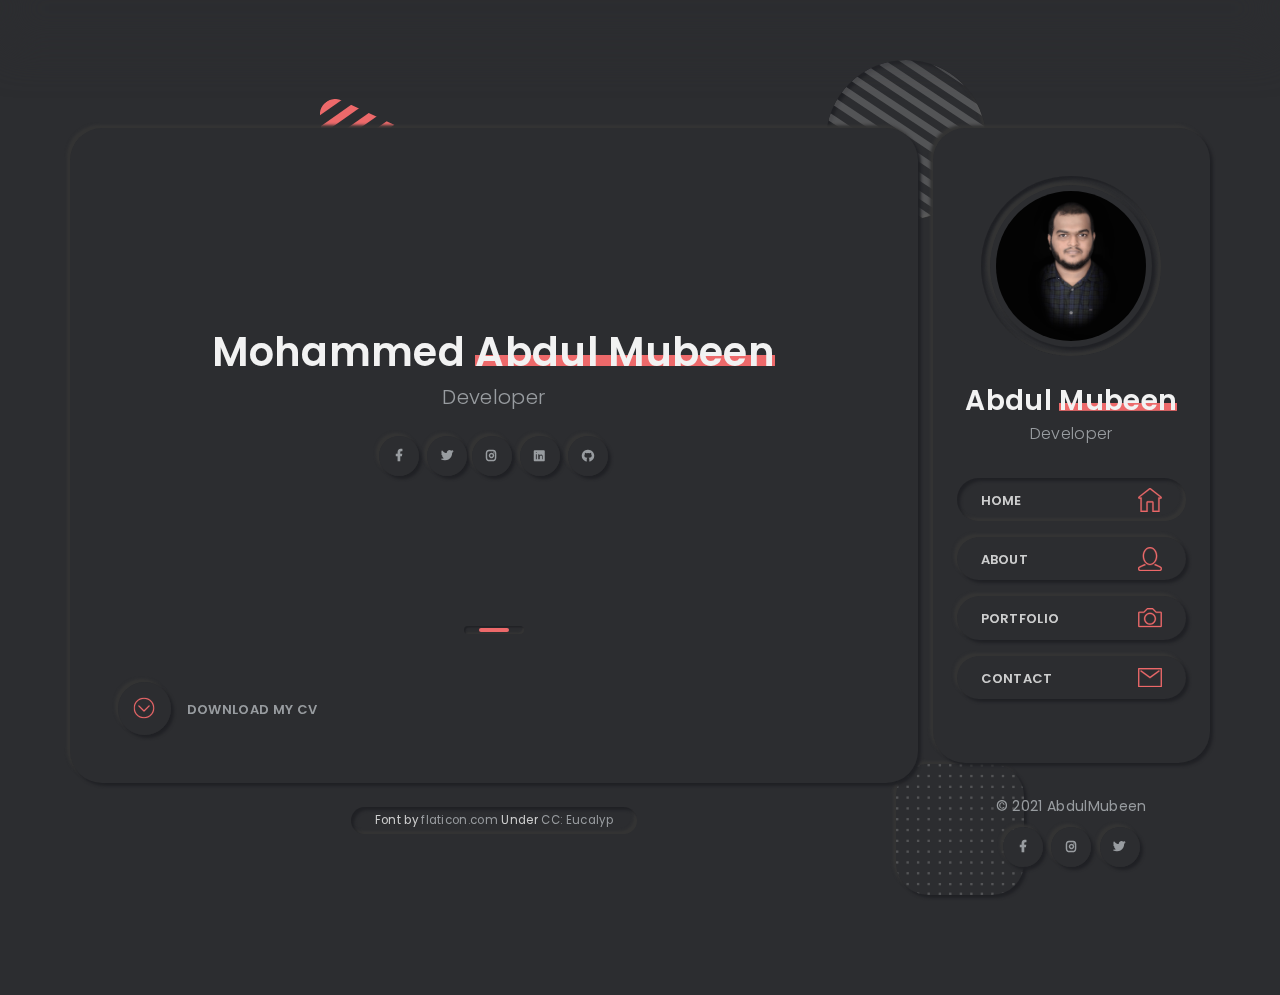
==== index.html @ 544093c4 "Added Files" ====
<!DOCTYPE html>
<html lang="en">
   <head>
      <!-- Metas -->
      <meta charset="utf-8">
      <title>Abdul Mubeen - Personal Website</title>
      <meta name="description" content="resume personal-website">
      <meta name="viewport" content="width=device-width, initial-scale=1.0">
      <!-- Css -->
      <link href="css/bootstrap.css" rel="stylesheet" type="text/css" media="all" />
      <link href="css/main.css" rel="stylesheet" type="text/css" media="all" />
      <link href="css/venobox.css" rel="stylesheet" type="text/css" media="all" />
      <link href="css/animate.css" rel="stylesheet" type="text/css" media="all"/>
      <link href="css/fonts.css" rel="stylesheet" type="text/css" media="all" />
      <link href="css/owl-carousel/owl.carousel.css" rel="stylesheet"  media="all"/>
      <link href="css/owl-carousel/owl.theme.css" rel="stylesheet"  media="all" />
      <link href="css/owl-carousel/owl.transitions.css" rel="stylesheet"  media="all" />
      <link href="//fonts.googleapis.com/css?family=Poppins:300,400,500,600,700" rel="stylesheet">
   </head>
   <body>
      <div class="loader">
         <div class="loader-inner">
            <div class="bounce">
               <div class="bounce-circle"></div>
            </div>
         </div>
      </div>
      <div id="wrapper" class="wrapper home">
         <div class="parallax position-absolute d-none d-lg-block" data-relative-input="true">
            <svg class="max-width-8 layer p1 " version="1.1" xmlns="http://www.w3.org/2000/svg" xmlns:xlink="http://www.w3.org/1999/xlink" x="0px" y="0px"
               viewBox="0 0 35.9 38.6" enable-background="new 0 0 35.9 38.6;" xml:space="preserve" data-depth="0.3">
               <g>
                  <g>
                     <g>
                        <g>
                           <defs>
                              <path id="SVGID_1_" d="M0,4.6l2.7,30.1c0.3,3.3,4,5,6.7,3.1l24.7-17.3c2.7-1.9,2.3-6-0.6-7.4L6.1,0.4C3.1-1-0.3,1.4,0,4.6z"/>
                           </defs>
                           <clipPath id="SVGID_2_">
                              <use xlink:href="#SVGID_1_"/>
                           </clipPath>
                           <line class="st0" x1="-26.8" y1="10.7" x2="20.7" y2="-22.8"/>
                        </g>
                     </g>
                  </g>
               </g>
               <g>
                  <g>
                     <g>
                        <g>
                           <defs>
                              <path id="SVGID_3_" d="M0,4.6l2.7,30.1c0.3,3.3,4,5,6.7,3.1l24.7-17.3c2.7-1.9,2.3-6-0.6-7.4L6.1,0.4C3.1-1-0.3,1.4,0,4.6z"/>
                           </defs>
                           <clipPath id="SVGID_4_">
                              <use xlink:href="#SVGID_3_"/>
                           </clipPath>
                           <line class="st1" x1="-24.2" y1="14.5" x2="23.5" y2="-19"/>
                        </g>
                     </g>
                  </g>
               </g>
               <g>
                  <g>
                     <g>
                        <defs>
                           <path id="SVGID_5_" d="M0,4.6l2.7,30.1c0.3,3.3,4,5,6.7,3.1l24.7-17.3c2.7-1.9,2.3-6-0.6-7.4L6.1,0.4C3.1-1-0.3,1.4,0,4.6z"/>
                        </defs>
                        <clipPath id="SVGID_6_">
                           <use xlink:href="#SVGID_5_"/>
                        </clipPath>
                        <line class="st2" x1="-21.5" y1="18.4" x2="26.2" y2="-15.1"/>
                     </g>
                  </g>
               </g>
               <g>
                  <g>
                     <g>
                        <defs>
                           <path id="SVGID_7_" d="M0,4.6l2.7,30.1c0.3,3.3,4,5,6.7,3.1l24.7-17.3c2.7-1.9,2.3-6-0.6-7.4L6.1,0.4C3.1-1-0.3,1.4,0,4.6z"/>
                        </defs>
                        <clipPath id="SVGID_8_">
                           <use xlink:href="#SVGID_7_" />
                        </clipPath>
                        <line class="st3" x1="-18.7" y1="22.2" x2="28.9" y2="-11.3"/>
                     </g>
                  </g>
               </g>
               <g>
                  <g>
                     <g>
                        <g>
                           <defs>
                              <path id="SVGID_9_" d="M0,4.6l2.7,30.1c0.3,3.3,4,5,6.7,3.1l24.7-17.3c2.7-1.9,2.3-6-0.6-7.4L6.1,0.4C3.1-1-0.3,1.4,0,4.6z"/>
                           </defs>
                           <clipPath id="SVGID_10_">
                              <use xlink:href="#SVGID_9_"/>
                           </clipPath>
                           <line class="st4" x1="-16.1" y1="26.1" x2="31.6" y2="-7.4"/>
                        </g>
                     </g>
                  </g>
               </g>
               <g>
                  <g>
                     <g>
                        <g>
                           <defs>
                              <path id="SVGID_11_" d="M0,4.6l2.7,30.1c0.3,3.3,4,5,6.7,3.1l24.7-17.3c2.7-1.9,2.3-6-0.6-7.4L6.1,0.4C3.1-1-0.3,1.4,0,4.6z"/>
                           </defs>
                           <clipPath id="SVGID_12_">
                              <use xlink:href="#SVGID_11_"/>
                           </clipPath>
                           <line class="st5" x1="-13.3" y1="29.9" x2="34.4" y2="-3.5"/>
                        </g>
                     </g>
                  </g>
               </g>
               <g>
                  <g>
                     <g>
                        <g>
                           <defs>
                              <path id="SVGID_13_" d="M0,4.6l2.7,30.1c0.3,3.3,4,5,6.7,3.1l24.7-17.3c2.7-1.9,2.3-6-0.6-7.4L6.1,0.4C3.1-1-0.3,1.4,0,4.6z"/>
                           </defs>
                           <clipPath id="SVGID_14_">
                              <use xlink:href="#SVGID_13_"/>
                           </clipPath>
                           <line class="st6" x1="-10.6" y1="33.8" x2="37" y2="0.3"/>
                        </g>
                     </g>
                  </g>
               </g>
               <g>
                  <g>
                     <defs>
                        <path id="SVGID_15_" d="M0,4.6l2.7,30.1c0.3,3.3,4,5,6.7,3.1l24.7-17.3c2.7-1.9,2.3-6-0.6-7.4L6.1,0.4C3.1-1-0.3,1.4,0,4.6z"/>
                     </defs>
                     <clipPath id="SVGID_16_">
                        <use xlink:href="#SVGID_15_"/>
                     </clipPath>
                     <line class="st7" x1="-7.9" y1="37.7" x2="39.7" y2="4.2"/>
                  </g>
               </g>
               <g>
                  <g>
                     <g>
                        <g>
                           <defs>
                              <path id="SVGID_17_" d="M0,4.6l2.7,30.1c0.3,3.3,4,5,6.7,3.1l24.7-17.3c2.7-1.9,2.3-6-0.6-7.4L6.1,0.4C3.1-1-0.3,1.4,0,4.6z"/>
                           </defs>
                           <clipPath id="SVGID_18_">
                              <use xlink:href="#SVGID_17_"/>
                           </clipPath>
                           <line class="st8" x1="-5.2" y1="41.5" x2="42.5" y2="8"/>
                        </g>
                     </g>
                  </g>
               </g>
               <g>
                  <g>
                     <g>
                        <g>
                           <defs>
                              <path id="SVGID_19_" d="M0,4.6l2.7,30.1c0.3,3.3,4,5,6.7,3.1l24.7-17.3c2.7-1.9,2.3-6-0.6-7.4L6.1,0.4C3.1-1-0.3,1.4,0,4.6z"/>
                           </defs>
                           <clipPath id="SVGID_20_">
                              <use xlink:href="#SVGID_19_"/>
                           </clipPath>
                           <line class="st9" x1="-2.4" y1="45.4" x2="45.1" y2="11.9"/>
                        </g>
                     </g>
                  </g>
               </g>
               <g>
                  <g>
                     <g>
                        <g>
                           <defs>
                              <path id="SVGID_21_" d="M0,4.6l2.7,30.1c0.3,3.3,4,5,6.7,3.1l24.7-17.3c2.7-1.9,2.3-6-0.6-7.4L6.1,0.4C3.1-1-0.3,1.4,0,4.6z"/>
                           </defs>
                           <clipPath id="SVGID_22_">
                              <use xlink:href="#SVGID_21_"/>
                           </clipPath>
                           <line class="st10" x1="0.2" y1="49.2" x2="47.9" y2="15.8"/>
                        </g>
                     </g>
                  </g>
               </g>
            </svg>
            <img class="max-width-9 layer p2 " src="assets/svg/square-rl.svg" alt="" data-depth="0.7">
            <img class="max-width-9 shadow-inner radius-5 layer p3" src="assets/svg/circle.svg" alt="" data-depth="0.5">
            <img class="max-width-10 shadow-inner radius-5 layer p4 " src="assets/svg/dashed-circle.svg" alt="" data-depth="0.3">
            <img class="max-width-8 layer p5 " src="assets/svg/square-poly.svg" alt="" data-depth="0.7">
            <img class="max-width-8 layer shadow radius-2 p6" src="assets/svg/square.svg" alt="" data-depth="0.5">
         </div>
         <div class="blurred-content"></div>
         <div class="container spacer-xlg">
            <div class="row ">
               <div class="col-lg-9 my-order-switch-1 ">
                  <section id="home" class="shadow bg-dark radius-2 padding-dy text-center " >
                     <div class="row v-height-50 v-centred">
                        <div class="col-md-12">
                           <h1 class="font-weight-600 mb-0">Mohammed <mark>Abdul Mubeen
                              </mark>
                           </h1>
                           <div class="text-rotation">
                              <div class="item">
                                 <h6 class="h5 text-alt mt-1 mb-0 "> <span class=" text-rotating">Developer, Graphic Designer, Learner </span></h6>
                              </div>
                           </div>
                           <ul class="list-inline  mb-0 mt-4">
                              <li class="list-inline-item outer radius-2 mr-1 mb-2 mb-lg-0">
                                 <a class="inner btn btn-round btn-icon" href="https://www.facebook.com/mub.abdul/" target="_blank">
                                 <span class="fab fa-facebook-f btn-icon-inner"></span>
                                 </a>
                              </li>
                              <li class="list-inline-item mx-0 outer radius-2 mb-2 mb-lg-0">
                                 <a class="inner btn btn-round btn-icon" href="https://twitter.com/abdul_mubeen_" target="_blank">
                                 <span class="fab fa-twitter btn-icon-inner"></span>
                                 </a>
                              </li>
                              <li class="list-inline-item outer radius-2 mr-1 mb-2 mb-lg-0">
                                 <a class="inner btn btn-round btn-icon" href="https://www.instagram.com/abdul_mubeen_/" target="_blank">
                                 <span class="fab fa-instagram btn-icon-inner"></span>
                                 </a>
                              </li>
                              <li class="list-inline-item mr-1 outer radius-2 mb-2 mb-lg-0">
                                 <a class="inner btn btn-round btn-icon" href="https://www.linkedin.com/in/abdulmubeen1/" target="_blank">
                                 <span class="fab fa-linkedin btn-icon-inner"></span>
                                 </a>
                              </li>
                              <li class="list-inline-item mx-0 outer radius-2 mb-2 mb-lg-0">
                                 <a class="inner btn btn-round btn-icon" href="https://github.com/abdulmubeen" target="_blank">
                                 <span class="fab fa-github btn-icon-inner"></span>
                                 </a>
                              </li>
                           </ul>
                        </div>
                     </div>
                     <div class="row ">
                        <div class="col-md-12 mb-6">
                           <hr class="divider divider-lg divider-center ">
                        </div>
                        <div class="col-md-6 text-left mb-2 mb-lg-0">
                           <a class="float-left" href="resume.pdf">
                              <div class="media  align-items-center">
                                 <div class="outer radius-2 mr-3">
                                    <div class="ui-icon ui-icon-md inner ">
                                       <div class="ui-icon-inner">
                                          <svg version="1.1" class="max-width-1-3 svg-icon" xmlns="http://www.w3.org/2000/svg" xmlns:xlink="http://www.w3.org/1999/xlink" x="0px" y="0px" viewBox="0 0 517 517" enable-background="new 0 0 517 517;" xml:space="preserve">
                                             <g>
                                                <g>
                                                   <path  d="M514.5,258.5c0-141.4-114.6-256-256-256s-256,114.6-256,256s114.6,256,256,256S514.5,399.9,514.5,258.5z
                                                      M28.1,258.5c0-127,103.4-230.4,230.4-230.4s230.4,103.4,230.4,230.4S385.5,488.9,258.5,488.9S28.1,385.5,28.1,258.5z"></path>
                                                </g>
                                             </g>
                                             <g>
                                                <g>
                                                   <path  d="M267.5,344.4l128-128c5-5,5-13.1,0-18.1s-13.1-5-18.1,0l-119,118.9l-118.9-119c-5-5-13.1-5-18.1,0
                                                      c-2.5,2.5-3.8,5.8-3.8,9.1s1.2,6.6,3.7,9.1l128,128C254.4,349.4,262.5,349.4,267.5,344.4z"></path>
                                                </g>
                                             </g>
                                          </svg>
                                       </div>
                                    </div>
                                 </div>
                                 <div class="media-body">
                                    <span class="text-alt font-size-13 font-weight-600 text-uppercase">Download my CV</span>
                                 </div>
                              </div>
                           </a>
                        </div>
                  </section>
                  <section id="about" class="shadow bg-dark radius-2 padding-dy">
                     <div class="row mb-5">
                        <div class="col">
                           <h6 class="font-weight-700  mb-0 text-uppercase mb-2">About me</h6>
                           <hr class="divider divider-left divider-lg float-left">
                        </div>
                     </div>
                     <div class="row mb-2">
                        <div class="col-lg-12">
                           <h1 class="font-weight-600 mb-0">Mohammed <mark>Abdul Mubeen</mark></h1>
                           <h6 class="h5 text-alt">Developer</h6>
                        </div>
                     </div>
                     <div class="row mb-2">
                        <div class="col-md-6">
                           <p>Currently pursuing my fourth year Bachelor of Engineering in
                              Computer Science & Engineering. For the past 2+ years, I've 
                              helped organizations and start-ups reach business goals with
                              user-focused, interactive design. 
                           </p>
                        </div>
                        <div class="col-md-6">
                           <p>I enjoy bringing clarity to complex problems with a 
                              people-first approach. I love learning new skills in a 
                              practical approach.
                           </p>
                        </div>
                     </div>
                     <div class="row">
                        <div class="col-lg-6 mb-3 mb-lg-0">
                           <div class="text-center  p-2 radius-1 shadow-inner ">
                              <div class="shadow radius-1">
                                 <ul class="text-center info-list font-size-14 p-2 list-inline  mb-0">
                                    <li><span class="inf">Name </span>  <span class="value">Mohammed Abdul Mubeen</span></li>
                                    <li><span class="inf">Birth</span>  <span class="value"> November 21, 1999 </span></li>
                                    <li><span class="inf">City</span>  <span class="value"> Warangal, India</span></li>
                                 </ul>
                              </div>
                           </div>
                        </div>
                        <div class="col-lg-6">
                           <div class="text-center  p-2 radius-1 shadow-inner ">
                              <div class="shadow radius-1">
                                 <ul class=" text-center info-list p-2 font-size-14 list-inline mb-0">
                                    <li><span class="inf">Email</span>  <span class="value">abdulmubeen57@gmail.com</span></li>
                                    <li><span class="inf">Phone</span>  <span class="value"> +91 7013943890  </span></li>
                                    <li><span class="inf">Mobile</span>  <span class="value"> +91 8790016357 </span></li>
                                 </ul>
                              </div>
                           </div>
                        </div>
                     </div>
                     <div class="row mb-5 mt-6">
                        <div class="col">
                           <h6 class="font-weight-700  mb-0 text-uppercase mb-2">Professional skills</h6>
                           <hr class="divider divider-left divider-lg float-left">
                        </div>
                     </div>
                     <div class="row vc skill des mb-5">
                        <div class="col-md-11">
                           <ul class="skills-list list-inline mb-0">
                              <li>
                                 <h6 class="font-weight-600 font-size-14 text-uppercase">Photoshop</h6>
                                 <div class="progress mb-3">
                                    <div class="percentage">
                                       85%
                                    </div>
                                 </div>
                              </li>
                              <li>
                                 <h6 class="font-weight-600 font-size-14 text-uppercase">Illustrator</h6>
                                 <div class="progress mb-3">
                                    <div class="percentage">
                                       65%
                                    </div>
                                 </div>
                              </li>
                              <li>
                                 <h6 class="font-weight-600 font-size-14 text-uppercase">XD</h6>
                                 <div class="progress">
                                    <div class="percentage">
                                       56%
                                    </div>
                                 </div>
                              </li>
                           </ul>
                        </div>
                        <div class="col-lg-1">
                           <div class="title des font-size-14">
                              <span>Design</span>
                           </div>
                        </div>
                     </div>
                     <div class="row vc skill dev mb-5">
                        <div class="col-md-11">
                           <ul class="skills-list list-inline mb-0">
                              <li>
                                 <h6 class="font-weight-600 font-size-14 text-uppercase">Html-CSS</h6>
                                 <div class="progress mb-3">
                                    <div class="percentage">
                                       90%
                                    </div>
                                 </div>
                              </li>
                              <li>
                                 <h6 class="font-weight-600 font-size-14 text-uppercase">Javascript</h6>
                                 <div class="progress mb-3">
                                    <div class="percentage">
                                       55%
                                    </div>
                                 </div>
                              </li>
                              <li>
                                 <h6 class="font-weight-600 font-size-14 text-uppercase">React Native</h6>
                                 <div class="progress mb-3">
                                    <div class="percentage">
                                       45%
                                    </div>
                                 </div>
                              </li>
                              <li>
                                 <h6 class="font-weight-600 font-size-14 text-uppercase">C</h6>
                                 <div class="progress mb-3">
                                    <div class="percentage">
                                       85%
                                    </div>
                                 </div>
                              </li>
                              <li>
                                 <h6 class="font-weight-600 font-size-14 text-uppercase">Java</h6>
                                 <div class="progress mb-3">
                                    <div class="percentage">
                                       65%
                                    </div>
                                 </div>
                              </li>
                              <li>
                                 <h6 class="font-weight-600 font-size-14 text-uppercase">Python</h6>
                                 <div class="progress">
                                    <div class="percentage">
                                       60%
                                    </div>
                                 </div>
                              </li>
                           </ul>
                        </div>
                        <div class="col-lg-1">
                           <div class="title dev font-size-14">
                              <span>Coding</span>
                           </div>
                        </div>
                     </div>
                     <div class="row vc skill prs">
                        <div class="col-md-11">
                           <ul class="skills-list list-inline mb-0">
                              <li>
                                 <h6 class="font-weight-600 font-size-14 text-uppercase">Responsible</h6>
                                 <div class="progress mb-3">
                                    <div class="percentage">
                                       85%
                                    </div>
                                 </div>
                              </li>
                              <li>
                                 <h6 class="font-weight-600 font-size-14 text-uppercase">Creative</h6>
                                 <div class="progress mb-3">
                                    <div class="percentage">
                                       95%
                                    </div>
                                 </div>
                              </li>
                              <li>
                                 <h6 class="font-weight-600 font-size-14 text-uppercase">Multitasking</h6>
                                 <div class="progress">
                                    <div class="percentage">
                                       70%
                                    </div>
                                 </div>
                              </li>
                           </ul>
                        </div>
                        <div class="col-lg-1">
                           <div class="title prs font-size-14">
                              <span>Assets</span>
                           </div>
                        </div>
                     </div>
                     <div class="row mb-5 mt-6">
                        <div class="col">
                           <h6 class="font-weight-700  mb-0 text-uppercase mb-2">Experience</h6>
                           <hr class="divider divider-left divider-lg float-left">
                        </div>
                     </div>
                     <div class="row ">
                        <div class="col-md-12">
                           <div class="timeline">
                              <div class="outer radius-2 position-absolute">
                                 <div class="ui-icon ui-icon-md inner ">
                                    <div class="ui-icon-inner">
                                       <svg version="1.1" class="max-width-1-4 svg-icon" xmlns="http://www.w3.org/2000/svg" xmlns:xlink="http://www.w3.org/1999/xlink" x="0px" y="0px"
                                          viewBox="0 0 517 465.8" enable-background="new 0 0 517 465.8;" xml:space="preserve">
                                          <g>
                                             <g>
                                                <path  d="M488.9,79.3H348.1V28.1c0-14.1-11.5-25.6-25.6-25.6h-128c-14.1,0-25.6,11.5-25.6,25.6v51.2H28.1
                                                   C14,79.3,2.5,90.8,2.5,104.9v332.8c0,14.1,11.5,25.6,25.6,25.6h460.8c14.1,0,25.6-11.5,25.6-25.6V104.9
                                                   C514.5,90.8,503,79.3,488.9,79.3z M194.5,28.1h128v51.2h-128V28.1z M488.9,437.7H28.1V232.9h192v25.6c0,21.2,17.2,38.4,38.4,38.4
                                                   s38.4-17.2,38.4-38.4v-25.6h192V437.7z M245.7,258.5v-25.6h25.6v25.6c0,7.1-5.7,12.8-12.8,12.8
                                                   C251.4,271.3,245.7,265.6,245.7,258.5z M488.9,207.3H28.1V104.9h460.8V207.3z"/>
                                             </g>
                                          </g>
                                       </svg>
                                    </div>
                                 </div>
                              </div>
                              <div class=" pt-7">
                                 <div class="timeline-content">
                                    <div class="mb-1">
                                       <h6 class="font-weight-600 font-size-15 mb-1">Graphic Designer – MHfictio </h6>
                                       <div class="font-size-13 text-alt mb-1"><span class="fa fa-calendar mr-2 text-muted"></span>Jul 2019 - <span class="current">Current</span></div>
                                    </div>
                                    <p class="mb-0">I am responsible for creating and designing
                                       posters, banners for MHfictio
                                    </p>
                                 </div>
                                 <div class="timeline-content">
                                    <div class="mb-1">
                                       <h6 class="font-weight-600 font-size-15 mb-1">Project Manager – Berlin-Benz </h6>
                                       <div class="font-size-13 text-alt mb-1"><span class="fa fa-calendar mr-2 text-muted"></span>Nov 2020 - Mar 2021</div>
                                    </div>
                                    <p class=" mb-0">I was responsible for mentoring and managing 
                                       the interns in developing software applications
                                    </p>
                                 </div>
                                 <div class="timeline-content">
                                    <div class="mb-1">
                                       <h6 class="font-weight-600 font-size-15 mb-1">Graphic Designer Intern – stuMagz </h6>
                                       <div class="font-size-13 text-alt mb-1"><span class="fa fa-calendar mr-2 text-muted"></span>Jan 2016 - Dec 2018</div>
                                    </div>
                                    <p class=" mb-0">I was responsible for creating and designing
                                       posters and banners for the events conducted by stuMagz.
                                    </p>
                                 </div>
                              </div>
                           </div>
                        </div>
                     </div>
                     <div class="row mb-5 mt-6">
                        <div class="col">
                           <h6 class="font-weight-700  mb-0 text-uppercase mb-2">Education</h6>
                           <hr class="divider divider-left divider-lg float-left">
                        </div>
                     </div>
                     <div class="row ">
                        <div class="col-md-12">
                           <div class="timeline">
                              <div class="outer radius-2 position-absolute">
                                 <div class="ui-icon ui-icon-md inner ">
                                    <div class="ui-icon-inner">
                                       <svg version="1.1" class="max-width-1-4 svg-icon" xmlns="http://www.w3.org/2000/svg" xmlns:xlink="http://www.w3.org/1999/xlink" x="0px" y="0px"
                                          viewBox="0 0 512 392" enable-background="new 0 0 512 392;" xml:space="preserve">
                                          <g>
                                             <g>
                                                <path  d="M490.8,126.7L264,51.1c-2.6-0.9-5.3-1.3-8-1.3c-2.7,0-5.4,0.4-8,1.3L21.2,126.7C10.9,130.2,4,139.8,4,150.6
                                                   s6.9,20.5,17.2,23.9l20.6,6.9v41.9L17.9,271l22.5,11.3l13.9-27.9l13.9,27.9L90.9,271L67,223.3v-33.5l37.8,12.6v99.4
                                                   c0,37.4,115.7,40.3,151.2,40.3s151.2-2.9,151.2-40.3v-99.4l83.6-27.9c10.3-3.4,17.2-13.1,17.2-23.9
                                                   C508,139.8,501.1,130.2,490.8,126.7z M256,317c-64.5,0-106.1-8.6-121.2-15.1c15.1-6.5,56.7-15.1,121.2-15.1s106.1,8.6,121.2,15.1
                                                   C362.1,308.3,320.5,317,256,317z M382,277c-36.1-14-101-15.5-126-15.5S166.1,263,130,277V162c8.8-6.5,52.5-17.7,126-17.7
                                                   s117.2,11.2,126,17.7V277z M407.2,175.8v-16.4c0-37.4-115.7-40.3-151.2-40.3s-151.2,2.9-151.2,40.3v16.4l-75.6-25.2L256,75
                                                   l226.8,75.6L407.2,175.8z"/>
                                             </g>
                                          </g>
                                       </svg>
                                    </div>
                                 </div>
                              </div>
                              <div class=" pt-7">
                                 <div class="timeline-content">
                                    <div class="mb-1">
                                       <h6 class="font-weight-600 font-size-15 mb-1">Bachelor Degree – S R Engineering College  </h6>
                                       <div class="font-size-13 text-alt mb-1"><span class="fa fa-calendar mr-2 text-muted"></span>2017 - 2021</div>
                                    </div>
                                    <p class=" mb-0">I am currently in my IV year of B.Tech in the field of
                                       Computer Science and Engineering at S R Engineering College, Warangal, India
                                    </p>
                                 </div>
                                 <div class="timeline-content">
                                    <div class="mb-1">
                                       <h6 class="font-weight-600 font-size-15 mb-1">Intermediate – Nava Vignana Bharathi Junior College  </h6>
                                       <div class="font-size-13 text-alt mb-1"><span class="fa fa-calendar mr-2 text-muted"></span>2015 - 2017</div>
                                    </div>
                                    <p class=" mb-0">I have successfully completed my Intermediate at
                                       Nava Vignana Bharathi Junior College, Warangal, India
                                    </p>
                                 </div>
                                 <div class="timeline-content">
                                    <div class="mb-1">
                                       <h6 class="font-weight-600 font-size-15 mb-1">SSC – Vidya Niketan High School  </h6>
                                       <div class="font-size-13 text-alt mb-1"><span class="fa fa-calendar mr-2 text-muted"></span>2015</div>
                                    </div>
                                    <p class=" mb-0">I have successfully completed my SSC at
                                       Vidya Niketan High School, Warangal, India
                                    </p>
                                 </div>
                              </div>
                           </div>
                        </div>
                     </div>
                     <div class="row mb-5 mt-6">
                        <div class="col">
                           <h6 class="font-weight-700  mb-0 text-uppercase mb-2">Services</h6>
                           <hr class="divider divider-left divider-lg float-left">
                        </div>
                     </div>
                     <div class="row">
                        <div class="col-md-4 mb-3 mb-lg-0">
                           <div class=" service text-center">
                              <div class="outer ui-icon-outer-lg  radius-2 m-auto">
                                 <div class="ui-icon ui-icon-lg  inner ">
                                    <div class="ui-icon-inner ui-icon-inner-lg">
                                       <svg version="1.1" class="max-width-1-7 svg-icon" xmlns="http://www.w3.org/2000/svg" xmlns:xlink="http://www.w3.org/1999/xlink" x="0px" y="0px"
                                          viewBox="0 0 525.6 512" enable-background="new 0 0 525.6 512;" xml:space="preserve">
                                          <g>
                                             <g>
                                                <path  d="M445.7,109.7L431.5,131c37,20.4,61.7,57.3,61.7,99.4s-24.7,79.1-61.7,99.4l14.2,21.3
                                                   c44.3-25.3,73.1-70.5,73.1-120.7S489.9,134.9,445.7,109.7z"/>
                                             </g>
                                          </g>
                                          <g>
                                             <g>
                                                <path  d="M416.4,149.8V64c0-9.8-5.6-18.8-14.5-23.1c-3.5-1.7-7.3-2.5-11.1-2.5c-5.7,0-11.4,1.9-16,5.6l-121,96.8H96.4
                                                   C47,140.8,6.8,181,6.8,230.4S47,320,96.4,320H111l59.2,138.1c2.8,6.5,8.1,11.5,14.7,14c2.9,1,5.8,1.6,8.8,1.6
                                                   c3.9,0,7.9-0.9,11.5-2.7l51.2-25.6c12.1-6.1,17.4-20.5,12.1-33L228.8,320h25l121,96.8c4.6,3.7,10.3,5.6,16,5.6
                                                   c3.8,0,7.6-0.8,11.1-2.5c8.9-4.3,14.5-13.2,14.5-23.1V311c30.5-14.6,51.2-45.6,51.2-80.6S446.9,164.4,416.4,149.8z M109.2,294.4
                                                   H96.4c-35.3,0-64-28.7-64-64s28.7-64,64-64h12.8C109.2,166.4,109.2,294.4,109.2,294.4z M244.9,422.4L193.7,448l-54.9-128H201
                                                   L244.9,422.4z M390.8,396.8l-128-102.4h-128v-128h128L390.8,64V396.8z M416.4,281.3V179.5c15.5,11.7,25.6,30,25.6,50.9
                                                   S431.9,269.6,416.4,281.3z"/>
                                             </g>
                                          </g>
                                       </svg>
                                    </div>
                                 </div>
                              </div>
                              <h6 class="font-weight-600 font-size-15 mb-1 mt-3">Great Support</h6>
                           </div>
                        </div>
                        <div class="col-md-4 mb-3 mb-lg-0">
                           <div class="service text-center">
                              <div class="outer ui-icon-outer-lg  radius-2 m-auto">
                                 <div class="ui-icon ui-icon-lg  inner ">
                                    <div class="ui-icon-inner ui-icon-inner-lg">
                                       <svg version="1.1" class="max-width-1-7 svg-icon" xmlns="http://www.w3.org/2000/svg" xmlns:xlink="http://www.w3.org/1999/xlink" x="0px" y="0px"
                                          viewBox="0 0 517 517" enable-background="new 0 0 517 517;" xml:space="preserve">
                                          <g>
                                             <g>
                                                <path  d="M488.9,207.3h-32.3c-4.8-18.5-12.1-36.2-21.8-52.7l22.8-22.8c10-10,10-26.2,0-36.2l-36.2-36.2
                                                   c-4.8-4.8-11.3-7.5-18.1-7.5c-6.8,0-13.3,2.7-18.1,7.5l-22.8,22.8c-16.4-9.7-34.2-17-52.7-21.8V28.1c0-14.1-11.5-25.6-25.6-25.6
                                                   h-51.2c-14.1,0-25.6,11.5-25.6,25.6v32.3c-18.5,4.8-36.2,12.1-52.7,21.8l-22.8-22.8c-4.8-4.8-11.3-7.5-18.1-7.5
                                                   s-13.3,2.7-18.1,7.5L59.4,95.6c-10,10-10,26.2,0,36.2l22.8,22.8c-9.7,16.4-17,34.2-21.8,52.7H28.1c-14.1,0-25.6,11.5-25.6,25.6
                                                   v51.2c0,14.1,11.5,25.6,25.6,25.6h32.3c4.8,18.5,12.1,36.2,21.8,52.7l-22.8,22.8c-10,10-10,26.2,0,36.2l36.2,36.2
                                                   c5,5,11.6,7.5,18.1,7.5s13.1-2.5,18.1-7.5l22.8-22.8c16.4,9.7,34.2,17,52.7,21.8v32.3c0,14.1,11.5,25.6,25.6,25.6h51.2
                                                   c14.1,0,25.6-11.5,25.6-25.6v-32.3c18.5-4.8,36.2-12.1,52.7-21.8l22.8,22.8c5,5,11.6,7.5,18.1,7.5s13.1-2.5,18.1-7.5l36.2-36.2
                                                   c10-10,10-26.2,0-36.2l-22.8-22.8c9.7-16.4,17-34.2,21.8-52.7h32.3c14.1,0,25.6-11.5,25.6-25.6v-51.2
                                                   C514.5,218.8,503,207.3,488.9,207.3z M488.9,284.1h-53.2c-4.4,30.3-16.2,58.1-33.8,81.6l37.6,37.6l-36.2,36.2l-37.6-37.6
                                                   c-23.4,17.5-51.2,29.4-81.6,33.8v53.2h-51.2v-53.2c-30.3-4.4-58.1-16.2-81.6-33.8l-37.6,37.6l-36.2-36.2l37.6-37.6
                                                   c-17.5-23.4-29.4-51.2-33.8-81.6H28.1v-51.2h53.2c4.4-30.3,16.2-58.1,33.8-81.6l-37.6-37.6l36.2-36.2l37.6,37.6
                                                   c23.4-17.5,51.2-29.4,81.6-33.8V28.1h51.2v53.2c30.3,4.4,58.1,16.2,81.6,33.8l37.6-37.6l36.2,36.2l-37.6,37.6
                                                   c17.5,23.4,29.4,51.2,33.8,81.6h53.2L488.9,284.1L488.9,284.1z"/>
                                             </g>
                                          </g>
                                          <g>
                                             <g>
                                                <path  d="M258.5,130.5c-70.7,0-128,57.3-128,128s57.3,128,128,128s128-57.3,128-128S329.2,130.5,258.5,130.5z
                                                   M258.5,360.9c-56.5,0-102.4-45.9-102.4-102.4S202,156.1,258.5,156.1S360.9,202,360.9,258.5S315,360.9,258.5,360.9z"/>
                                             </g>
                                          </g>
                                       </svg>
                                    </div>
                                 </div>
                              </div>
                              <h6 class="font-weight-600 font-size-15 mb-1 mt-3">Coding</h6>
                           </div>
                        </div>
                        <div class="col-md-4 mb-3 mb-lg-0">
                           <div class="service text-center">
                              <div class="outer ui-icon-outer-lg  radius-2 m-auto">
                                 <div class="ui-icon ui-icon-lg  inner ">
                                    <div class="ui-icon-inner ui-icon-inner-lg">
                                       <svg version="1.1" class="max-width-1-7 svg-icon" xmlns="http://www.w3.org/2000/svg" xmlns:xlink="http://www.w3.org/1999/xlink" x="0px" y="0px"
                                          viewBox="0 0 517 517" enable-background="new 0 0 517 517;" xml:space="preserve">
                                          <g>
                                             <g>
                                                <path  d="M258.5,181.7c-6.8,0-13.3,1.2-19.6,2.9l23.1,23.1c26.6,1.8,47.8,23.8,47.8,50.8c0,28.2-23,51.2-51.2,51.2
                                                   c-27.1,0-49-21.2-50.9-47.7l-23.1-23.1c-1.7,6.3-2.9,12.8-2.9,19.6c0,42.4,34.4,76.8,76.8,76.8s76.8-34.4,76.8-76.8
                                                   S300.9,181.7,258.5,181.7z"/>
                                             </g>
                                          </g>
                                          <g>
                                             <g>
                                                <path  d="M267.6,249.4l-87.1-87.1c0.5-2,1.3-4,1.3-6.2v-51.2c0-6.8-2.7-13.3-7.5-18.1L97.4,10
                                                   C92.5,5.1,86,2.5,79.3,2.5c-3.3,0-6.6,0.6-9.8,1.9c-9.6,4-15.8,13.3-15.8,23.7v25.6H28.1c-10.4,0-19.7,6.2-23.7,15.8
                                                   S2.7,90.1,10,97.4l76.8,76.8c4.8,4.8,11.3,7.5,18.1,7.5h51.2c2.2,0,4.2-0.7,6.2-1.3l87.1,87.1c2.5,2.5,5.8,3.7,9,3.7
                                                   c3.2,0,6.6-1.2,9.1-3.7C272.6,262.6,272.6,254.4,267.6,249.4z M156.1,156.1h-51.2L28.1,79.3h51.2V28.1l76.8,76.8V156.1z"/>
                                             </g>
                                          </g>
                                          <g>
                                             <g>
                                                <path  d="M258.5,92.1c-18,0-35.4,3-51.6,8.3c0.1,1.5,0.4,3,0.4,4.5v22.6c15.9-6.2,33.1-9.8,51.2-9.8
                                                   c77.6,0,140.8,63.2,140.8,140.8s-63.2,140.8-140.8,140.8s-140.8-63.2-140.8-140.8c0-18.1,3.6-35.3,9.8-51.2h-22.6
                                                   c-1.5,0-3-0.3-4.5-0.4c-5.3,16.3-8.3,33.6-8.3,51.6c0,91.9,74.5,166.4,166.4,166.4s166.4-74.5,166.4-166.4S350.4,92.1,258.5,92.1z
                                                   "/>
                                             </g>
                                          </g>
                                          <g>
                                             <g>
                                                <path  d="M258.5,2.5c-38.7,0-75.3,8.8-108.2,24.2L169.6,46C197,34.5,227,28.1,258.5,28.1
                                                   c127,0,230.4,103.4,230.4,230.4S385.6,488.9,258.5,488.9S28.1,385.5,28.1,258.5c0-31.5,6.4-61.5,17.9-88.9l-19.3-19.3
                                                   C11.3,183.2,2.5,219.8,2.5,258.5c0,141.4,114.6,256,256,256s256-114.6,256-256S399.9,2.5,258.5,2.5z"/>
                                             </g>
                                          </g>
                                       </svg>
                                    </div>
                                 </div>
                              </div>
                              <h6 class="font-weight-600 font-size-15 mb-1 mt-3">Digital Marketing</h6>
                           </div>
                        </div>
                     </div>
                     <div class="row">
                        <div class="col-md-12 mt-6 mb-6">
                           <hr class="divider divider-md divider-center ">
                        </div>
                     </div>
                     <div class="row">
                        <div class="col-md-4 mb-3 mb-lg-0">
                           <div class="service text-center">
                              <div class="outer ui-icon-outer-lg  radius-2 m-auto">
                                 <div class="ui-icon ui-icon-lg  inner ">
                                    <div class="ui-icon-inner ui-icon-inner-lg">
                                       <svg version="1.1" class="max-width-1-7 svg-icon" xmlns="http://www.w3.org/2000/svg" xmlns:xlink="http://www.w3.org/1999/xlink" x="0px" y="0px"
                                          viewBox="0 0 517 517" enable-background="new 0 0 517 517;" xml:space="preserve">
                                          <g>
                                             <g>
                                                <path  d="M488.9,2.5H284.1c-6.8,0-13.3,2.7-18.1,7.5L10,266c-10,10-10,26.2,0,36.2L214.8,507c10,10,26.2,10,36.2,0
                                                   l256-256c4.8-4.8,7.5-11.3,7.5-18.1V28.1C514.5,14,503,2.5,488.9,2.5z M488.9,232.9l-256,256L28.1,284.1l256-256h204.8
                                                   L488.9,232.9L488.9,232.9z"/>
                                             </g>
                                          </g>
                                          <g>
                                             <g>
                                                <path  d="M251.7,299.5c-7.4-7.4-15.7-11-24.6-10.6c-8.3,0.4-17.9,4.2-29.4,11.9c-8.5,5.7-12.6,6.5-14,6.6
                                                   c-0.7,0.1-2.3,0.2-4.8-2.3c-1.5-1.5-1.8-2.6-1.4-4.5c1.2-5.2,9.8-14.3,14.6-15c2.1-0.3,4.6,0.6,7.2,2.5c3,2.3,6.7,3.3,10,2.7
                                                   c2.9-0.4,5.4-2,8.5-4.9c2.3-3,3.1-6.7,2.4-9.7c-0.4-2.5-1.7-6.2-5.8-9.1c-6.5-4.7-13.5-7.1-20.8-7c-9.5,0.2-18.5,4.5-26.9,12.9
                                                   c-8.1,8.1-12.9,16.6-14.4,25.3c-1.4,9.5,1.6,18.2,8.7,25.2c7.2,7.2,15.9,10.3,25.5,9.1c6.9-1,15.1-4.5,25.1-10.7
                                                   c10.7-6.8,15.3-7.3,16.4-7.3c1.5,0,3.8,1.3,6.2,3.7c0.8,0.8,2.2,2.2,1,6.7c-2.3,8.5-11.4,16.2-17,16.9c-1.1,0.2-4.3,0.6-10-4.2
                                                   c-3.6-2.7-7-3.2-9.5-3.1c-3.1,0.2-5.9,1.2-8.8,4.5c-2,2.4-3,5.2-3,8.3c0,4,1.8,7.6,4.8,9.8c9.3,7.8,19.1,11.1,28.9,9.8
                                                   c8.9-1.1,17.7-5.9,26.3-14.5c7.7-7.7,12.3-16.2,13.7-25.3C262.3,316.5,259.2,307,251.7,299.5z"/>
                                             </g>
                                          </g>
                                          <g>
                                             <g>
                                                <path  d="M329.5,249.3c-2.4-2.4-5.5-3.7-9.4-3.7c-3.2,0.2-6.1,1.6-8.5,4l-29.5,29.5l-13.2-13.2l25.3-25.3
                                                   c2.6-2.6,4-5.9,3.9-9.1c0-3.3-1.2-6.4-3.6-8.8c-2.4-2.4-5.5-3.7-9.2-3.7c-2.3,0.1-5.6,0.9-8.7,4l-25.5,25.5L239.8,238l29-29
                                                   c2.5-2.5,3.8-5.6,3.8-9.2c0-3.3-1.3-6.3-3.6-8.6c-2.3-2.3-5.4-3.7-9.3-3.7c-3.2,0.2-6.1,1.5-8.5,3.9l-31.8,31.8
                                                   c-5.7,5.7-6.6,11.8-6.3,15.9c0.4,5,2.6,9.6,6.5,13.5L267,300c3.8,3.8,8.4,6,13.4,6.4c4.1,0.3,10.2-0.5,15.9-6.2l33-33
                                                   c2.5-2.5,3.9-5.7,3.9-9.2C333.1,254.7,331.8,251.6,329.5,249.3z"/>
                                             </g>
                                          </g>
                                          <g>
                                             <g>
                                                <path  d="M392.6,181c-1.6-12.7-8-24.6-18.8-35.4c-10.8-10.8-22.7-17.1-35.4-18.8c-15-2-28.4,2.8-40,14.4
                                                   c-11.6,11.6-16.5,25.1-14.4,40.1c1.8,12.5,8.2,24.3,19,35.1s22.6,17.2,35.1,19c15,2.1,28.6-2.8,40.2-14.4
                                                   C389.9,209.4,394.7,196,392.6,181z M360.8,203.5c-5.9,5.9-12,8.2-19,7c-6.8-1.1-13.8-5.2-20.8-12.2s-11.1-14-12.1-20.7
                                                   c-1.2-7,1.1-13.1,7-19s11.9-8.1,19.1-7c6.9,1.1,13.9,5.1,20.8,12s10.9,13.9,12,20.8C368.9,191.6,366.7,197.6,360.8,203.5z"/>
                                             </g>
                                          </g>
                                          <g>
                                             <g>
                                                <circle  cx="437.7" cy="79.3" r="25.6"/>
                                             </g>
                                          </g>
                                       </svg>
                                    </div>
                                 </div>
                              </div>
                              <h6 class="font-weight-600 font-size-15 mb-1 mt-3">Web Development</h6>
                           </div>
                        </div>
                        <div class="col-md-4 mb-3 mb-lg-0">
                           <div class="service text-center">
                              <div class="outer ui-icon-outer-lg  radius-2 m-auto">
                                 <div class="ui-icon ui-icon-lg  inner ">
                                    <div class="ui-icon-inner ui-icon-inner-lg">
                                       <svg version="1.1" class="max-width-1-7 svg-icon" xmlns="http://www.w3.org/2000/svg" xmlns:xlink="http://www.w3.org/1999/xlink" x="0px" y="0px"
                                          viewBox="0 0 526 512" enable-background="new 0 0 526 512;" xml:space="preserve">
                                          <g>
                                             <g>
                                                <path  d="M263,51.2c-141.4,0-256,114.6-256,256C7,364.9,26.3,418,58.5,460.8h408.9C499.7,418,519,364.9,519,307.2
                                                   C519,165.8,404.4,51.2,263,51.2z M454.3,435.2H71.7c-25.6-38.1-39.1-82.1-39.1-128C32.6,180.2,136,76.8,263,76.8
                                                   s230.4,103.4,230.4,230.4C493.4,353.1,479.9,397.1,454.3,435.2z"/>
                                             </g>
                                          </g>
                                          <g>
                                             <g>
                                                <path  d="M263,89.6c-7.1,0-12.8,5.7-12.8,12.8V128c0,7.1,5.7,12.8,12.8,12.8s12.8-5.7,12.8-12.8v-25.6
                                                   C275.8,95.3,270.1,89.6,263,89.6z"/>
                                             </g>
                                          </g>
                                          <g>
                                             <g>
                                                <path  d="M416.9,153.3c-5-5-13.1-5-18.1,0l-18.1,18.1c-5,5-5,13.1,0,18.1c2.5,2.5,5.8,3.7,9.1,3.7
                                                   c3.3,0,6.6-1.2,9.1-3.7l18.1-18.1C421.9,166.4,421.9,158.3,416.9,153.3z"/>
                                             </g>
                                          </g>
                                          <g>
                                             <g>
                                                <path  d="M467.8,294.4h-25.6c-7.1,0-12.8,5.7-12.8,12.8s5.7,12.8,12.8,12.8h25.6c7.1,0,12.8-5.7,12.8-12.8
                                                   S474.9,294.4,467.8,294.4z"/>
                                             </g>
                                          </g>
                                          <g>
                                             <g>
                                                <path  d="M145.3,171.4l-18.1-18.1c-5-5-13.1-5-18.1,0s-5,13.1,0,18.1l18.1,18.1c2.5,2.5,5.8,3.7,9,3.7
                                                   c3.3,0,6.6-1.2,9.1-3.7C150.3,184.5,150.3,176.4,145.3,171.4z"/>
                                             </g>
                                          </g>
                                          <g>
                                             <g>
                                                <path d="M83.8,294.4H58.2c-7.1,0-12.8,5.7-12.8,12.8S51.1,320,58.2,320h25.6c7.1,0,12.8-5.7,12.8-12.8
                                                   S90.9,294.4,83.8,294.4z"/>
                                             </g>
                                          </g>
                                          <g>
                                             <g>
                                                <path  d="M296.9,272c-10.8-9.4-24.8-15.1-38.3-20.7c-24.7-10.2-134.7-32.3-156.5-36.6c-5.1-1-10.2-0.4-14.8,1.5
                                                   c-6.1,2.5-11.2,7.4-13.9,13.9c-4.7,11.3-0.7,24.3,9.4,31.1c18.5,12.4,111.8,74.6,136.6,84.8c20.3,8.4,43.2,17.9,64.9,9
                                                   c8-3.3,19-10.7,25.7-26.9C318.6,307.1,313.9,286.7,296.9,272z M286.3,318.1c-2.9,6.9-6.9,11-11.8,13c-11.8,4.9-28.6-2-45.3-9
                                                   c-23.7-9.8-132.1-82.4-132.1-82.4s128.1,25.3,151.7,35.1C272.5,284.7,296.1,294.5,286.3,318.1z"/>
                                             </g>
                                          </g>
                                       </svg>
                                    </div>
                                 </div>
                              </div>
                              <h6 class="font-weight-600 font-size-15 mb-1 mt-3">Mobile Development</h6>
                           </div>
                        </div>
                     </div>
                     <div class="row">
                        <div class="col-md-12 mt-6 pt-6 mb-6">
                           <hr class="divider divider-lg divider-center ">
                        </div>
                        <div class="col-md-6 text-left mb-2 mb-lg-0">
                           <a class="float-left" href="resume.pdf">
                              <div class="media  align-items-center">
                                 <div class="outer radius-2 mr-3">
                                    <div class="ui-icon ui-icon-md inner ">
                                       <div class="ui-icon-inner">
                                          <svg version="1.1" class="max-width-1-3 svg-icon" xmlns="http://www.w3.org/2000/svg" xmlns:xlink="http://www.w3.org/1999/xlink" x="0px" y="0px" viewBox="0 0 517 517" enable-background="new 0 0 517 517;" xml:space="preserve">
                                             <g>
                                                <g>
                                                   <path  d="M514.5,258.5c0-141.4-114.6-256-256-256s-256,114.6-256,256s114.6,256,256,256S514.5,399.9,514.5,258.5z
                                                      M28.1,258.5c0-127,103.4-230.4,230.4-230.4s230.4,103.4,230.4,230.4S385.5,488.9,258.5,488.9S28.1,385.5,28.1,258.5z"></path>
                                                </g>
                                             </g>
                                             <g>
                                                <g>
                                                   <path  d="M267.5,344.4l128-128c5-5,5-13.1,0-18.1s-13.1-5-18.1,0l-119,118.9l-118.9-119c-5-5-13.1-5-18.1,0
                                                      c-2.5,2.5-3.8,5.8-3.8,9.1s1.2,6.6,3.7,9.1l128,128C254.4,349.4,262.5,349.4,267.5,344.4z"></path>
                                                </g>
                                             </g>
                                          </svg>
                                       </div>
                                    </div>
                                 </div>
                                 <div class="media-body">
                                    <span class="text-alt font-size-13 font-weight-600 text-uppercase">Download my CV</span>
                                 </div>
                              </div>
                           </a>
                        </div>
                     </div>
                  </section>
                  <section id="portfolio" class="shadow bg-dark radius-2 padding-dy work">
                     <div class="row mb-5">
                        <div class="col">
                           <h6 class="font-weight-700  mb-0 text-uppercase mb-2">My works</h6>
                           <hr class="divider divider-left divider-lg float-left">
                        </div>
                     </div>
                     <div class="row text-center">
                        <div class="col">
                           <ul class="filter mb-0 pl-0">
                              <li class=" radius-2 mb-3 mb-md-0"><a data-filter="all" href="#" class="active inner radius-2">all</a></li>
                              <li class=" radius-2 mb-3 mb-md-0"> <a data-filter="app" href="#" class="inner radius-2">Applications</a></li>
                              <li class=" radius-2 mb-3 mb-md-0"><a data-filter="graphic" href="#" class="inner radius-2">Graphic design</a></li>
                           </ul>
                        </div>
                     </div>
                     <div class="row">
                        <div class="col-md-12 mt-5 mb-5">
                           <hr class="divider divider-md divider-center ">
                        </div>
                     </div>
                     <div class="row ">
                        <div class="col-lg-4 mb-5">
                           <div class="item app">
                              <a class="radius-1 shadow-inner  hover-effect d-block" data-overlay="rgba(52,58,64,.6)" href="project1.html">
                                 <span class="hover-effect-container">
                                 <span class="hover-effect-icon ">
                                 <span class=" fas fa-eye top-icon "></span>
                                 </span>
                                 </span>
                                 <div class="  p-2  ">
                                    <div class="shadow radius-1">
                                       <img class=" radius-1" alt="" src="assets/img/portfolio/1.jpg">
                                    </div>
                                 </div>
                              </a>
                           </div>
                        </div>
                        <div class="col-lg-4   mb-5">
                           <div class="item app">
                              <a class="radius-1 shadow-inner hover-effect d-block" data-overlay="rgba(52,58,64,.6)" href="project2.html">
                                 <span class="hover-effect-container">
                                 <span class="hover-effect-icon ">
                                 <span class=" fas fa-eye top-icon "></span>
                                 </span>
                                 </span>
                                 <div class="  p-2  ">
                                    <div class="shadow radius-1">
                                       <img class=" radius-1" alt="" src="assets/img/portfolio/2.jpg">
                                    </div>
                                 </div>
                              </a>
                           </div>
                        </div>
                        <div class="col-lg-4   mb-5">
                           <div class="item graphic">
                              <a class="radius-1 shadow-inner venobox hover-effect d-block vbox-item" data-overlay="rgba(52,58,64,.6)" href="assets/img/portfolio/3.jpg">
                                 <span class="hover-effect-container">
                                 <span class="hover-effect-icon ">
                                 <span class=" fas fa-eye top-icon "></span>
                                 </span>
                                 </span>
                                 <div class="  p-2  ">
                                    <div class="shadow radius-1">
                                       <img class=" radius-1" alt="" src="assets/img/portfolio/3.jpg">
                                    </div>
                                 </div>
                              </a>
                           </div>
                        </div>
                        <div class="col-lg-4 mb-5">
                           <div class="item graphic">
                              <a class="radius-1 shadow-inner venobox hover-effect d-block vbox-item" data-overlay="rgba(52,58,64,.6)" href="assets/img/portfolio/4.jpg">
                                 <span class="hover-effect-container">
                                 <span class="hover-effect-icon ">
                                 <span class=" fas fa-eye top-icon "></span>
                                 </span>
                                 </span>
                                 <div class="  p-2  ">
                                    <div class="shadow radius-1">
                                       <img class=" radius-1" alt="" src="assets/img/portfolio/4.jpg">
                                    </div>
                                 </div>
                              </a>
                           </div>
                        </div>
                        <div class="col-lg-4   mb-5">
                           <div class="item graphic">
                              <a class="radius-1 shadow-inner venobox hover-effect d-block vbox-item" data-overlay="rgba(52,58,64,.6)" href="assets/img/portfolio/5.jpg">
                                 <span class="hover-effect-container">
                                 <span class="hover-effect-icon ">
                                 <span class=" fas fa-eye top-icon "></span>
                                 </span>
                                 </span>
                                 <div class="  p-2  ">
                                    <div class="shadow radius-1">
                                       <img class=" radius-1" alt="" src="assets/img/portfolio/5.jpg">
                                    </div>
                                 </div>
                              </a>
                           </div>
                        </div>
                        <div class="col-lg-4 mb-5">
                           <div class="item graphic">
                              <a class="radius-1 shadow-inner venobox hover-effect d-block vbox-item" data-overlay="rgba(52,58,64,.6)" href="assets/img/portfolio/6.jpg">
                                 <span class="hover-effect-container">
                                 <span class="hover-effect-icon ">
                                 <span class=" fas fa-eye top-icon "></span>
                                 </span>
                                 </span>
                                 <div class="  p-2  ">
                                    <div class="shadow radius-1">
                                       <img class=" radius-1" alt="" src="assets/img/portfolio/6.jpg">
                                    </div>
                                 </div>
                              </a>
                           </div>
                        </div>
                     </div>
                     <div class="row">
                        <div class="col-md-12 mt-6 pt-6 mb-6">
                           <hr class="divider divider-lg divider-center ">
                        </div>
                        <div class="col-md-6 text-left mb-2 mb-lg-0">
                           <a class="float-left" href="resume.pdf">
                              <div class="media  align-items-center">
                                 <div class="outer radius-2 mr-3">
                                    <div class="ui-icon ui-icon-md inner ">
                                       <div class="ui-icon-inner">
                                          <svg version="1.1" class="max-width-1-3 svg-icon" xmlns="http://www.w3.org/2000/svg" xmlns:xlink="http://www.w3.org/1999/xlink" x="0px" y="0px" viewBox="0 0 517 517" enable-background="new 0 0 517 517;" xml:space="preserve">
                                             <g>
                                                <g>
                                                   <path  d="M514.5,258.5c0-141.4-114.6-256-256-256s-256,114.6-256,256s114.6,256,256,256S514.5,399.9,514.5,258.5z
                                                      M28.1,258.5c0-127,103.4-230.4,230.4-230.4s230.4,103.4,230.4,230.4S385.5,488.9,258.5,488.9S28.1,385.5,28.1,258.5z"></path>
                                                </g>
                                             </g>
                                             <g>
                                                <g>
                                                   <path  d="M267.5,344.4l128-128c5-5,5-13.1,0-18.1s-13.1-5-18.1,0l-119,118.9l-118.9-119c-5-5-13.1-5-18.1,0
                                                      c-2.5,2.5-3.8,5.8-3.8,9.1s1.2,6.6,3.7,9.1l128,128C254.4,349.4,262.5,349.4,267.5,344.4z"></path>
                                                </g>
                                             </g>
                                          </svg>
                                       </div>
                                    </div>
                                 </div>
                                 <div class="media-body">
                                    <span class="text-alt font-size-13 font-weight-600 text-uppercase">Download my CV</span>
                                 </div>
                              </div>
                           </a>
                        </div>
                     </div>
                  </section>
                  <section id="contact" class="shadow bg-dark radius-2 padding-dy">
                     <div class="row mb-5">
                        <div class="col">
                           <h6 class="font-weight-700  mb-0 text-uppercase mb-2">Map location</h6>
                           <hr class="divider divider-left divider-lg float-left">
                        </div>
                     </div>
                     <div class="row">
                        <div class="col-lg-12">
                           <div class="item">
                              <div class="bounce-circle map-marker"></div>
                              <a class="radius-1 shadow-inner d-block " href="https://goo.gl/maps/yaM4BEXaRVW26mVM8" target="_blank">
                                 <div class="  p-2  ">
                                    <div class="shadow radius-1">
                                       <img class="img-fluid radius-1" src="assets/img/map-dark.jpg" alt="">
                                    </div>
                                 </div>
                              </a>
                           </div>
                        </div>
                     </div>
                     <div class="row mb-5 mt-6">
                        <div class="col">
                           <h6 class="font-weight-700  mb-0 text-uppercase mb-2">Contact Info</h6>
                           <hr class="divider divider-left divider-lg float-left">
                        </div>
                     </div>
                     <div class="row info-before position-relative">
                        <div class="col-md-12 mb-5">
                           <div class="w-75 m-auto ">
                              <div class="radius-5">
                                 <div class="shadow-inner  ui-icon ui-icon-xl ui-icon-lg-2 ">
                                    <div class="ui-icon-inner">
                                       <svg version="1.1" class="max-width-2-7 svg-icon stroke-0" xmlns="http://www.w3.org/2000/svg" xmlns:xlink="http://www.w3.org/1999/xlink" x="0px" y="0px"
                                          viewBox="0 0 61 61.1" enable-background="new 0 0 61 61.1;" xml:space="preserve">
                                          <g>
                                             <path  d="M30.5,26.5c3.9,0,7-3.1,7-7s-3.1-7-7-7s-7,3.1-7,7S26.7,26.5,30.5,26.5z M30.5,14.5c2.8,0,5,2.2,5,5
                                                s-2.2,5-5,5s-5-2.2-5-5S27.8,14.5,30.5,14.5z"/>
                                             <path  d="M30.3,55.3l15.3-22.2c5.8-7.7,4.9-20.3-1.8-27c-3.5-3.6-8.3-5.6-13.5-5.6s-9.9,2-13.6,5.6
                                                c-6.7,6.7-7.5,19.3-1.8,27L30.3,55.3z M18.3,7.5c3.2-3.2,7.6-5,12.1-5s8.9,1.8,12.2,5c6,6,6.8,17.4,1.6,24.4L30.3,51.8L16.7,31.9
                                                C11.4,25.1,12.2,13.7,18.3,7.5z"/>
                                             <path d="M42.6,43.5c-0.5-0.1-1,0.3-1.1,0.9s0.3,1,0.9,1.1c10.5,1.2,16.1,4.6,16.1,6.5c0,2.7-10.7,6.5-28,6.5
                                                s-28-3.8-28-6.5c0-1.9,5.6-5.3,16.1-6.5c0.5-0.1,0.9-0.6,0.9-1.1c-0.1-0.5-0.6-0.9-1.1-0.9C8,44.8,0.5,48.3,0.5,52.1
                                                c0,4.2,10.3,8.5,30,8.5s30-4.3,30-8.5C60.5,48.3,53.1,44.8,42.6,43.5z"/>
                                          </g>
                                       </svg>
                                    </div>
                                 </div>
                              </div>
                              <h2 class="h5 font-size-18 text-center font-weight-600 mt-4">Hanamkonda, Warangal<br>
                                 Telangana,IN 506 011.
                              </h2>
                           </div>
                        </div>
                        <div class="col-md-4 mb-3 mb-lg-0">
                           <div class="  text-center">
                              <div class="radius-5">
                                 <div class="shadow-inner  ui-icon ui-icon-lg ">
                                    <div class="ui-icon-inner">
                                       <svg version="1.1" class="max-width-1-7 svg-icon" xmlns="http://www.w3.org/2000/svg" xmlns:xlink="http://www.w3.org/1999/xlink" x="0px" y="0px"
                                          viewBox="0 0 517 397.6" enable-background="new 0 0 517 397.6;" xml:space="preserve">
                                          <g>
                                             <g>
                                                <g>
                                                   <path  d="M488.9,2.5H28.2C14.1,2.5,2.5,14,2.5,28.2v341.3c0,14.1,11.5,25.6,25.6,25.6h460.8
                                                      c14.1,0,25.6-11.5,25.6-25.6V28.2C514.5,14,503.1,2.5,488.9,2.5z M497.4,369.5c0,4.7-3.8,8.5-8.5,8.5H28.2
                                                      c-4.7,0-8.5-3.8-8.5-8.5V28.2c0-4.7,3.8-8.5,8.5-8.5H489c4.7,0,8.5,3.8,8.5,8.5L497.4,369.5L497.4,369.5z"/>
                                                   <path  d="M472.7,36.8c-2.3-0.2-4.5,0.5-6.2,2l-197,165.3c-6.3,5.3-15.6,5.3-22,0L50.8,38.8c-2.3-2-5.5-2.5-8.4-1.5
                                                      s-5,3.5-5.5,6.5s0.6,6.1,2.9,8l196.8,165.4c12.7,10.7,31.2,10.7,43.9,0L477.3,51.7c1.7-1.5,2.8-3.5,3-5.8s-0.5-4.5-2-6.2
                                                      C476.9,38,474.8,36.9,472.7,36.8z"/>
                                                   <path  d="M166.7,216c-3-0.7-6.2,0.3-8.2,2.6L39,346.6c-2.2,2.2-3,5.4-2.1,8.4s3.3,5.2,6.3,5.9c3,0.7,6.2-0.3,8.2-2.6
                                                      l119.5-128c2.2-2.2,3-5.4,2.1-8.4S169.7,216.6,166.7,216z"/>
                                                   <path  d="M358.7,218.6c-2.1-2.3-5.2-3.3-8.2-2.6s-5.4,2.9-6.3,5.9s-0.1,6.2,2.1,8.4l119.5,128
                                                      c3.2,3.3,8.5,3.4,11.9,0.3c3.4-3.2,3.6-8.5,0.5-11.9L358.7,218.6z"/>
                                                </g>
                                             </g>
                                          </g>
                                       </svg>
                                    </div>
                                 </div>
                              </div>
                              <p class="text-alt mb-0 mt-3 font-size-14 shadow-inner radius-2 px-3 py-1">abdulmubeen57@gmail.com </p>
                           </div>
                        </div>
                        <div class="col-md-4 mb-3 mb-lg-0">
                           <div class="  text-center">
                              <div class="radius-5">
                                 <div class="shadow-inner  ui-icon ui-icon-lg ">
                                    <div class="ui-icon-inner">
                                       <svg version="1.1" class="max-width-1-7 svg-icon" xmlns="http://www.w3.org/2000/svg" xmlns:xlink="http://www.w3.org/1999/xlink" x="0px" y="0px"
                                          viewBox="0 0 517.1 517" enable-background="new 0 0 517.1 517;" xml:space="preserve">
                                          <g transform="translate(-1 -1)">
                                             <g>
                                                <g>
                                                   <path  d="M502,398.5l-103.6-69.1c-13.2-8.7-30.8-5.8-40.5,6.6l-30.2,38.8c-3.9,5.1-10.9,6.6-16.5,3.5l-5.7-3.2
                                                      c-19-10.4-42.7-23.3-90.5-71s-60.7-71.4-71-90.5l-3.1-5.7c-3.2-5.6-1.7-12.7,3.4-16.6l38.8-30.2c12.4-9.7,15.3-27.4,6.6-40.5
                                                      L120.4,17C111.5,3.6,93.6-0.5,79.9,7.8l-43.3,26C23,41.8,13,54.8,8.7,70c-15.6,56.9-3.9,155,140.7,299.6
                                                      c115,115,200.6,145.9,259.5,145.9c13.5,0.1,27-1.7,40.1-5.2c15.2-4.3,28.2-14.3,36.2-27.9l26.1-43.3
                                                      C519.5,425.3,515.4,407.5,502,398.5z M496.5,430.4l-26,43.3c-5.7,9.8-15.1,17.1-26,20.2c-52.5,14.4-144.2,2.5-283-136.3
                                                      S10.7,127.1,25.1,74.6c3.1-11,10.4-20.3,20.2-26.1l43.3-26c6-3.6,13.7-1.9,17.6,4l37.5,56.4l31.5,47.3c3.8,5.7,2.5,13.4-2.9,17.6
                                                      L133.5,178c-11.8,9-15.2,25.4-7.9,38.3l3.1,5.6c10.9,20,24.5,44.9,74,94.4s74.4,63.1,94.4,74l5.6,3.1c13,7.3,29.3,3.9,38.3-7.9
                                                      l30.2-38.8c4.2-5.4,11.9-6.6,17.6-2.9l103.6,69.1C498.3,416.6,500.1,424.4,496.5,430.4z"/>
                                                   <path  d="M293.6,88.9c80.1,0.1,145,65,145.1,145.1c0,4.7,3.8,8.5,8.5,8.5s8.5-3.8,8.5-8.5
                                                      c-0.1-89.5-72.6-162-162.1-162.1c-4.7,0-8.5,3.8-8.5,8.5S288.8,88.9,293.6,88.9z"/>
                                                   <path  d="M293.6,140.1c51.8,0.1,93.8,42.1,93.9,93.9c0,4.7,3.8,8.5,8.5,8.5s8.5-3.8,8.5-8.5
                                                      c-0.1-61.2-49.7-110.9-110.9-110.9c-4.7,0-8.5,3.8-8.5,8.5C285,136.3,288.8,140.1,293.6,140.1z"/>
                                                   <path  d="M293.6,191.3c23.6,0,42.6,19.1,42.7,42.7c0,4.7,3.8,8.5,8.5,8.5s8.5-3.8,8.5-8.5c0-33-26.8-59.7-59.7-59.7
                                                      c-4.7,0-8.5,3.8-8.5,8.5S288.8,191.3,293.6,191.3z"/>
                                                </g>
                                             </g>
                                          </g>
                                       </svg>
                                    </div>
                                 </div>
                              </div>
                              <p class="text-alt mb-0 mt-3 font-size-14 shadow-inner radius-2 px-3 py-1">Phone : +91 7013943890 </p>
                           </div>
                        </div>
                        <div class="col-md-4 mb-3 mb-lg-0">
                           <div class="  text-center">
                              <div class="radius-5">
                                 <div class="shadow-inner  ui-icon ui-icon-lg ">
                                    <div class="ui-icon-inner">
                                       <svg version="1.1" class="max-width-1-7 svg-icon stroke-0" xmlns="http://www.w3.org/2000/svg" xmlns:xlink="http://www.w3.org/1999/xlink" x="0px" y="0px" viewBox="0 0 517 517" enable-background="new 0 0 517 517;" xml:space="preserve">
                                          <g>
                                             <g>
                                                <path  d="M258.5,2.5c-141.4,0-256,114.6-256,256s114.6,256,256,256s256-114.6,256-256S399.9,2.5,258.5,2.5z
                                                   M174.7,44.1c-24.9,27.1-44.7,66.1-56.8,112H52.2C77.7,105.2,121.4,65,174.7,44.1z M28.1,258.5c0-27,5.1-52.7,13.7-76.8h70.5
                                                   c-4.6,24.3-7.4,50-7.4,76.8s2.7,52.5,7.3,76.8H41.8C33.2,311.2,28.1,285.5,28.1,258.5z M52.2,360.9H118
                                                   c12.1,45.9,31.8,84.9,56.8,112C121.4,452,77.7,411.8,52.2,360.9z M245.7,487.7c-43.8-8.3-81.9-58.2-101.4-126.8h101.4L245.7,487.7
                                                   L245.7,487.7z M245.7,335.3H138.2c-4.9-24.2-7.7-50-7.7-76.8s2.8-52.6,7.7-76.8h107.5V335.3z M245.7,156.1H144.3
                                                   c19.5-68.5,57.5-118.5,101.4-126.8L245.7,156.1L245.7,156.1z M464.8,156.1H399c-12.1-45.9-31.8-84.9-56.8-112
                                                   C395.6,65,439.3,105.2,464.8,156.1z M271.3,29.3c43.8,8.3,81.9,58.2,101.4,126.8H271.3V29.3z M271.3,181.7h107.5
                                                   c4.9,24.2,7.7,50,7.7,76.8s-2.8,52.6-7.7,76.8H271.3V181.7z M271.3,487.7V360.9h101.4C353.2,429.4,315.1,479.4,271.3,487.7z
                                                   M342.3,472.9c24.9-27.1,44.7-66.1,56.8-112h65.7C439.3,411.8,395.6,452,342.3,472.9z M404.7,335.3c4.6-24.3,7.4-50,7.4-76.8
                                                   s-2.7-52.5-7.3-76.8h70.5c8.6,24.1,13.7,49.8,13.7,76.8s-5.1,52.7-13.7,76.8H404.7z"></path>
                                             </g>
                                          </g>
                                       </svg>
                                    </div>
                                 </div>
                              </div>
                              <p class="text-alt mb-0 mt-3 font-size-14 shadow-inner radius-2 px-3 py-1">abdulmubeen.github.io</p>
                           </div>
                        </div>
                     </div>
                     <div class="row mb-5 mt-6">
                        <div class="col">
                           <h6 class="font-weight-700  mb-0 text-uppercase mb-2">Send me an email</h6>
                           <hr class="divider divider-left divider-lg float-left">
                        </div>
                     </div>
                     <div class="row justify-content-center">
                        <div class="col-md-12">
                           <form class="contact-form" method="post" action="send.php">
                              <div class="row">
                                 <div class="col-sm-6">
                                    <div class="outer radius-2 mb-3">
	                                    <input class="inner form-control  h-100 "  placeholder="Name" value="" id="name" name="name" type="text">
                                    </div>
                                 </div>
                                 <div class="col-sm-6">
                                    <div class="outer radius-2 mb-3">
	                                    <input class="inner form-control  h-100 " placeholder="Email" value="" id="email" name="email" type="email">
                                                                           </div>
                                 </div>
                                 <div class="col-sm-6">
                                    <div class="outer radius-2 mb-3">
                                       <input  class="inner form-control  h-100 " value="" id="compagny" name="compagny" placeholder="Compagny" type="text">
                                    </div>
                                 </div>
                                 <div class="col-sm-6">
                                    <div class="outer radius-2 mb-3">
                                       <input  class="inner form-control  h-100 " value="" id="subject" name="subject" placeholder="Subject" type="text">
                                    </div>
                                 </div>
                                 <div class="col-12">
                                    <div class="outer radius-2 mb-3">
                                       <textarea class="radius-2 inner form-control   resize-n " name="message" placeholder="Message" id="message"  rows="6"  ></textarea>
                                    </div>
                                 </div>
                                 <div class="col-12">
                                    <div class="outer radius-2 d-inline-block text-center">
                                       <a class="send inner radius-2 d-block py-2 px-4 font-size-15 font-weight-500" href="#">
                                       Send message
                                       </a>
                                    </div>
                                 </div>
                              </div>
                           </form>
                           <div id="success">
                              <h2>Your message has been sent. Thank you!</h2>
                           </div>
                           <div id="error">
                              <h2>Sorry your message can not be sent.</h2>
                           </div>
                        </div>
                     </div>
                     <div class="row">
                        <div class="col-md-12 mt-6 pt-6 mb-6">
                           <hr class="divider divider-lg divider-center ">
                        </div>
                        <div class="col-md-6 text-left mb-2 mb-lg-0">
                           <a class="float-left" href="resume.pdf">
                              <div class="media  align-items-center">
                                 <div class="outer radius-2 mr-3">
                                    <div class="ui-icon ui-icon-md inner ">
                                       <div class="ui-icon-inner">
                                          <svg version="1.1" class="max-width-1-3 svg-icon" xmlns="http://www.w3.org/2000/svg" xmlns:xlink="http://www.w3.org/1999/xlink" x="0px" y="0px"
                                             viewBox="0 0 517 517" enable-background="new 0 0 517 517;" xml:space="preserve">
                                             <g>
                                                <g>
                                                   <path d="M514.5,258.5c0-141.4-114.6-256-256-256s-256,114.6-256,256s114.6,256,256,256S514.5,399.9,514.5,258.5z
                                                      M28.1,258.5c0-127,103.4-230.4,230.4-230.4s230.4,103.4,230.4,230.4S385.5,488.9,258.5,488.9S28.1,385.5,28.1,258.5z"/>
                                                </g>
                                             </g>
                                             <g>
                                                <g>
                                                   <path  d="M267.5,344.4l128-128c5-5,5-13.1,0-18.1s-13.1-5-18.1,0l-119,118.9l-118.9-119c-5-5-13.1-5-18.1,0
                                                      c-2.5,2.5-3.8,5.8-3.8,9.1s1.2,6.6,3.7,9.1l128,128C254.4,349.4,262.5,349.4,267.5,344.4z"/>
                                                </g>
                                             </g>
                                          </svg>
                                       </div>
                                    </div>
                                 </div>
                                 <div class="media-body">
                                    <span class="text-alt font-size-13 font-weight-600 text-uppercase">Download my CV</span>
                                 </div>
                              </div>
                           </a>
                        </div>
                     </div>
                  </section>
                  <div class="row mt-4 justify-content-center ">
                     <div class="text-center shadow-inner radius-2  py-1 px-4">
                        <p class="font-size-11  mb-0 ">Font by <a class="text-alt"  href="https://www.flaticon.com" target="_blank">flaticon.com</a>
                           Under <a class="text-alt"  href="http://creativecommons.org/licenses/by/3.0/" target="_blank">CC: </a> <a class="text-alt"  href="https://www.flaticon.com/authors/eucalyp" title="Eucalyp">Eucalyp</a>
                        </p>
                     </div>
                  </div>
               </div>
               <div class="col-lg-3 pl-lg-0  my-order-switch-2 mb-lg-0 mb-5">
                  <div class="sticky-lg-top">
                     <header class="shadow bg-dark radius-2 px-4 py-6 text-center ">
                        <div class="profile-image">
                           <div class="profile-image-border">
                              <img class="rounded-circle" src="assets/img/profile.jpg" alt="/">
                           </div>
                        </div>
                        <div class="mt-4 mb-5">
                           <h3 class="font-weight-600 mb-0">Abdul <mark>Mubeen
                              </mark>
                           </h3>
                           <h6 class="text-alt">Developer</h6>
                        </div>
                        <nav id="main-nav" class="main-nav clearfix tabbed">
                           <ul class="pl-0">
                              <li class="outer radius-2 mb-3">
                                 <a class="inner radius-2" href="#home" >
                                    <div class="media align-items-center ">
                                       <div class="media-body text-left">
                                          <span class="font-weight-600 font-size-13 text-uppercase  text-muted">Home</span>
                                       </div>
                                       <svg version="1.1" class="max-width-1 svg-icon" xmlns="http://www.w3.org/2000/svg" xmlns:xlink="http://www.w3.org/1999/xlink" x="0px" y="0px"
                                          viewBox="0 0 517 517" enable-background="new 0 0 517 517;" xml:space="preserve">
                                          <g>
                                             <g>
                                                <path  d="M504.6,187.1L274.2,7.9c-4.6-3.6-10.2-5.4-15.7-5.4s-11.1,1.8-15.7,5.4L12.4,187.1c-8.6,6.7-12,18.2-8.5,28.5
                                                   c3.6,10.3,13.3,17.3,24.2,17.3h25.6v281.6h153.6V309.7h102.4v204.8h153.6V232.9h25.6c10.9,0,20.7-6.9,24.2-17.3
                                                   C516.7,205.3,513.2,193.8,504.6,187.1z M437.7,207.3v281.6H335.3V309.7c0-14.1-11.5-25.6-25.6-25.6H207.3
                                                   c-14.1,0-25.6,11.5-25.6,25.6v179.2H79.3V207.3H28.1L258.5,28.1l230.4,179.2H437.7L437.7,207.3z"/>
                                             </g>
                                          </g>
                                       </svg>
                                    </div>
                                 </a>
                              </li>
                              <li class="outer radius-2 mb-3">
                                 <a class="inner radius-2" href="#about" >
                                    <div class="media  align-items-center ">
                                       <div class="media-body text-left">
                                          <span class="font-weight-600 font-size-13 text-uppercase  text-muted">About</span>
                                       </div>
                                       <svg version="1.1" class="max-width-1 svg-icon" xmlns="http://www.w3.org/2000/svg" xmlns:xlink="http://www.w3.org/1999/xlink" x="0px" y="0px"
                                          viewBox="0 0 512 514.5" enable-background="new 0 0 512 514.5;" xml:space="preserve">
                                          <g>
                                             <g>
                                                <path  d="M256,2.5c-84.8,0-153.6,86-153.6,192s68.8,192,153.6,192s153.6-86,153.6-192S340.8,2.5,256,2.5z M256,360.9
                                                   c-70.6,0-128-74.6-128-166.4S185.4,28.1,256,28.1s128,74.7,128,166.4S326.6,360.9,256,360.9z"/>
                                             </g>
                                          </g>
                                          <g>
                                             <g>
                                                <path  d="M367.8,364.3c-6.9,6.7-14.2,12.7-21.8,18.1c24.4,11.3,45.8,20.8,64.1,28.7c67.8,29.6,76.4,35.4,76.4,52.2
                                                   c0,11.6-11.4,25.6-25.6,25.6H51.2c-14.2,0-25.6-14-25.6-25.6c0-16.8,8.6-22.6,76.3-52.2c18.3-8,39.7-17.4,64.1-28.7
                                                   c-7.6-5.4-14.9-11.4-21.8-18.1C37.6,413,0,419.6,0,463.3c0,25.6,22.9,51.2,51.2,51.2h409.6c28.3,0,51.2-25.6,51.2-51.2
                                                   C512,419.6,474.4,413,367.8,364.3z"/>
                                             </g>
                                          </g>
                                       </svg>
                                    </div>
                                 </a>
                              </li>
                              <li class="outer radius-2 mb-3">
                                 <a class="inner radius-2" href="#portfolio" >
                                    <div class="media  align-items-center ">
                                       <div class="media-body text-left">
                                          <span class="font-weight-600 font-size-13 text-uppercase  text-muted">Portfolio</span>
                                       </div>
                                       <svg class="max-width-1 svg-icon" version="1.1" xmlns="http://www.w3.org/2000/svg" xmlns:xlink="http://www.w3.org/1999/xlink" x="0px" y="0px"
                                          viewBox="0 0 517 414.6" enable-background="new 0 0 517 414.6;" xml:space="preserve">
                                          <g>
                                             <g>
                                                <path  d="M488.9,79.3h-91.8L327.8,10c-4.8-4.8-11.3-7.5-18.1-7.5H207.3c-6.8,0-13.3,2.7-18.1,7.5l-69.3,69.3H28.1
                                                   C14,79.3,2.5,90.8,2.5,104.9v281.6c0,14.1,11.5,25.6,25.6,25.6h460.8c14.1,0,25.6-11.5,25.6-25.6V104.9
                                                   C514.5,90.8,503,79.3,488.9,79.3z M488.9,386.5H28.1V104.9h102.4l76.8-76.8h102.4l76.8,76.8h102.4V386.5z"/>
                                             </g>
                                          </g>
                                          <g>
                                             <g>
                                                <path  d="M258.5,104.9c-70.7,0-128,57.3-128,128s57.3,128,128,128s128-57.3,128-128S329.2,104.9,258.5,104.9z
                                                   M258.5,335.3c-56.5,0-102.4-45.9-102.4-102.4S202,130.5,258.5,130.5s102.4,45.9,102.4,102.4S315,335.3,258.5,335.3z"/>
                                             </g>
                                          </g>
                                       </svg>
                                    </div>
                                 </a>
                              </li>
                              <li class="outer radius-2 mb-3">
                                 <a class=" inner radius-2" href="#contact" >
                                    <div class="media  align-items-center ">
                                       <div class="media-body text-left">
                                          <span class="font-weight-600 font-size-13 text-uppercase  text-muted">Contact</span>
                                       </div>
                                       <svg version="1.1" class="max-width-1 svg-icon" xmlns="http://www.w3.org/2000/svg" xmlns:xlink="http://www.w3.org/1999/xlink" x="0px" y="0px"
                                          viewBox="0 0 514 411.6" enable-background="new 0 0 514 411.6;" xml:space="preserve">
                                          <g>
                                             <g>
                                                <path  d="M500.2,1H13.8C6.7,1,1,6.7,1,13.8v384c0,7.1,5.7,12.8,12.8,12.8h486.4c7.1,0,12.8-5.7,12.8-12.8v-384
                                                   C513,6.7,507.3,1,500.2,1z M487.4,385H26.6V26.6h460.8V385z"/>
                                             </g>
                                          </g>
                                          <g>
                                             <g>
                                                <path  d="M459.3,57.4c-4.2-5.7-12.2-6.9-17.9-2.7L257,189.9L72.6,54.7c-5.7-4.2-13.7-3-17.9,2.7s-3,13.7,2.7,17.9
                                                   l192,140.8c2.3,1.6,4.9,2.5,7.6,2.5s5.3-0.8,7.6-2.5l192-140.8C462.3,71.2,463.5,63.1,459.3,57.4z"/>
                                             </g>
                                          </g>
                                       </svg>
                                    </div>
                                 </a>
                              </li>
                           </ul>
                        </nav>
                     </header>
                     <div class="text-center mt-5 ">
                        <p class="font-size-14 mb-2 text-alt">© 2021 AbdulMubeen</p>
                        <ul class="list-inline mt-auto mb-0">
                           <li class="list-inline-item outer radius-2 mr-1">
                              <a class="inner btn btn-round btn-icon" href="https://www.facebook.com/mub.abdul/" target="_blank">
                              <span class="fab fa-facebook-f btn-icon-inner"></span>
                              </a>
                           </li>
                           <li class="list-inline-item mr-1 outer radius-2">
                              <a class="inner btn btn-round btn-icon" href="https://www.instagram.com/abdul_mubeen_/" target="_blank">
                              <span class="fab fa-instagram btn-icon-inner"></span>
                              </a>
                           </li>
                           <li class="list-inline-item mx-0 outer radius-2 ">
                              <a class="inner btn btn-round btn-icon" href="https://twitter.com/abdul_mubeen_" target="_blank">
                              <span class="fab fa-twitter btn-icon-inner"></span>
                              </a>
                           </li>
                        </ul>
                     </div>
                  </div>
               </div>
            </div>
         </div>
         <a class="outer scroll-to-top  scroll" href="#wrapper">
            <div class="scroll-to-top-inner inner radius-2"><span class=" fas fa-arrow-up top-icon "></span></div>
         </a>
         <!-- End to the top -->
      </div>
      <!-- End wrapper-->
      <!--Javascript-->
      <script src="js/jquery-1.12.4.min.js"></script>
      <script src="js/bootstrap.min.js"></script>
      <script src="js/jquery.easytabs.min.js"></script>
      <script src="js/jquery.easing.1.3.js"></script>
      <script src="js/smooth-scroll.js"></script>
      <script src="js/venobox.js"></script>
      <script src="js/owl.carousel.js"></script>
      <script src="js/placeholders.min.js"></script>
      <script src="js/parallax.js"></script>
      <script src="js/morphext.min.js"></script>
      <script src="js/switcher.js"></script>
      <script src="js/script.js"></script>
   </body>
</html>
---- css/main.css ----
/* 

Foxevcard - Foxevcard - Premium Resume/ CV/ Vcard Html Template
Copyright 2020  www.mutationmedia.net 
Created by : mutationthemes  

*/

/* Table of Content ================================================== 

1.Preloader
2.Site wrapper
3.Profile
4.Home tab
5.About tab
6.Portfolio tab
7.Blog tab
8.Contact
9.Miscellaneous
10.Mediaqueries


/*Preloader*/

.loader {
   background: #2c2d30;
   bottom: 0;
   height: 100%;
   left: 0;
   position: fixed;
   right: 0;
   top: 0;
   width: 100%;
   z-index: 10000;
}
 .loader-inner {
   left: 0;
   position: absolute;
   top: 50%;
   width: 100%;
   text-align: center;
   transform: translateY(-50%);
   -webkit-transform: translateY(-50%);
   -moz-transform: translateY(-50%);
   -ms-transform: translateY(-50%);
   -o-transform: translateY(-50%);
}
.bounce{
  position: relative;
  box-shadow: inset 3px 3px 3px #202125, inset -3px -3px 3px #353535;
  width: 50px;
  height: 50px;
  margin: 100px auto;
  border-radius: 3em;

}
.bounce-circle {
  width: 30px;
  height: 30px;
  background-color: #f56c6d;
  border-radius: 100%;
  -webkit-animation: sk-scaleout 1.0s infinite ease-in-out;
  animation: sk-scaleout 1.0s infinite ease-in-out;
  position: absolute;
  top: 11px;
  left: 11px;

}
@-webkit-keyframes sk-scaleout {
  0% { -webkit-transform: scale(0) }
  100% {
    -webkit-transform: scale(1.1);
    opacity: 0;
  }
}
@keyframes sk-scaleout {
  0% { 
    -webkit-transform: scale(0);
    transform: scale(0);
  } 100% {
    -webkit-transform: scale(1.1);
    transform: scale(1.1);
    opacity: 0;
  }
}

/*End preloader*/

/*Site wrapper*/

.wrapper {
    position: relative;
}
.blurred-content {
  content: "";
  position: fixed;
  z-index: 999;
  top: -30px;
  left: 0;
  width: 100%;
  height: 5rem;
  background:linear-gradient(to bottom, rgba(44, 45, 48,1) 0%,rgba(44, 45, 48,.9)100%);
  -webkit-filter: blur(10px);
  -moz-filter: blur(10px);
  -o-filter: blur(10px);
  -ms-filter: blur(10px);
  filter: blur(20px);
  display: none;
}
.st0{clip-path:url(#SVGID_2_);fill:none;stroke:#E7EAF3;stroke-width:2.0675;stroke-miterlimit:10;}
.st1{clip-path:url(#SVGID_4_);fill:none;stroke:#E7EAF3;stroke-width:2.0675;stroke-miterlimit:10;}
.st2{clip-path:url(#SVGID_6_);fill:none;stroke:#F56C6D;stroke-width:2.0675;stroke-miterlimit:10;}
.st3{clip-path:url(#SVGID_8_);fill:none;stroke:#F56C6D;stroke-width:2.0675;stroke-miterlimit:10;}
.st4{clip-path:url(#SVGID_10_);fill:none;stroke:#F56C6D;stroke-width:2.0675;stroke-miterlimit:10;}
.st5{clip-path:url(#SVGID_12_);fill:none;stroke:#F56C6D;stroke-width:2.0675;stroke-miterlimit:10;}
.st6{clip-path:url(#SVGID_14_);fill:none;stroke:#F56C6D;stroke-width:2.0675;stroke-miterlimit:10;}
.st7{clip-path:url(#SVGID_16_);fill:none;stroke:#F56C6D;stroke-width:2.0675;stroke-miterlimit:10;}
.st8{clip-path:url(#SVGID_18_);fill:none;stroke:#F56C6D;stroke-width:2.0675;stroke-miterlimit:10;}
.st9{clip-path:url(#SVGID_20_);fill:none;stroke:#F56C6D;stroke-width:2.0675;stroke-miterlimit:10;}
#SVGID_1_,#SVGID_3_,#SVGID_5_,#SVGID_7_,#SVGID_9_,#SVGID_11_,#SVGID_13_,#SVGID_15_,#SVGID_17_,#SVGID_19_,#SVGID_21_{overflow: visible;}

/*End site wrapper*/

/*Profile*/

.profile-image {
  position: relative;
  display: inline-block;
  border-radius: 50%;
  padding: 0.5625rem;
  background-color: #2c2d30;
  width: 11.25rem;
  height: 11.25rem;
}
.profile-image:after {
  content: "";
  position: absolute;
  top: 0;
  left: 0;
  right: 0;
  bottom: 0;
  box-shadow: inset 3px 3px 3px #202125, inset -3px -3px 3px #353535;
  border-radius: 50%;
  z-index: 0;
  left: 0;
}
.profile-image-border {
  box-shadow: 3px 3px 3px #202125, -3px -3px 3px #353535;;
  border-radius: 50%;
  padding: 0.375rem;
  position: relative;
  z-index: 2;
}
.profile-image img {
  width: 9.375rem;
  height: 9.375rem;
  display: inline-block;
}
mark {
  color: inherit;
  padding: 0;
  background: 0 0;
  background-position-x: 0px;
  background-position-y: 0px;
  background-repeat: repeat;
  background-size: auto;
  background-image: linear-gradient(120deg,rgba(245, 108, 109,1) 0,rgba(245, 108, 109,1) 100%);
  background-repeat: no-repeat;
  background-size: 100% .28em;
  background-position: 0 70%;
  position: relative;
}
.main-nav ul{
  list-style: none;
}
.main-nav li a{
  display: block;
  padding: 0.5rem 1.5rem;
}
.main-nav li.active a.active .inner{
  box-shadow: inset 3px 3px 3px #202125, inset -3px -3px 3px #353535;;
  color: red;
}
.header-search-form input[type="text"] {
  background: transparent;
  color: #ffffff;
  font-size: 0.8125rem;
  border: none;
  width: 100%;
  text-transform: uppercase;
  padding: 0.6875rem 1.5rem;
  font-weight: 600;
  color: rgba(255,255,255,.8);
  outline: none;
}
.header-search-form input[type="text"]:focus {
  outline: none;
}
.header-search-form input[type="submit"] {
  height: 0;
  opacity: 0;
  overflow: hidden;
  padding: 0;
  width: 0;
  display: none;
}
.header-search-form .search-form-icon {
  color: #ffffff;
  font-size: 1.375rem;
  position: absolute;
  right: 1.5625rem;
  top: 0.625rem;
  cursor: pointer;
}

/*End profile*/

/*Home tab*/

.v-centred{
  vertical-align: middle;
  align-items: center;
  display: flex;
  display: -ms-flexbox;
  -ms-flex-pack: center;
  justify-content: center;
  flex-direction: column;
  height: 100%;
  display: -webkit-box;
  display: -moz-box;
  display: -ms-flexbox;
  display: -webkit-flex;
  display: flex;
  -webkit-box-direction: normal;
  -moz-box-direction: normal;
  -webkit-box-orient: horizontal;
  -moz-box-orient: horizontal;
  -webkit-flex-direction: row;
  -ms-flex-direction: row;
  flex-direction: row;
  -webkit-flex-wrap: wrap;
  -ms-flex-wrap: wrap;
  flex-wrap: wrap;
  -webkit-box-pack: center;
  -moz-box-pack: center;
  -webkit-justify-content: center;
  -ms-flex-pack: center;
  justify-content: center;
  -webkit-align-content: stretch;
  -ms-flex-line-pack: stretch;
  align-content: stretch;
  -webkit-box-align: center;
  -moz-box-align: center;
  -webkit-align-items: center;
  -ms-flex-align: center;
  align-items: center;
text-align: center;
}

/*End home tab*/

/*About tab*/

.title {
  transform: rotate(0deg);
  -webkit-transform: rotate(0);
  position: static;
  margin-top: 1rem;
  box-shadow: 3px 3px 3px #202125, -3px -3px 3px #353535;;
  border-radius: 1rem;
  background-color: #2c2d30;
  text-align: center;
  text-transform: uppercase;
}
.vc {
  display: inline ;
}
.testimonial-image {
  position: relative;
  display: inline-block;
  border-radius: 50%;
  padding: 0.625rem;
  margin-top: -2.375rem;
  background-color: #2c2d30;
  width: 7.1857rem;
  height: 7.1857rem;
}
.testimonial-image img {
  width: 5.3125rem;
  height: 5.3125rem;
  display: inline-block;
  border-radius: 50%;
}
 .testimonial-image-border {
  box-shadow: 3px 3px 3px #202125, -3px -3px 3px #353535;
  border-radius: 50%;
  padding: 0.3125rem;
  position: relative;
  z-index: 2;
}
.testimonial-image:after {
  content: "";
  position: absolute;
  top: 0;
  left: 0;
  right: 0;
  bottom: 0;
  box-shadow: inset 3px 3px 3px #202125, inset -3px -3px 3px #353535;
  border-radius: 50%;
  z-index: 0;
  left: 2px;
}
.testimonial-image:before {
  content: "";
  position: absolute;
  top: 0;
  left: 0.125rem;
  width: 92%;
  height: 40%;
  background-color: #2c2d30;
  z-index: 1;
  right: 6px;
}
ul.info-list li,ul.info-list li .inf,ul.info-list li .value{
   width:auto;border: none;width: 100%;
}
 ul.info-list li:last-child {
  border-bottom: 0;
}
ul.info-list li .inf {
  position: relative;
  color: #fafafa;
  font-weight: 600;
}
 ul.info-list li .inf,  ul.info-list li .value {
  display: inline-block;
  padding: 0.5rem 0;
}
.progress {
  display: block;
  height: 1rem;
  position: relative;
  width: 100%;
  overflow: visible;
  border-radius: 3rem;
  background: #2c2d30;
  box-shadow: inset 3px 3px 3px #202125, inset -3px -3px 3px #353535;
}
.skill.des .progress .percentage {
  background-color: rgba(255,255,255,.8);
}
.skill.dev .progress .percentage {
  background-color: #f56c6d;
}
.skill.prs .progress .percentage {
  background-color: #202125;
}
.progress .percentage {
  border-radius: 2em;
  left: 0.4375rem;
  position: absolute;
  top: 50%;
  height: 0.375rem;
  transform: translateY(-50%);
}
.title.des {
  color:  #fafafa;
}
.title.dev {
  color:  #f56c6d;
}
.title.prs {
  color:  #9da1a5;
}
.title {
  padding: 0.3125rem 1.5625rem;
  position: relative;
  text-align: center;
  text-transform: uppercase;
  box-shadow: 3px 3px 3px #202125, -3px -3px 3px #353535;
  border-radius: 1rem;
  background-color: #2c2d30;
}
.timeline {
    position: relative;
}
.timeline:before {
  background: #2c2d30;
  box-shadow: inset 3px 3px 3px #202125, inset -3px -3px 3px #353535;
  bottom: 0;
  content: "";
  left: 1.375rem;
  position: absolute;
  top: 0.0625rem;
  width: 0.5rem;
  height: 100%;
  border-radius: 3em;
}
.timeline-content {
  padding-left: 3.375rem;
  padding-top: 1.25rem;
  position: relative;
  margin-bottom: 0.625rem;
}
.timeline-content:after {
  background: #f56c6d;
  content: "";
  height: 0.625rem;
  left: 1.5625rem;
  position: absolute;
  text-align: center;
  top: 1.5rem;
  width: 0.25rem;
  border-radius: 2em;
}
.timeline-content span.current {
  color: #f56c6d;
  background: #2c2d30;
  border-radius: 2em;
  padding: 0 0.75rem;
  box-shadow: inset 3px 3px 3px #202125, inset -3px -3px 3px #353535;
  font-size: 0.75rem;
  font-weight: 500;
}
.v-height-50{
  height: 70vh;
}
.services-steps {
  position: relative;
  display: -ms-flexbox;
  display: flex;
  -ms-flex-pack: justify;
  justify-content: space-between;
}
.service-step-item.active .service-step-title {
  color:#212529 !important;
}
.service-step-item {
  text-align: center;
  z-index: 2;
}
.cursor-pointer {
  cursor: pointer;
}
.service-step-icon-container{
  display: inline-block;
  padding-bottom: 1.5rem;
  padding-left: 1.5rem;
  padding-right: 1.5rem;
}
.service-step-icon img{
  width: 3rem;
}
.service-step-icon {
  position: relative;
  width: 7rem;
  height: 7rem;
  border-radius: 50%;
  margin-left: auto;
  margin-right: auto;
  margin-bottom: -1rem;
  line-height: .7;
  background-color: #2c2d30;
  -webkit-transition: all 0.3s ease;
  transition: all 0.3s ease;
  box-shadow: 3px 3px 3px #202125, -3px -3px 3px #353535;
    
}
.service-step-icon-inner{
  position: absolute;
  top: 50%;
  left: 50%;
  -webkit-transform: translate(-50%, -50%);
  transform: translate(-50%, -50%);
}
.service{
  cursor: default;
}

/*End about tab*/

/*Portfolio tab*/

.filter li  {
  display: inline-block;
  font-size: 0.8125rem;
  text-transform: uppercase;
  font-weight: 500;
}
.filter li:last-child  {
  margin-right: 0;
}
.filter li a {
  padding: 0.5rem 1.125rem;
  display: block;
  color: #9da1a5;
}
.filter li a.active {
    color: #f56c6d;
}
.item{
  position: relative;
  overflow: hidden;
}
.disable:before {
  background-color: #2c2d30;
  content: "";
  display: block;
  height: 100%;
  left: 0;
  opacity: 0.7;
  position: absolute;
  top: 0;
  width: 100%;
  z-index: 12;
  border-radius: 1rem;
}
.item img{
  height: auto;
  width: 100%;
  padding: 0.3125rem;
}

/*End portfolio tab*/

/*Blog tab*/

.embed-video {
  display: inline-block;
  position: relative;
  width: 100%;
  padding-bottom: 56%;
}
.embed-video iframe {
  bottom: 0;
  height: 99.6%;
  left: 0.375rem;
  position: absolute;
  top: 0.3125rem;
  width: 98.6%;
  border-radius: 1rem;
}
iframe {
  width: 100%;
  border: 0 none;
  display: inline-block;
}
.sound-frame {
  border-radius: 1rem;
  position: relative;
  top: 0.3125rem;
  width: 98.7%;
  left: 0.3125rem;
}
.comments-list li:not(:last-child) .comment {
  margin-bottom: 1.5rem;
  overflow: hidden;
}
.avatar-sm {
  width: 3rem;
  height: 3rem;
}
.comment + .comment:before {
  background: #2c2d30;
  box-shadow: inset 3px 3px 3px #202125, inset -3px -3px 3px #353535;
  bottom: 0;
  content: "";
  left: 20px;
  position: absolute;
  top: 0.0625rem;
  width: 0.5rem;
  height: 100%;
  border-radius: 3em;
}
.comment + .comment {
  padding-left: 3rem;
  margin-left: 5%;
  position: relative;
}

/*End blog tab*/

/*Contact tab*/

.info-before::after, .info-before:before{
  content: none;
}
.bounce-circle.map-marker{
  position: absolute;
  z-index: 4;
  top: 45%;
  left: 45%;
  width: 1rem;
  height: 1rem;
}
.error-Form{
  border: 1px solid #f56c6d !important;
}
#success, #error {
  display: none;
  position: relative;
}
#success h2, #error h2 {
  color: #fafafa;
  font-size: 0.75rem;
  left: 0;
  position: absolute;
  text-transform: none;
  top: 1.25rem;
}

/*End contact tab*/

/*Miscellaneous*/

::-moz-selection {
    background: #f56c6d;
    color: #ffffff;
}
.bg-primary::selection {
    color: #f56c6d;
    background-color: #ffffff;
}
 .gradient-overlay:before {
    background-color: rgba(52,58,64,.6);
    position: absolute;
    top: 0;
    right: 0;
    bottom: 0;
    z-index: 1;
    width: 100%;
    height: 100%;
    content: "";
}
a,::before
{
    transition: all 0.3s ease 0s;
    -webkit-transition: all 0.3s ease 0s;
    -moz-transition: all 0.3s ease 0s;
    -ms-transition: all 0.3s ease 0s;
    -o-transition: all 0.3s ease 0s;
}
.max-width-1{
  width: 1.5rem;
}
.max-width-1-3{
  width: 1.3rem;
}
.max-width-1-4{
  width: 1.4rem;
}
.max-width-1-7{
  width: 1.7rem;
}
.max-width-2-7{
  width: 2.7rem;
}
.max-width-4{
  width: 4rem;
}
.max-width-5{
  width: 5rem;
}
.max-width-2{
  width: 2rem;
}
.max-width-3{
  width: 3rem;
}
.max-width-8{
  width: 8rem;
}
.max-width-9{
  width: 9rem;
}
.max-width-10{
  width: 10rem;
}
.ui-icon-md img{
  width: 1.3rem;
}
.ui-icon-lg img{
  width: 1.8rem;
}
.ui-icon-xl img{
  width: 2rem;
}
.ui-icon-lg-2 img{
  width: 2.5rem;
}
.ui-icon-xxl img{
  width: 3rem;
}
 .ui-icon-outer-lg{
  width: 4rem;
}
.ui-icon-md{
  width: 3.3rem;
  height: 3.3rem;
}
.ui-icon-lg{
  width: 4rem;
  height: 4rem;
}
.ui-icon-xl{
  width: 6rem;
  height: 6rem;
}
.ui-icon {
    position: relative;
    border-radius: 50%;
    margin-left: auto;
    margin-right: auto;
    line-height: .7;
    background-color: #2c2d30;  
}
.ui-icon-inner {
    position: absolute;
    top: 50%;
    left: 50%;
    -webkit-transform: translate(-50%, -50%);
    transform: translate(-50%, -50%);
}
p{
  font-size: 0.9375rem;
}
.font-size-11 {
    font-size: .71875rem;
}
.font-size-12 {
    font-size: .75rem;
}
.font-size-13 {
    font-size:.8125rem;
}
.font-size-14 {
    font-size: .875rem;
}
.font-size-15 {
    font-size: .9375rem;
}
.font-size-16 {
    font-size: 1rem;
}
.font-size-17 {
    font-size: 1.0625rem;
}
.font-size-18 {
    font-size: 1.125rem;
}
.font-size-3 {
    font-size: 3rem;
}
.font-weight-200 {
    font-weight: 200;
}
.font-weight-300 {
    font-weight: 300;
}
.font-weight-400 {
    font-weight: 400;
}
.font-weight-500 {
    font-weight: 500;
}
.font-weight-600 {
    font-weight: 600;
}
.font-weight-700 {
    font-weight: 700;
}
h1 > a, h2 > a, h3 > a, h4 > a, h5 > a, h6 > a, .h1 > a, .h2 > a, .h3 > a, .h4 > a, .h5 > a, .h6 > a {
    color: #fafafa;
}
h1 > a:hover, h2 > a:hover, h3 > a:hover, h4 > a:hover, h5 > a:hover, h6 > a:hover, .h1 > a:hover, .h2 > a:hover, .h3 > a:hover, .h4 > a:hover, .h5 > a:hover, .h6 > a:hover {
    color: #f56c6d;
}
.z-index-2{
  z-index: 2;
}
.z-index-3{
  z-index: 3;
}
.scroll-to-top:not(.top) {
    opacity: 0;
    display: none;
}
.scroll-to-top,.scroll-to-top-inner {
  position: fixed;
  width: 2.8rem;
  height: 2.8rem;
  text-align: center;
  right: 2.875rem;
  bottom: 3.6875rem;
  padding-top: .8rem;
  z-index: 1022;
  color: #f56c6d;
  font-size: 0.75rem;
  border-radius: 3rem;
  background-color: #2c2d30;

}
.bg-primary-svg {
  fill: #e25d5d;
}
.bg-secondary-svg {
  fill: #fff9f5;
}
.bg-white-svg{
  fill: #ffffff;
}
.opacity-8{
  opacity: 0.8;
}
.o-hidden{
  overflow: hidden;
}
.form-group label {
  font-size: 0.9375rem;
  font-weight: 500;
  color: #222222;
}
svg {
  vertical-align: middle;
}
section,
.section {
  position: relative;
  width: 100%;
  z-index: 4;
  overflow: hidden;
}
.spacer-xl-top {
  padding-top: 2rem;
}
.spacer-xlg {
  padding-top: 8rem;
  padding-bottom: 8rem;
}
div[class*="col-"].spacer-one-bottom-lg, .spacer-one-bottom-lg{
  padding-bottom: 6rem;
}
div[class*="col-"].spacer-one-top-lg, .spacer-one-top-lg{
  padding-top: 6rem;
}
div[class*="col-"].spacer-double-lg, .spacer-double-lg {
  padding-top: 6rem;
  padding-bottom: 6rem;
}
div[class*="col-"].spacer-one-bottom-md, .spacer-one-bottom-md{
  padding-bottom: 5rem;
}
div[class*="col-"].spacer-one-top-md, .spacer-one-top-md{
  padding-top: 5rem;
}
div[class*="col-"].spacer-double-md, .spacer-double-md {
  padding-top: 5rem;
  padding-bottom:5rem;
}
div[class*="col-"].spacer-one-bottom-sm, .spacer-one-bottom-sm{
  padding-bottom: 4rem;
}
div[class*="col-"].spacer-one-top-sm, .spacer-one-top-sm{
  padding-top: 4rem;
}
div[class*="col-"].spacer-double-sm, .spacer-double-sm {
  padding-top: 4rem;
  padding-bottom: 4rem;
}
div[class*="col-"].spacer-one-bottom-xs, .spacer-one-bottom-xs{
  padding-bottom: 3rem;
}
div[class*="col-"].spacer-one-top-xs, .spacer-one-top-xs{
  padding-top: 3rem;
}
div[class*="col-"].spacer-double-xs, .spacer-double-xs {
  padding-top: 3rem;
  padding-bottom: 3rem;
}
div[class*="col-"].spacer-one-bottom-xxs, .spacer-one-bottom-xxs{
  padding-bottom: 1.5rem;
}
div[class*="col-"].spacer-one-top-xxs, .spacer-one-top-xxs{
  padding-top: 1.5rem;
}
div[class*="col-"].spacer-double-xxs, .spacer-double-xxs {
  padding-top: 1.5rem;
  padding-bottom: 1.5rem;
}
.opacity-5{
  opacity: .5;
}
.shadow{
  box-shadow: 3px 3px 3px #202125, -3px -3px 3px #353535;
}
.shadow-inner{
  box-shadow: inset 3px 3px 3px #202125, inset -3px -3px 3px #353535;
}
.radius-1{
  border-radius: 1rem;
}
.radius-3{
  border-radius: 3rem;
}
.radius-2{
  border-radius: 2rem;
}
.radius-5{
  border-radius: 5rem;
}
.mr-n{
  margin-left: 0rem;
}
.btn-round {
  font-size: 0.75rem;
  width: 2.5rem;
  height: 2.5rem;
  position: relative;
  padding:0;
  color: #9da1a5;
  background-color: #2c2d30;
}
.btn.btn-round:hover{
  color: #f56c6d;
}
.btn-icon-inner {
  position: absolute;
  top: 50%;
  left: 50%;
  -webkit-transform: translate(-50%, -50%);
  transform: translate(-50%, -50%);
}
svg:not(:root) {
    overflow: hidden;
}
.resize-n{
  resize: none;
}
.hover-effect-container {
    position: absolute;
    top: -1.25rem;
    left: 50%;
    -webkit-transform: translate(-50%, -50%);
    transform: translate(-50%, -50%);
    transition: 0.4s;
}
.hover-effect {
    position: relative;
    display: block;
    overflow: hidden;
}
.hover-effect-icon {
  display: inline-block;
  text-align: center;
  color: #fff;
  font-size: 0.75rem;   
}
.hover-effect:hover .hover-effect-container {
  top: 50%;
}
.hover-effect:before{
  position: absolute;
  top: 0;
  left: 0;
  content: "";
  width: 100%;
  height:100%;
  background-color: rgba(44, 45, 48,0)
}
.hover-effect:hover:before{
  background-color: rgba(44, 45, 48,.7)
}
.inner, .outer, a .inner, a .outer{
  transition: all 0.3s ease 0s;
-webkit-transition: all 0.3s ease 0s;
-moz-transition: all 0.3s ease 0s;
-ms-transition: all 0.3s ease 0s;
-o-transition: all 0.3s ease 0s;
}
.outer, a .outer{
  box-shadow: 3px 3px 3px #202125, -3px -3px 3px #353535;
}
.outer-sm, a .outer-sm{
  box-shadow: 2px 2px 2px #202125, -2px -2px 2px #353535;
}
.inner-sm:hover{
  box-shadow: inset 2px 2px 2px #202125, inset -2px -2px 2px #353535;
}
.inner:hover, a:hover .inner, .timeline:hover .inner, .service:hover .inner{
  box-shadow: inset 3px 3px 3px #202125, inset -3px -3px 3px #353535;
}
.outer:hover, a:hover .outer, .timeline:hover .outer, .service:hover .outer{
  box-shadow: 0 0 0 #202125, -0 -0 0 #353535;
}
.active.inner{
  box-shadow: inset 3px 3px 3px #202125, inset -3px -3px 3px #353535
}
.active.outer {
  box-shadow: 0 0 0 #202125, -0 -0 0 #353535;
}
hr.divider{
  position: relative;
  box-shadow: inset 1.5px 1.5px 1.5px #202125, inset -1.5px -1.5px 1.5px #353535;
  height: 0.5rem;
  border-radius: 1em;
  border:0;
}
hr.divider-lg{
  width: 3.75rem;
}
hr.divider-md{
  width: 2.5rem;
}
hr.divider-center:after{
  left: 50%;
  top: 50%;
  transform: translate(-50%,-50%);
}
hr.divider-left:after{
  left: 0.5rem;
  top: 50%;
  transform: translateY(-50%);
}
hr.divider:after {
  position: absolute;
  content: "";
  height: 0.25rem;
  background: #f56c6d;
  width: 50%;
  border-radius: 3em;  
}
[class*="sticky-lg"][class*="-top"] {
  top: 1rem;
}
.sticky-lg-top {
  position: -webkit-sticky !important;
  position: sticky !important;
  top: 0;
  z-index: 1020;
}
.parallax .p1 {
  left: 25%;
  top: 10%;
}
.parallax .p2 {
  left: 7%;
  top: 30%;
}
.parallax .p3 {
  left: 15%;
  bottom: 30%;
}
.parallax .p4 {
  right: 23%;
  top: 6%;
}
.parallax .p5 {
  right: 10%;
  top: 20%;
}
.parallax .p6 {
   right: 20%;
   bottom: 10%;
}
.parallax .layer {
    position: absolute;
}
.parallax {
    position: absolute;
    left: 0;
    top: 0;
    height: 100%;
    width: 100%;
}
.morphext > .animated {
    display: inline-block;
}
svg.svg-icon{
  fill:#F56C6D;
  stroke:#F56C6D;
  stroke-width:6;
  stroke-miterlimit:10;
}
svg.svg-icon.stroke-0{
  stroke-width:0;
}
svg.svg-icon.stroke-12{
  stroke-width:12;
  fill: none;
}
.my-order-switch-1 {
    -webkit-box-ordinal-group: 3;
    -ms-flex-order: 2;
    order: 2;
}
.my-order-switch-2 {
    -webkit-box-ordinal-group: 3;
    -ms-flex-order: 1;
    order: 1;
}
.padding-dy{
	padding: 2rem;
}

/*End Miscellaneous*/

/*Mediaqueries*/

@media (max-width: 991px) {

}
@media (min-width: 992px) {
.blurred-content{
	display: block;
}
.vc{
  display: -webkit-flex;
  display: -moz-flex;
  display: -ms-flexbox;
  display: flex;
  align-items: center;
  -webkit-align-items: center;
  justify-content: center;
  -webkit-justify-content: center;
  flex-direction: row;
  -webkit-flex-direction: row;
}
.title {
  transform: rotate(90deg);
  left: -15px;
  position: absolute;
  top: -0.9375rem;

}
.info-before:before{
  content: "";
  position: absolute;
  top: 2.875rem;
  right: 0;
  bottom: 0;
  box-shadow: inset 3px 3px 3px #202125, inset -3px -3px 3px #353535;
  border-radius: 50%;
  z-index: 0;
  left: 50%;
  width: 96%;
  transform: translateX(-50%);
  height: 65%;
  border-radius: 1rem;
  height: 13rem;
}
.info-before::after {
  content: "";
  position: absolute;
  top: 3.4375rem;
  right: 0;
  bottom: 0;
  box-shadow: 3px 3px 3px #202125, -3px -3px 3px #353535;
  border-radius: 50%;
  z-index: 0;
  left: 50%;
  width: 94%;
  transform: translateX(-50%);
  height: 59%;
  border-radius: 1rem;
  z-index: -1;
  height: 11.76rem;
}
.my-order-switch-1 {
  -webkit-box-ordinal-group: 3;
  -ms-flex-order: 1;
  order: 1;
}
.my-order-switch-2 {
    -webkit-box-ordinal-group: 3;
    -ms-flex-order: 2;
    order: 2;
}
.padding-dy{
	padding: 3rem;
}
ul.info-list li {border-bottom: 1px solid rgba(255,255,255,.07);}
ul.info-list li .inf {width: 28%;border-right: 1px solid rgba(255,255,255,.07);}
ul.info-list li .value{width: 70%;}
ul.info-list li:last-child{border: none;}
.timeline-content{padding-left:4rem;}
.v-height-50{height:50vh;}
}
.bounce-circle.map-marker{
  width: 2.5rem;
  height: 2.5rem;
}
@media (max-width: 767.98px) {

}
@media(min-width:768px){
}
@media (max-width: 575px) {

h1, .h1{
    font-size: 2rem;
}
h2, .h2{
    font-size: 1.875rem
}
h5, .h5 {
    font-size: 1.15rem;
}
}
@media (min-width: 1200px) {
}
/*End mediaqueries*/
---- css/venobox.css ----
/* ------ venobox.css --------*/
.vbox-overlay *, .vbox-overlay *:before, .vbox-overlay *:after{
    -webkit-backface-visibility: hidden;
    -webkit-box-sizing:border-box;
    -moz-box-sizing:border-box;
    box-sizing:border-box;
}
.vbox-overlay * { 
    -webkit-backface-visibility: visible;
    backface-visibility: visible;
}
.vbox-overlay{
    display: -webkit-flex;
    display: flex;
    -webkit-flex-direction: column;
    flex-direction: column;
    -webkit-justify-content: center;
    justify-content: center;
    -webkit-align-items: center;
    align-items: center;
    position: fixed;
    left: 0;
    top: 0;
    bottom: 0;
    right: 0;
    z-index: 999999;
}

/* ----- navigation ----- */
.vbox-title{
    width: 100%;
    height: 40px;
    float: left;
    text-align: center;
    line-height: 28px;
    font-size: 12px;
    padding: 6px 50px;
    overflow: hidden;
    position: fixed;
    display: none;
    left: 0;
    z-index: 89;
}
.vbox-close{
    cursor: pointer;
    position: fixed;
    top: -1px;
    right: 0;
    width: 50px;
    height: 40px;
    padding: 6px;
    display: block;
    background-position:10px center;
    overflow: hidden;
    font-size: 24px;
    line-height: 1;
    text-align: center;
    z-index: 99;
}
.vbox-left{
    cursor: pointer;
    position: fixed;
    left: 0;
    height: 40px;
    overflow: hidden;
    line-height: 28px;
    font-size: 12px;
    z-index: 99;
    display: flex;
    align-items:center;
}
.vbox-num{
    display: inline-block;
    margin: 6px 0 6px 15px;
}
/* ----- Social share ----- */
.vbox-share{
    line-height: 28px;
    font-size: 12px;
    overflow: hidden;
    position: fixed;
    left: 0;
    z-index: 98;
    display: flex;
    align-items:center;
    justify-content: center;
    width: 100%;
    text-align: center;
}
.vbox-share svg{
    max-height: 28px;
    width: 28px;
    z-index: 10;
    margin-left: 12px;
    margin-top: 6px;
    margin-bottom: 6px;
    vertical-align: middle;
}


/* ----- navigation ARROWS ----- */
.vbox-next, .vbox-prev{
    position: fixed;
    top: 50%;
    margin-top: -15px;
    overflow: hidden;
    cursor: pointer;
    display: block;
    width: 45px;
    height: 45px;
    z-index: 99;
}
.vbox-next span, .vbox-prev span{
    position: relative;
    width: 20px;
    height: 20px;
    border: 2px solid transparent;
    border-top-color: #B6B6B6;
    border-right-color: #B6B6B6;
    text-indent: -100px;
    position: absolute;
    top: 8px;
    display: block;
}
.vbox-prev{
    left: 15px;
}
.vbox-next{
    right: 15px;
}
.vbox-prev span{
    left: 10px;
    -ms-transform: rotate(-135deg);
    -webkit-transform: rotate(-135deg);
    transform: rotate(-135deg);
}
.vbox-next span{
    -ms-transform: rotate(45deg);
    -webkit-transform: rotate(45deg);
    transform: rotate(45deg);
    right: 10px;
}
/* ------- inline window ------ */
.vbox-inline{
    width: 420px;
    height: 315px;
    height: 70vh;
    padding: 10px;
    background: #fff;
    margin: 0 auto;
    overflow: auto;
    text-align: left;
}
/* ------- Video & iFrames window ------ */
.venoframe{
    max-width: 100%;
    width: 100%;
    border: none;
    width: 100%;
    height: 260px;
    height: 70vh;
}
.venoframe.vbvid{
    height: 260px;
}
@media (min-width: 768px) {
    .venoframe, .vbox-inline{
        width: 90%;
        height: 360px;
        height: 70vh;
    }
    .venoframe.vbvid{
        width: 640px;
        height: 360px;
    }
}
@media (min-width: 992px) {
    .venoframe, .vbox-inline{
        max-width: 1200px;
        width: 80%;
        height: 540px;
        height: 70vh;
    }
    .venoframe.vbvid{
        width: 960px;
        height: 540px;
    }
}
/* 
Please do NOT edit this part! 
or at least read this note: http://i.imgur.com/7C0ws9e.gif
*/
.vbox-open{
    overflow: hidden;
}
.vbox-container{
    position: absolute;
    left: 0;
    right: 0;
    top: 0;
    bottom: 0;
    overflow-x: hidden;
    overflow-y: scroll;
    overflow-scrolling: touch;
    -webkit-overflow-scrolling: touch;
    z-index: 20;
    max-height: 100%;

}

.vbox-content{
    text-align: center;
    float: left;
    width: 100%;
    position: relative;
    overflow: hidden;
    padding: 20px 4%;
}
.vbox-container img{
    max-width: 100%;
    height: auto;
}
.vbox-figlio{
    box-shadow: 0 0 12px rgba(0,0,0,0.19), 0 6px 6px rgba(0,0,0,0.23);
    max-width: 100%;
    text-align: initial;
}
img.vbox-figlio{
    -webkit-user-select: none;
-khtml-user-select: none;
-moz-user-select: none;
-o-user-select: none;
user-select: none;
}
.vbox-content.swipe-left{
    margin-left: -200px !important;
}
.vbox-content.swipe-right{
    margin-left: 200px !important;
}
.vbox-animated{
    webkit-transition: margin 300ms ease-out;
    transition: margin 300ms ease-out;
}

/* ---------- preloader ----------
 * SPINKIT 
 * http://tobiasahlin.com/spinkit/
-------------------------------- */
.sk-double-bounce,.sk-rotating-plane{width:40px;height:40px;margin:40px auto}.sk-rotating-plane{background-color:#333;-webkit-animation:sk-rotatePlane 1.2s infinite ease-in-out;animation:sk-rotatePlane 1.2s infinite ease-in-out}@-webkit-keyframes sk-rotatePlane{0%{-webkit-transform:perspective(120px) rotateX(0) rotateY(0);transform:perspective(120px) rotateX(0) rotateY(0)}50%{-webkit-transform:perspective(120px) rotateX(-180.1deg) rotateY(0);transform:perspective(120px) rotateX(-180.1deg) rotateY(0)}100%{-webkit-transform:perspective(120px) rotateX(-180deg) rotateY(-179.9deg);transform:perspective(120px) rotateX(-180deg) rotateY(-179.9deg)}}@keyframes sk-rotatePlane{0%{-webkit-transform:perspective(120px) rotateX(0) rotateY(0);transform:perspective(120px) rotateX(0) rotateY(0)}50%{-webkit-transform:perspective(120px) rotateX(-180.1deg) rotateY(0);transform:perspective(120px) rotateX(-180.1deg) rotateY(0)}100%{-webkit-transform:perspective(120px) rotateX(-180deg) rotateY(-179.9deg);transform:perspective(120px) rotateX(-180deg) rotateY(-179.9deg)}}.sk-double-bounce{position:relative}.sk-double-bounce .sk-child{width:100%;height:100%;border-radius:50%;background-color:#333;opacity:.6;position:absolute;top:0;left:0;-webkit-animation:sk-doubleBounce 2s infinite ease-in-out;animation:sk-doubleBounce 2s infinite ease-in-out}.sk-chasing-dots .sk-child,.sk-spinner-pulse,.sk-three-bounce .sk-child{background-color:#333;border-radius:100%}.sk-double-bounce .sk-double-bounce2{-webkit-animation-delay:-1s;animation-delay:-1s}@-webkit-keyframes sk-doubleBounce{0%,100%{-webkit-transform:scale(0);transform:scale(0)}50%{-webkit-transform:scale(1);transform:scale(1)}}@keyframes sk-doubleBounce{0%,100%{-webkit-transform:scale(0);transform:scale(0)}50%{-webkit-transform:scale(1);transform:scale(1)}}.sk-wave{margin:40px auto;width:50px;height:40px;text-align:center;font-size:10px}.sk-wave .sk-rect{background-color:#333;height:100%;width:6px;display:inline-block;-webkit-animation:sk-waveStretchDelay 1.2s infinite ease-in-out;animation:sk-waveStretchDelay 1.2s infinite ease-in-out}.sk-wave .sk-rect1{-webkit-animation-delay:-1.2s;animation-delay:-1.2s}.sk-wave .sk-rect2{-webkit-animation-delay:-1.1s;animation-delay:-1.1s}.sk-wave .sk-rect3{-webkit-animation-delay:-1s;animation-delay:-1s}.sk-wave .sk-rect4{-webkit-animation-delay:-.9s;animation-delay:-.9s}.sk-wave .sk-rect5{-webkit-animation-delay:-.8s;animation-delay:-.8s}@-webkit-keyframes sk-waveStretchDelay{0%,100%,40%{-webkit-transform:scaleY(.4);transform:scaleY(.4)}20%{-webkit-transform:scaleY(1);transform:scaleY(1)}}@keyframes sk-waveStretchDelay{0%,100%,40%{-webkit-transform:scaleY(.4);transform:scaleY(.4)}20%{-webkit-transform:scaleY(1);transform:scaleY(1)}}.sk-wandering-cubes{margin:40px auto;width:40px;height:40px;position:relative}.sk-wandering-cubes .sk-cube{background-color:#333;width:10px;height:10px;position:absolute;top:0;left:0;-webkit-animation:sk-wanderingCube 1.8s ease-in-out -1.8s infinite both;animation:sk-wanderingCube 1.8s ease-in-out -1.8s infinite both}.sk-chasing-dots,.sk-spinner-pulse{width:40px;height:40px;margin:40px auto}.sk-wandering-cubes .sk-cube2{-webkit-animation-delay:-.9s;animation-delay:-.9s}@-webkit-keyframes sk-wanderingCube{0%{-webkit-transform:rotate(0);transform:rotate(0)}25%{-webkit-transform:translateX(30px) rotate(-90deg) scale(.5);transform:translateX(30px) rotate(-90deg) scale(.5)}50%{-webkit-transform:translateX(30px) translateY(30px) rotate(-179deg);transform:translateX(30px) translateY(30px) rotate(-179deg)}50.1%{-webkit-transform:translateX(30px) translateY(30px) rotate(-180deg);transform:translateX(30px) translateY(30px) rotate(-180deg)}75%{-webkit-transform:translateX(0) translateY(30px) rotate(-270deg) scale(.5);transform:translateX(0) translateY(30px) rotate(-270deg) scale(.5)}100%{-webkit-transform:rotate(-360deg);transform:rotate(-360deg)}}@keyframes sk-wanderingCube{0%{-webkit-transform:rotate(0);transform:rotate(0)}25%{-webkit-transform:translateX(30px) rotate(-90deg) scale(.5);transform:translateX(30px) rotate(-90deg) scale(.5)}50%{-webkit-transform:translateX(30px) translateY(30px) rotate(-179deg);transform:translateX(30px) translateY(30px) rotate(-179deg)}50.1%{-webkit-transform:translateX(30px) translateY(30px) rotate(-180deg);transform:translateX(30px) translateY(30px) rotate(-180deg)}75%{-webkit-transform:translateX(0) translateY(30px) rotate(-270deg) scale(.5);transform:translateX(0) translateY(30px) rotate(-270deg) scale(.5)}100%{-webkit-transform:rotate(-360deg);transform:rotate(-360deg)}}.sk-spinner-pulse{-webkit-animation:sk-pulseScaleOut 1s infinite ease-in-out;animation:sk-pulseScaleOut 1s infinite ease-in-out}@-webkit-keyframes sk-pulseScaleOut{0%{-webkit-transform:scale(0);transform:scale(0)}100%{-webkit-transform:scale(1);transform:scale(1);opacity:0}}@keyframes sk-pulseScaleOut{0%{-webkit-transform:scale(0);transform:scale(0)}100%{-webkit-transform:scale(1);transform:scale(1);opacity:0}}.sk-chasing-dots{position:relative;text-align:center;-webkit-animation:sk-chasingDotsRotate 2s infinite linear;animation:sk-chasingDotsRotate 2s infinite linear}.sk-chasing-dots .sk-child{width:60%;height:60%;display:inline-block;position:absolute;top:0;-webkit-animation:sk-chasingDotsBounce 2s infinite ease-in-out;animation:sk-chasingDotsBounce 2s infinite ease-in-out}.sk-chasing-dots .sk-dot2{top:auto;bottom:0;-webkit-animation-delay:-1s;animation-delay:-1s}@-webkit-keyframes sk-chasingDotsRotate{100%{-webkit-transform:rotate(360deg);transform:rotate(360deg)}}@keyframes sk-chasingDotsRotate{100%{-webkit-transform:rotate(360deg);transform:rotate(360deg)}}@-webkit-keyframes sk-chasingDotsBounce{0%,100%{-webkit-transform:scale(0);transform:scale(0)}50%{-webkit-transform:scale(1);transform:scale(1)}}@keyframes sk-chasingDotsBounce{0%,100%{-webkit-transform:scale(0);transform:scale(0)}50%{-webkit-transform:scale(1);transform:scale(1)}}.sk-three-bounce{margin:40px auto;width:80px;text-align:center}.sk-three-bounce .sk-child{width:20px;height:20px;display:inline-block;-webkit-animation:sk-three-bounce 1.4s ease-in-out 0s infinite both;animation:sk-three-bounce 1.4s ease-in-out 0s infinite both}.sk-circle .sk-child:before,.sk-fading-circle .sk-circle:before{display:block;border-radius:100%;content:'';background-color:#333}.sk-three-bounce .sk-bounce1{-webkit-animation-delay:-.32s;animation-delay:-.32s}.sk-three-bounce .sk-bounce2{-webkit-animation-delay:-.16s;animation-delay:-.16s}@-webkit-keyframes sk-three-bounce{0%,100%,80%{-webkit-transform:scale(0);transform:scale(0)}40%{-webkit-transform:scale(1);transform:scale(1)}}@keyframes sk-three-bounce{0%,100%,80%{-webkit-transform:scale(0);transform:scale(0)}40%{-webkit-transform:scale(1);transform:scale(1)}}.sk-circle{margin:40px auto;width:40px;height:40px;position:relative}.sk-circle .sk-child{width:100%;height:100%;position:absolute;left:0;top:0}.sk-circle .sk-child:before{margin:0 auto;width:15%;height:15%;-webkit-animation:sk-circleBounceDelay 1.2s infinite ease-in-out both;animation:sk-circleBounceDelay 1.2s infinite ease-in-out both}.sk-circle .sk-circle2{-webkit-transform:rotate(30deg);-ms-transform:rotate(30deg);transform:rotate(30deg)}.sk-circle .sk-circle3{-webkit-transform:rotate(60deg);-ms-transform:rotate(60deg);transform:rotate(60deg)}.sk-circle .sk-circle4{-webkit-transform:rotate(90deg);-ms-transform:rotate(90deg);transform:rotate(90deg)}.sk-circle .sk-circle5{-webkit-transform:rotate(120deg);-ms-transform:rotate(120deg);transform:rotate(120deg)}.sk-circle .sk-circle6{-webkit-transform:rotate(150deg);-ms-transform:rotate(150deg);transform:rotate(150deg)}.sk-circle .sk-circle7{-webkit-transform:rotate(180deg);-ms-transform:rotate(180deg);transform:rotate(180deg)}.sk-circle .sk-circle8{-webkit-transform:rotate(210deg);-ms-transform:rotate(210deg);transform:rotate(210deg)}.sk-circle .sk-circle9{-webkit-transform:rotate(240deg);-ms-transform:rotate(240deg);transform:rotate(240deg)}.sk-circle .sk-circle10{-webkit-transform:rotate(270deg);-ms-transform:rotate(270deg);transform:rotate(270deg)}.sk-circle .sk-circle11{-webkit-transform:rotate(300deg);-ms-transform:rotate(300deg);transform:rotate(300deg)}.sk-circle .sk-circle12{-webkit-transform:rotate(330deg);-ms-transform:rotate(330deg);transform:rotate(330deg)}.sk-circle .sk-circle2:before{-webkit-animation-delay:-1.1s;animation-delay:-1.1s}.sk-circle .sk-circle3:before{-webkit-animation-delay:-1s;animation-delay:-1s}.sk-circle .sk-circle4:before{-webkit-animation-delay:-.9s;animation-delay:-.9s}.sk-circle .sk-circle5:before{-webkit-animation-delay:-.8s;animation-delay:-.8s}.sk-circle .sk-circle6:before{-webkit-animation-delay:-.7s;animation-delay:-.7s}.sk-circle .sk-circle7:before{-webkit-animation-delay:-.6s;animation-delay:-.6s}.sk-circle .sk-circle8:before{-webkit-animation-delay:-.5s;animation-delay:-.5s}.sk-circle .sk-circle9:before{-webkit-animation-delay:-.4s;animation-delay:-.4s}.sk-circle .sk-circle10:before{-webkit-animation-delay:-.3s;animation-delay:-.3s}.sk-circle .sk-circle11:before{-webkit-animation-delay:-.2s;animation-delay:-.2s}.sk-circle .sk-circle12:before{-webkit-animation-delay:-.1s;animation-delay:-.1s}@-webkit-keyframes sk-circleBounceDelay{0%,100%,80%{-webkit-transform:scale(0);transform:scale(0)}40%{-webkit-transform:scale(1);transform:scale(1)}}@keyframes sk-circleBounceDelay{0%,100%,80%{-webkit-transform:scale(0);transform:scale(0)}40%{-webkit-transform:scale(1);transform:scale(1)}}.sk-cube-grid{width:40px;height:40px;margin:40px auto}.sk-cube-grid .sk-cube{width:33.33%;height:33.33%;background-color:#333;float:left;-webkit-animation:sk-cubeGridScaleDelay 1.3s infinite ease-in-out;animation:sk-cubeGridScaleDelay 1.3s infinite ease-in-out}.sk-cube-grid .sk-cube1{-webkit-animation-delay:.2s;animation-delay:.2s}.sk-cube-grid .sk-cube2{-webkit-animation-delay:.3s;animation-delay:.3s}.sk-cube-grid .sk-cube3{-webkit-animation-delay:.4s;animation-delay:.4s}.sk-cube-grid .sk-cube4{-webkit-animation-delay:.1s;animation-delay:.1s}.sk-cube-grid .sk-cube5{-webkit-animation-delay:.2s;animation-delay:.2s}.sk-cube-grid .sk-cube6{-webkit-animation-delay:.3s;animation-delay:.3s}.sk-cube-grid .sk-cube7{-webkit-animation-delay:0ms;animation-delay:0ms}.sk-cube-grid .sk-cube8{-webkit-animation-delay:.1s;animation-delay:.1s}.sk-cube-grid .sk-cube9{-webkit-animation-delay:.2s;animation-delay:.2s}@-webkit-keyframes sk-cubeGridScaleDelay{0%,100%,70%{-webkit-transform:scale3D(1,1,1);transform:scale3D(1,1,1)}35%{-webkit-transform:scale3D(0,0,1);transform:scale3D(0,0,1)}}@keyframes sk-cubeGridScaleDelay{0%,100%,70%{-webkit-transform:scale3D(1,1,1);transform:scale3D(1,1,1)}35%{-webkit-transform:scale3D(0,0,1);transform:scale3D(0,0,1)}}.sk-fading-circle{margin:40px auto;width:40px;height:40px;position:relative}.sk-fading-circle .sk-circle{width:100%;height:100%;position:absolute;left:0;top:0}.sk-fading-circle .sk-circle:before{margin:0 auto;width:15%;height:15%;-webkit-animation:sk-circleFadeDelay 1.2s infinite ease-in-out both;animation:sk-circleFadeDelay 1.2s infinite ease-in-out both}.sk-fading-circle .sk-circle2{-webkit-transform:rotate(30deg);-ms-transform:rotate(30deg);transform:rotate(30deg)}.sk-fading-circle .sk-circle3{-webkit-transform:rotate(60deg);-ms-transform:rotate(60deg);transform:rotate(60deg)}.sk-fading-circle .sk-circle4{-webkit-transform:rotate(90deg);-ms-transform:rotate(90deg);transform:rotate(90deg)}.sk-fading-circle .sk-circle5{-webkit-transform:rotate(120deg);-ms-transform:rotate(120deg);transform:rotate(120deg)}.sk-fading-circle .sk-circle6{-webkit-transform:rotate(150deg);-ms-transform:rotate(150deg);transform:rotate(150deg)}.sk-fading-circle .sk-circle7{-webkit-transform:rotate(180deg);-ms-transform:rotate(180deg);transform:rotate(180deg)}.sk-fading-circle .sk-circle8{-webkit-transform:rotate(210deg);-ms-transform:rotate(210deg);transform:rotate(210deg)}.sk-fading-circle .sk-circle9{-webkit-transform:rotate(240deg);-ms-transform:rotate(240deg);transform:rotate(240deg)}.sk-fading-circle .sk-circle10{-webkit-transform:rotate(270deg);-ms-transform:rotate(270deg);transform:rotate(270deg)}.sk-fading-circle .sk-circle11{-webkit-transform:rotate(300deg);-ms-transform:rotate(300deg);transform:rotate(300deg)}.sk-fading-circle .sk-circle12{-webkit-transform:rotate(330deg);-ms-transform:rotate(330deg);transform:rotate(330deg)}.sk-fading-circle .sk-circle2:before{-webkit-animation-delay:-1.1s;animation-delay:-1.1s}.sk-fading-circle .sk-circle3:before{-webkit-animation-delay:-1s;animation-delay:-1s}.sk-fading-circle .sk-circle4:before{-webkit-animation-delay:-.9s;animation-delay:-.9s}.sk-fading-circle .sk-circle5:before{-webkit-animation-delay:-.8s;animation-delay:-.8s}.sk-fading-circle .sk-circle6:before{-webkit-animation-delay:-.7s;animation-delay:-.7s}.sk-fading-circle .sk-circle7:before{-webkit-animation-delay:-.6s;animation-delay:-.6s}.sk-fading-circle .sk-circle8:before{-webkit-animation-delay:-.5s;animation-delay:-.5s}.sk-fading-circle .sk-circle9:before{-webkit-animation-delay:-.4s;animation-delay:-.4s}.sk-fading-circle .sk-circle10:before{-webkit-animation-delay:-.3s;animation-delay:-.3s}.sk-fading-circle .sk-circle11:before{-webkit-animation-delay:-.2s;animation-delay:-.2s}.sk-fading-circle .sk-circle12:before{-webkit-animation-delay:-.1s;animation-delay:-.1s}@-webkit-keyframes sk-circleFadeDelay{0%,100%,39%{opacity:0}40%{opacity:1}}@keyframes sk-circleFadeDelay{0%,100%,39%{opacity:0}40%{opacity:1}}.sk-folding-cube{margin:40px auto;width:40px;height:40px;position:relative;-webkit-transform:rotateZ(45deg);transform:rotateZ(45deg)}.sk-folding-cube .sk-cube{float:left;width:50%;height:50%;position:relative;-webkit-transform:scale(1.1);-ms-transform:scale(1.1);transform:scale(1.1)}.sk-folding-cube .sk-cube:before{content:'';position:absolute;top:0;left:0;width:100%;height:100%;background-color:#333;-webkit-animation:sk-foldCubeAngle 2.4s infinite linear both;animation:sk-foldCubeAngle 2.4s infinite linear both;-webkit-transform-origin:100% 100%;-ms-transform-origin:100% 100%;transform-origin:100% 100%}.sk-folding-cube .sk-cube2{-webkit-transform:scale(1.1) rotateZ(90deg);transform:scale(1.1) rotateZ(90deg)}.sk-folding-cube .sk-cube3{-webkit-transform:scale(1.1) rotateZ(180deg);transform:scale(1.1) rotateZ(180deg)}.sk-folding-cube .sk-cube4{-webkit-transform:scale(1.1) rotateZ(270deg);transform:scale(1.1) rotateZ(270deg)}.sk-folding-cube .sk-cube2:before{-webkit-animation-delay:.3s;animation-delay:.3s}.sk-folding-cube .sk-cube3:before{-webkit-animation-delay:.6s;animation-delay:.6s}.sk-folding-cube .sk-cube4:before{-webkit-animation-delay:.9s;animation-delay:.9s}@-webkit-keyframes sk-foldCubeAngle{0%,10%{-webkit-transform:perspective(140px) rotateX(-180deg);transform:perspective(140px) rotateX(-180deg);opacity:0}25%,75%{-webkit-transform:perspective(140px) rotateX(0);transform:perspective(140px) rotateX(0);opacity:1}100%,90%{-webkit-transform:perspective(140px) rotateY(180deg);transform:perspective(140px) rotateY(180deg);opacity:0}}@keyframes sk-foldCubeAngle{0%,10%{-webkit-transform:perspective(140px) rotateX(-180deg);transform:perspective(140px) rotateX(-180deg);opacity:0}25%,75%{-webkit-transform:perspective(140px) rotateX(0);transform:perspective(140px) rotateX(0);opacity:1}100%,90%{-webkit-transform:perspective(140px) rotateY(180deg);transform:perspective(140px) rotateY(180deg);opacity:0}}
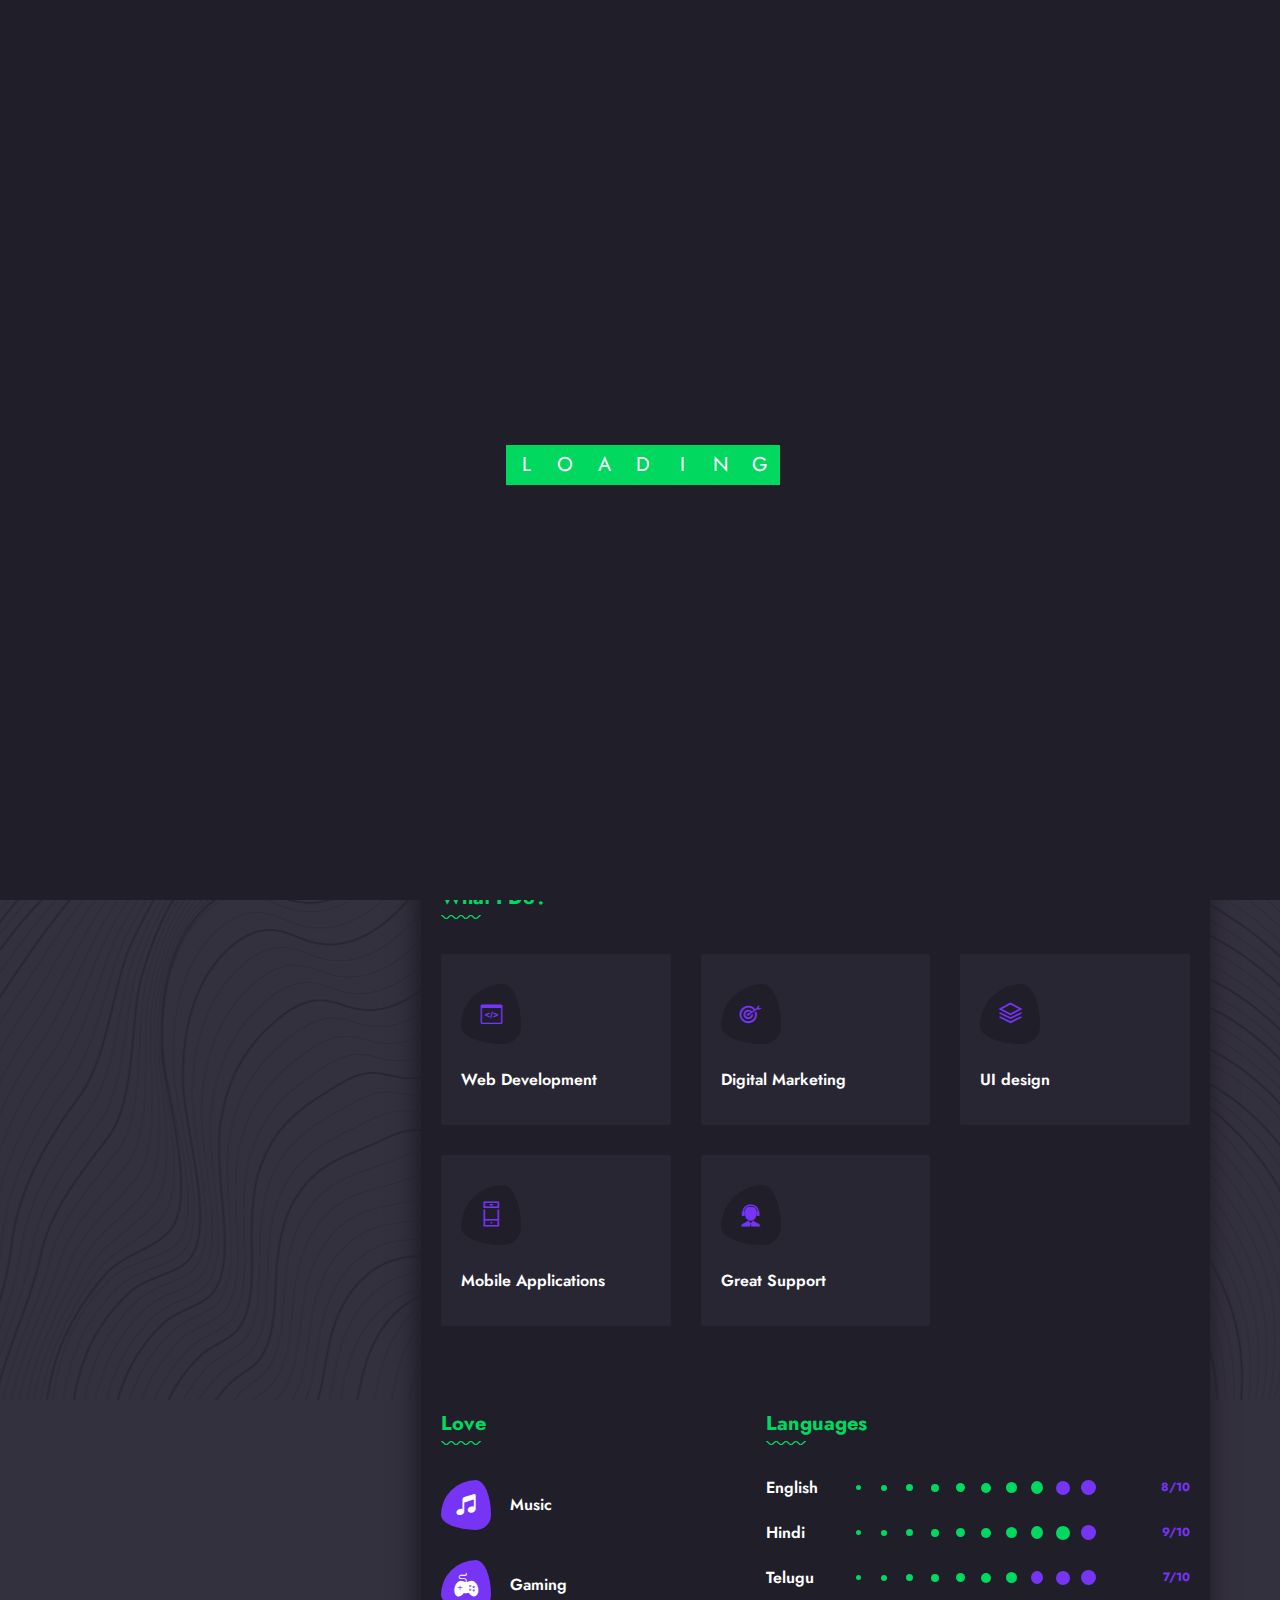
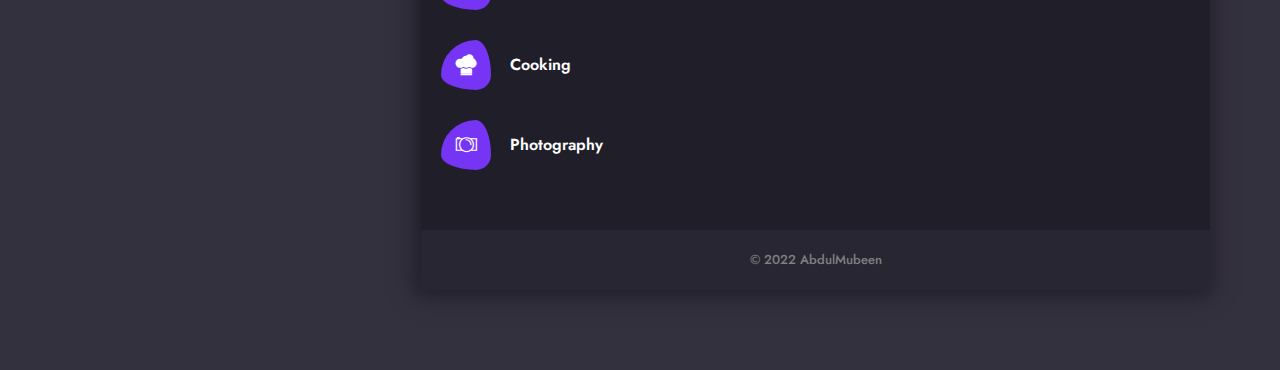
==== commit 27b59292: "Added Files" ====
--- a/index.html
+++ b/index.html
@@ -1,1411 +1,683 @@
 <!DOCTYPE html>
 <html lang="en">
-   <head>
-      <!-- Metas -->
-      <meta charset="utf-8">
-      <title>Abdul Mubeen - Personal Website</title>
-      <meta name="description" content="resume personal-website">
-      <meta name="viewport" content="width=device-width, initial-scale=1.0">
-      <!-- Css -->
-      <link href="css/bootstrap.css" rel="stylesheet" type="text/css" media="all" />
-      <link href="css/main.css" rel="stylesheet" type="text/css" media="all" />
-      <link href="css/venobox.css" rel="stylesheet" type="text/css" media="all" />
-      <link href="css/animate.css" rel="stylesheet" type="text/css" media="all"/>
-      <link href="css/fonts.css" rel="stylesheet" type="text/css" media="all" />
-      <link href="css/owl-carousel/owl.carousel.css" rel="stylesheet"  media="all"/>
-      <link href="css/owl-carousel/owl.theme.css" rel="stylesheet"  media="all" />
-      <link href="css/owl-carousel/owl.transitions.css" rel="stylesheet"  media="all" />
-      <link href="//fonts.googleapis.com/css?family=Poppins:300,400,500,600,700" rel="stylesheet">
-   </head>
-   <body>
-      <div class="loader">
-         <div class="loader-inner">
-            <div class="bounce">
-               <div class="bounce-circle"></div>
+    <head>
+        <title>Abdul Mubeen - Personal Website</title>
+        <meta charset="UTF-8">
+        <meta name="viewport" content="width=device-width">
+
+        <!-- Start Include All CSS -->
+        <link rel="stylesheet" href="assets/css/bootstrap.css"/> 
+        <link rel="stylesheet" href="assets/css/animate.css"/>
+        <link rel="stylesheet" href="assets/css/stroke-gap-icons.css"/>
+        <link rel="stylesheet" href="assets/css/icofont.css"/>
+        <link rel="stylesheet" href="assets/css/flaticon.css"/>
+        <link rel="stylesheet" href="assets/css/Interest.css">
+        <link rel="stylesheet" href="assets/css/owl.carousel.min.css">
+        <link rel="stylesheet" href="assets/css/owl.theme.default.min.css">
+        <link rel="stylesheet" href="assets/css/lightslider.css">
+        <link rel="stylesheet" href="assets/css/jquery.mCustomScrollbar.css">
+        
+        <link rel="stylesheet" href="assets/css/preset.css"/>
+        <link rel="stylesheet" href="assets/css/ignore_for_wp.css"/>
+        <link rel="stylesheet" href="assets/css/theme.css"/>
+        <link rel="stylesheet" href="assets/css/responsive.css"/>
+        <link rel="stylesheet" href="assets/css/light.css"/>
+        <!-- End Include All CSS -->
+
+        <!-- Favicon Icon -->
+        <link rel="icon"  type="image/png" href="assets/images/favicon.png">
+        <!-- Favicon Icon -->
+    </head>
+    <body class="dark">
+        
+        <!-- Preloader Start -->
+        <div class="preloader">
+            <div class="preloader-inner">
+                <div class="preloader-box">
+                    <div class="letter">L</div>
+                    <div class="letter">O</div>
+                    <div class="letter">A</div>
+                    <div class="letter">D</div>
+                    <div class="letter">I</div>
+                    <div class="letter">N</div>
+                    <div class="letter">G</div>
+                </div>
             </div>
-         </div>
-      </div>
-      <div id="wrapper" class="wrapper home">
-         <div class="parallax position-absolute d-none d-lg-block" data-relative-input="true">
-            <svg class="max-width-8 layer p1 " version="1.1" xmlns="http://www.w3.org/2000/svg" xmlns:xlink="http://www.w3.org/1999/xlink" x="0px" y="0px"
-               viewBox="0 0 35.9 38.6" enable-background="new 0 0 35.9 38.6;" xml:space="preserve" data-depth="0.3">
-               <g>
-                  <g>
-                     <g>
-                        <g>
-                           <defs>
-                              <path id="SVGID_1_" d="M0,4.6l2.7,30.1c0.3,3.3,4,5,6.7,3.1l24.7-17.3c2.7-1.9,2.3-6-0.6-7.4L6.1,0.4C3.1-1-0.3,1.4,0,4.6z"/>
-                           </defs>
-                           <clipPath id="SVGID_2_">
-                              <use xlink:href="#SVGID_1_"/>
-                           </clipPath>
-                           <line class="st0" x1="-26.8" y1="10.7" x2="20.7" y2="-22.8"/>
-                        </g>
-                     </g>
-                  </g>
-               </g>
-               <g>
-                  <g>
-                     <g>
-                        <g>
-                           <defs>
-                              <path id="SVGID_3_" d="M0,4.6l2.7,30.1c0.3,3.3,4,5,6.7,3.1l24.7-17.3c2.7-1.9,2.3-6-0.6-7.4L6.1,0.4C3.1-1-0.3,1.4,0,4.6z"/>
-                           </defs>
-                           <clipPath id="SVGID_4_">
-                              <use xlink:href="#SVGID_3_"/>
-                           </clipPath>
-                           <line class="st1" x1="-24.2" y1="14.5" x2="23.5" y2="-19"/>
-                        </g>
-                     </g>
-                  </g>
-               </g>
-               <g>
-                  <g>
-                     <g>
-                        <defs>
-                           <path id="SVGID_5_" d="M0,4.6l2.7,30.1c0.3,3.3,4,5,6.7,3.1l24.7-17.3c2.7-1.9,2.3-6-0.6-7.4L6.1,0.4C3.1-1-0.3,1.4,0,4.6z"/>
-                        </defs>
-                        <clipPath id="SVGID_6_">
-                           <use xlink:href="#SVGID_5_"/>
-                        </clipPath>
-                        <line class="st2" x1="-21.5" y1="18.4" x2="26.2" y2="-15.1"/>
-                     </g>
-                  </g>
-               </g>
-               <g>
-                  <g>
-                     <g>
-                        <defs>
-                           <path id="SVGID_7_" d="M0,4.6l2.7,30.1c0.3,3.3,4,5,6.7,3.1l24.7-17.3c2.7-1.9,2.3-6-0.6-7.4L6.1,0.4C3.1-1-0.3,1.4,0,4.6z"/>
-                        </defs>
-                        <clipPath id="SVGID_8_">
-                           <use xlink:href="#SVGID_7_" />
-                        </clipPath>
-                        <line class="st3" x1="-18.7" y1="22.2" x2="28.9" y2="-11.3"/>
-                     </g>
-                  </g>
-               </g>
-               <g>
-                  <g>
-                     <g>
-                        <g>
-                           <defs>
-                              <path id="SVGID_9_" d="M0,4.6l2.7,30.1c0.3,3.3,4,5,6.7,3.1l24.7-17.3c2.7-1.9,2.3-6-0.6-7.4L6.1,0.4C3.1-1-0.3,1.4,0,4.6z"/>
-                           </defs>
-                           <clipPath id="SVGID_10_">
-                              <use xlink:href="#SVGID_9_"/>
-                           </clipPath>
-                           <line class="st4" x1="-16.1" y1="26.1" x2="31.6" y2="-7.4"/>
-                        </g>
-                     </g>
-                  </g>
-               </g>
-               <g>
-                  <g>
-                     <g>
-                        <g>
-                           <defs>
-                              <path id="SVGID_11_" d="M0,4.6l2.7,30.1c0.3,3.3,4,5,6.7,3.1l24.7-17.3c2.7-1.9,2.3-6-0.6-7.4L6.1,0.4C3.1-1-0.3,1.4,0,4.6z"/>
-                           </defs>
-                           <clipPath id="SVGID_12_">
-                              <use xlink:href="#SVGID_11_"/>
-                           </clipPath>
-                           <line class="st5" x1="-13.3" y1="29.9" x2="34.4" y2="-3.5"/>
-                        </g>
-                     </g>
-                  </g>
-               </g>
-               <g>
-                  <g>
-                     <g>
-                        <g>
-                           <defs>
-                              <path id="SVGID_13_" d="M0,4.6l2.7,30.1c0.3,3.3,4,5,6.7,3.1l24.7-17.3c2.7-1.9,2.3-6-0.6-7.4L6.1,0.4C3.1-1-0.3,1.4,0,4.6z"/>
-                           </defs>
-                           <clipPath id="SVGID_14_">
-                              <use xlink:href="#SVGID_13_"/>
-                           </clipPath>
-                           <line class="st6" x1="-10.6" y1="33.8" x2="37" y2="0.3"/>
-                        </g>
-                     </g>
-                  </g>
-               </g>
-               <g>
-                  <g>
-                     <defs>
-                        <path id="SVGID_15_" d="M0,4.6l2.7,30.1c0.3,3.3,4,5,6.7,3.1l24.7-17.3c2.7-1.9,2.3-6-0.6-7.4L6.1,0.4C3.1-1-0.3,1.4,0,4.6z"/>
-                     </defs>
-                     <clipPath id="SVGID_16_">
-                        <use xlink:href="#SVGID_15_"/>
-                     </clipPath>
-                     <line class="st7" x1="-7.9" y1="37.7" x2="39.7" y2="4.2"/>
-                  </g>
-               </g>
-               <g>
-                  <g>
-                     <g>
-                        <g>
-                           <defs>
-                              <path id="SVGID_17_" d="M0,4.6l2.7,30.1c0.3,3.3,4,5,6.7,3.1l24.7-17.3c2.7-1.9,2.3-6-0.6-7.4L6.1,0.4C3.1-1-0.3,1.4,0,4.6z"/>
-                           </defs>
-                           <clipPath id="SVGID_18_">
-                              <use xlink:href="#SVGID_17_"/>
-                           </clipPath>
-                           <line class="st8" x1="-5.2" y1="41.5" x2="42.5" y2="8"/>
-                        </g>
-                     </g>
-                  </g>
-               </g>
-               <g>
-                  <g>
-                     <g>
-                        <g>
-                           <defs>
-                              <path id="SVGID_19_" d="M0,4.6l2.7,30.1c0.3,3.3,4,5,6.7,3.1l24.7-17.3c2.7-1.9,2.3-6-0.6-7.4L6.1,0.4C3.1-1-0.3,1.4,0,4.6z"/>
-                           </defs>
-                           <clipPath id="SVGID_20_">
-                              <use xlink:href="#SVGID_19_"/>
-                           </clipPath>
-                           <line class="st9" x1="-2.4" y1="45.4" x2="45.1" y2="11.9"/>
-                        </g>
-                     </g>
-                  </g>
-               </g>
-               <g>
-                  <g>
-                     <g>
-                        <g>
-                           <defs>
-                              <path id="SVGID_21_" d="M0,4.6l2.7,30.1c0.3,3.3,4,5,6.7,3.1l24.7-17.3c2.7-1.9,2.3-6-0.6-7.4L6.1,0.4C3.1-1-0.3,1.4,0,4.6z"/>
-                           </defs>
-                           <clipPath id="SVGID_22_">
-                              <use xlink:href="#SVGID_21_"/>
-                           </clipPath>
-                           <line class="st10" x1="0.2" y1="49.2" x2="47.9" y2="15.8"/>
-                        </g>
-                     </g>
-                  </g>
-               </g>
-            </svg>
-            <img class="max-width-9 layer p2 " src="assets/svg/square-rl.svg" alt="" data-depth="0.7">
-            <img class="max-width-9 shadow-inner radius-5 layer p3" src="assets/svg/circle.svg" alt="" data-depth="0.5">
-            <img class="max-width-10 shadow-inner radius-5 layer p4 " src="assets/svg/dashed-circle.svg" alt="" data-depth="0.3">
-            <img class="max-width-8 layer p5 " src="assets/svg/square-poly.svg" alt="" data-depth="0.7">
-            <img class="max-width-8 layer shadow radius-2 p6" src="assets/svg/square.svg" alt="" data-depth="0.5">
-         </div>
-         <div class="blurred-content"></div>
-         <div class="container spacer-xlg">
-            <div class="row ">
-               <div class="col-lg-9 my-order-switch-1 ">
-                  <section id="home" class="shadow bg-dark radius-2 padding-dy text-center " >
-                     <div class="row v-height-50 v-centred">
-                        <div class="col-md-12">
-                           <h1 class="font-weight-600 mb-0">Mohammed <mark>Abdul Mubeen
-                              </mark>
-                           </h1>
-                           <div class="text-rotation">
-                              <div class="item">
-                                 <h6 class="h5 text-alt mt-1 mb-0 "> <span class=" text-rotating">Developer, Graphic Designer, Learner </span></h6>
-                              </div>
-                           </div>
-                           <ul class="list-inline  mb-0 mt-4">
-                              <li class="list-inline-item outer radius-2 mr-1 mb-2 mb-lg-0">
-                                 <a class="inner btn btn-round btn-icon" href="https://www.facebook.com/mub.abdul/" target="_blank">
-                                 <span class="fab fa-facebook-f btn-icon-inner"></span>
-                                 </a>
-                              </li>
-                              <li class="list-inline-item mx-0 outer radius-2 mb-2 mb-lg-0">
-                                 <a class="inner btn btn-round btn-icon" href="https://twitter.com/abdul_mubeen_" target="_blank">
-                                 <span class="fab fa-twitter btn-icon-inner"></span>
-                                 </a>
-                              </li>
-                              <li class="list-inline-item outer radius-2 mr-1 mb-2 mb-lg-0">
-                                 <a class="inner btn btn-round btn-icon" href="https://www.instagram.com/abdul_mubeen_/" target="_blank">
-                                 <span class="fab fa-instagram btn-icon-inner"></span>
-                                 </a>
-                              </li>
-                              <li class="list-inline-item mr-1 outer radius-2 mb-2 mb-lg-0">
-                                 <a class="inner btn btn-round btn-icon" href="https://www.linkedin.com/in/abdulmubeen1/" target="_blank">
-                                 <span class="fab fa-linkedin btn-icon-inner"></span>
-                                 </a>
-                              </li>
-                              <li class="list-inline-item mx-0 outer radius-2 mb-2 mb-lg-0">
-                                 <a class="inner btn btn-round btn-icon" href="https://github.com/abdulmubeen" target="_blank">
-                                 <span class="fab fa-github btn-icon-inner"></span>
-                                 </a>
-                              </li>
-                           </ul>
-                        </div>
-                     </div>
-                     <div class="row ">
-                        <div class="col-md-12 mb-6">
-                           <hr class="divider divider-lg divider-center ">
-                        </div>
-                        <div class="col-md-6 text-left mb-2 mb-lg-0">
-                           <a class="float-left" href="resume.pdf">
-                              <div class="media  align-items-center">
-                                 <div class="outer radius-2 mr-3">
-                                    <div class="ui-icon ui-icon-md inner ">
-                                       <div class="ui-icon-inner">
-                                          <svg version="1.1" class="max-width-1-3 svg-icon" xmlns="http://www.w3.org/2000/svg" xmlns:xlink="http://www.w3.org/1999/xlink" x="0px" y="0px" viewBox="0 0 517 517" enable-background="new 0 0 517 517;" xml:space="preserve">
-                                             <g>
-                                                <g>
-                                                   <path  d="M514.5,258.5c0-141.4-114.6-256-256-256s-256,114.6-256,256s114.6,256,256,256S514.5,399.9,514.5,258.5z
-                                                      M28.1,258.5c0-127,103.4-230.4,230.4-230.4s230.4,103.4,230.4,230.4S385.5,488.9,258.5,488.9S28.1,385.5,28.1,258.5z"></path>
-                                                </g>
-                                             </g>
-                                             <g>
-                                                <g>
-                                                   <path  d="M267.5,344.4l128-128c5-5,5-13.1,0-18.1s-13.1-5-18.1,0l-119,118.9l-118.9-119c-5-5-13.1-5-18.1,0
-                                                      c-2.5,2.5-3.8,5.8-3.8,9.1s1.2,6.6,3.7,9.1l128,128C254.4,349.4,262.5,349.4,267.5,344.4z"></path>
-                                                </g>
-                                             </g>
-                                          </svg>
-                                       </div>
-                                    </div>
-                                 </div>
-                                 <div class="media-body">
-                                    <span class="text-alt font-size-13 font-weight-600 text-uppercase">Download my CV</span>
-                                 </div>
-                              </div>
-                           </a>
-                        </div>
-                  </section>
-                  <section id="about" class="shadow bg-dark radius-2 padding-dy">
-                     <div class="row mb-5">
-                        <div class="col">
-                           <h6 class="font-weight-700  mb-0 text-uppercase mb-2">About me</h6>
-                           <hr class="divider divider-left divider-lg float-left">
-                        </div>
-                     </div>
-                     <div class="row mb-2">
-                        <div class="col-lg-12">
-                           <h1 class="font-weight-600 mb-0">Mohammed <mark>Abdul Mubeen</mark></h1>
-                           <h6 class="h5 text-alt">Developer</h6>
-                        </div>
-                     </div>
-                     <div class="row mb-2">
-                        <div class="col-md-6">
-                           <p>Currently pursuing my fourth year Bachelor of Engineering in
-                              Computer Science & Engineering. For the past 2+ years, I've 
-                              helped organizations and start-ups reach business goals with
-                              user-focused, interactive design. 
-                           </p>
-                        </div>
-                        <div class="col-md-6">
-                           <p>I enjoy bringing clarity to complex problems with a 
-                              people-first approach. I love learning new skills in a 
-                              practical approach.
-                           </p>
-                        </div>
-                     </div>
-                     <div class="row">
-                        <div class="col-lg-6 mb-3 mb-lg-0">
-                           <div class="text-center  p-2 radius-1 shadow-inner ">
-                              <div class="shadow radius-1">
-                                 <ul class="text-center info-list font-size-14 p-2 list-inline  mb-0">
-                                    <li><span class="inf">Name </span>  <span class="value">Mohammed Abdul Mubeen</span></li>
-                                    <li><span class="inf">Birth</span>  <span class="value"> November 21, 1999 </span></li>
-                                    <li><span class="inf">City</span>  <span class="value"> Warangal, India</span></li>
-                                 </ul>
-                              </div>
-                           </div>
-                        </div>
-                        <div class="col-lg-6">
-                           <div class="text-center  p-2 radius-1 shadow-inner ">
-                              <div class="shadow radius-1">
-                                 <ul class=" text-center info-list p-2 font-size-14 list-inline mb-0">
-                                    <li><span class="inf">Email</span>  <span class="value">abdulmubeen57@gmail.com</span></li>
-                                    <li><span class="inf">Phone</span>  <span class="value"> +91 7013943890  </span></li>
-                                    <li><span class="inf">Mobile</span>  <span class="value"> +91 8790016357 </span></li>
-                                 </ul>
-                              </div>
-                           </div>
-                        </div>
-                     </div>
-                     <div class="row mb-5 mt-6">
-                        <div class="col">
-                           <h6 class="font-weight-700  mb-0 text-uppercase mb-2">Professional skills</h6>
-                           <hr class="divider divider-left divider-lg float-left">
-                        </div>
-                     </div>
-                     <div class="row vc skill des mb-5">
-                        <div class="col-md-11">
-                           <ul class="skills-list list-inline mb-0">
-                              <li>
-                                 <h6 class="font-weight-600 font-size-14 text-uppercase">Photoshop</h6>
-                                 <div class="progress mb-3">
-                                    <div class="percentage">
-                                       85%
-                                    </div>
-                                 </div>
-                              </li>
-                              <li>
-                                 <h6 class="font-weight-600 font-size-14 text-uppercase">Illustrator</h6>
-                                 <div class="progress mb-3">
-                                    <div class="percentage">
-                                       65%
-                                    </div>
-                                 </div>
-                              </li>
-                              <li>
-                                 <h6 class="font-weight-600 font-size-14 text-uppercase">XD</h6>
-                                 <div class="progress">
-                                    <div class="percentage">
-                                       56%
-                                    </div>
-                                 </div>
-                              </li>
-                           </ul>
-                        </div>
-                        <div class="col-lg-1">
-                           <div class="title des font-size-14">
-                              <span>Design</span>
-                           </div>
-                        </div>
-                     </div>
-                     <div class="row vc skill dev mb-5">
-                        <div class="col-md-11">
-                           <ul class="skills-list list-inline mb-0">
-                              <li>
-                                 <h6 class="font-weight-600 font-size-14 text-uppercase">Html-CSS</h6>
-                                 <div class="progress mb-3">
-                                    <div class="percentage">
-                                       90%
-                                    </div>
-                                 </div>
-                              </li>
-                              <li>
-                                 <h6 class="font-weight-600 font-size-14 text-uppercase">Javascript</h6>
-                                 <div class="progress mb-3">
-                                    <div class="percentage">
-                                       55%
-                                    </div>
-                                 </div>
-                              </li>
-                              <li>
-                                 <h6 class="font-weight-600 font-size-14 text-uppercase">React Native</h6>
-                                 <div class="progress mb-3">
-                                    <div class="percentage">
-                                       45%
-                                    </div>
-                                 </div>
-                              </li>
-                              <li>
-                                 <h6 class="font-weight-600 font-size-14 text-uppercase">C</h6>
-                                 <div class="progress mb-3">
-                                    <div class="percentage">
-                                       85%
-                                    </div>
-                                 </div>
-                              </li>
-                              <li>
-                                 <h6 class="font-weight-600 font-size-14 text-uppercase">Java</h6>
-                                 <div class="progress mb-3">
-                                    <div class="percentage">
-                                       65%
-                                    </div>
-                                 </div>
-                              </li>
-                              <li>
-                                 <h6 class="font-weight-600 font-size-14 text-uppercase">Python</h6>
-                                 <div class="progress">
-                                    <div class="percentage">
-                                       60%
-                                    </div>
-                                 </div>
-                              </li>
-                           </ul>
-                        </div>
-                        <div class="col-lg-1">
-                           <div class="title dev font-size-14">
-                              <span>Coding</span>
-                           </div>
-                        </div>
-                     </div>
-                     <div class="row vc skill prs">
-                        <div class="col-md-11">
-                           <ul class="skills-list list-inline mb-0">
-                              <li>
-                                 <h6 class="font-weight-600 font-size-14 text-uppercase">Responsible</h6>
-                                 <div class="progress mb-3">
-                                    <div class="percentage">
-                                       85%
-                                    </div>
-                                 </div>
-                              </li>
-                              <li>
-                                 <h6 class="font-weight-600 font-size-14 text-uppercase">Creative</h6>
-                                 <div class="progress mb-3">
-                                    <div class="percentage">
-                                       95%
-                                    </div>
-                                 </div>
-                              </li>
-                              <li>
-                                 <h6 class="font-weight-600 font-size-14 text-uppercase">Multitasking</h6>
-                                 <div class="progress">
-                                    <div class="percentage">
-                                       70%
-                                    </div>
-                                 </div>
-                              </li>
-                           </ul>
-                        </div>
-                        <div class="col-lg-1">
-                           <div class="title prs font-size-14">
-                              <span>Assets</span>
-                           </div>
-                        </div>
-                     </div>
-                     <div class="row mb-5 mt-6">
-                        <div class="col">
-                           <h6 class="font-weight-700  mb-0 text-uppercase mb-2">Experience</h6>
-                           <hr class="divider divider-left divider-lg float-left">
-                        </div>
-                     </div>
-                     <div class="row ">
-                        <div class="col-md-12">
-                           <div class="timeline">
-                              <div class="outer radius-2 position-absolute">
-                                 <div class="ui-icon ui-icon-md inner ">
-                                    <div class="ui-icon-inner">
-                                       <svg version="1.1" class="max-width-1-4 svg-icon" xmlns="http://www.w3.org/2000/svg" xmlns:xlink="http://www.w3.org/1999/xlink" x="0px" y="0px"
-                                          viewBox="0 0 517 465.8" enable-background="new 0 0 517 465.8;" xml:space="preserve">
-                                          <g>
-                                             <g>
-                                                <path  d="M488.9,79.3H348.1V28.1c0-14.1-11.5-25.6-25.6-25.6h-128c-14.1,0-25.6,11.5-25.6,25.6v51.2H28.1
-                                                   C14,79.3,2.5,90.8,2.5,104.9v332.8c0,14.1,11.5,25.6,25.6,25.6h460.8c14.1,0,25.6-11.5,25.6-25.6V104.9
-                                                   C514.5,90.8,503,79.3,488.9,79.3z M194.5,28.1h128v51.2h-128V28.1z M488.9,437.7H28.1V232.9h192v25.6c0,21.2,17.2,38.4,38.4,38.4
-                                                   s38.4-17.2,38.4-38.4v-25.6h192V437.7z M245.7,258.5v-25.6h25.6v25.6c0,7.1-5.7,12.8-12.8,12.8
-                                                   C251.4,271.3,245.7,265.6,245.7,258.5z M488.9,207.3H28.1V104.9h460.8V207.3z"/>
-                                             </g>
-                                          </g>
-                                       </svg>
-                                    </div>
-                                 </div>
-                              </div>
-                              <div class=" pt-7">
-                                 <div class="timeline-content">
-                                    <div class="mb-1">
-                                       <h6 class="font-weight-600 font-size-15 mb-1">Graphic Designer – MHfictio </h6>
-                                       <div class="font-size-13 text-alt mb-1"><span class="fa fa-calendar mr-2 text-muted"></span>Jul 2019 - <span class="current">Current</span></div>
-                                    </div>
-                                    <p class="mb-0">I am responsible for creating and designing
-                                       posters, banners for MHfictio
-                                    </p>
-                                 </div>
-                                 <div class="timeline-content">
-                                    <div class="mb-1">
-                                       <h6 class="font-weight-600 font-size-15 mb-1">Project Manager – Berlin-Benz </h6>
-                                       <div class="font-size-13 text-alt mb-1"><span class="fa fa-calendar mr-2 text-muted"></span>Nov 2020 - Mar 2021</div>
-                                    </div>
-                                    <p class=" mb-0">I was responsible for mentoring and managing 
-                                       the interns in developing software applications
-                                    </p>
-                                 </div>
-                                 <div class="timeline-content">
-                                    <div class="mb-1">
-                                       <h6 class="font-weight-600 font-size-15 mb-1">Graphic Designer Intern – stuMagz </h6>
-                                       <div class="font-size-13 text-alt mb-1"><span class="fa fa-calendar mr-2 text-muted"></span>Jan 2016 - Dec 2018</div>
-                                    </div>
-                                    <p class=" mb-0">I was responsible for creating and designing
-                                       posters and banners for the events conducted by stuMagz.
-                                    </p>
-                                 </div>
-                              </div>
-                           </div>
-                        </div>
-                     </div>
-                     <div class="row mb-5 mt-6">
-                        <div class="col">
-                           <h6 class="font-weight-700  mb-0 text-uppercase mb-2">Education</h6>
-                           <hr class="divider divider-left divider-lg float-left">
-                        </div>
-                     </div>
-                     <div class="row ">
-                        <div class="col-md-12">
-                           <div class="timeline">
-                              <div class="outer radius-2 position-absolute">
-                                 <div class="ui-icon ui-icon-md inner ">
-                                    <div class="ui-icon-inner">
-                                       <svg version="1.1" class="max-width-1-4 svg-icon" xmlns="http://www.w3.org/2000/svg" xmlns:xlink="http://www.w3.org/1999/xlink" x="0px" y="0px"
-                                          viewBox="0 0 512 392" enable-background="new 0 0 512 392;" xml:space="preserve">
-                                          <g>
-                                             <g>
-                                                <path  d="M490.8,126.7L264,51.1c-2.6-0.9-5.3-1.3-8-1.3c-2.7,0-5.4,0.4-8,1.3L21.2,126.7C10.9,130.2,4,139.8,4,150.6
-                                                   s6.9,20.5,17.2,23.9l20.6,6.9v41.9L17.9,271l22.5,11.3l13.9-27.9l13.9,27.9L90.9,271L67,223.3v-33.5l37.8,12.6v99.4
-                                                   c0,37.4,115.7,40.3,151.2,40.3s151.2-2.9,151.2-40.3v-99.4l83.6-27.9c10.3-3.4,17.2-13.1,17.2-23.9
-                                                   C508,139.8,501.1,130.2,490.8,126.7z M256,317c-64.5,0-106.1-8.6-121.2-15.1c15.1-6.5,56.7-15.1,121.2-15.1s106.1,8.6,121.2,15.1
-                                                   C362.1,308.3,320.5,317,256,317z M382,277c-36.1-14-101-15.5-126-15.5S166.1,263,130,277V162c8.8-6.5,52.5-17.7,126-17.7
-                                                   s117.2,11.2,126,17.7V277z M407.2,175.8v-16.4c0-37.4-115.7-40.3-151.2-40.3s-151.2,2.9-151.2,40.3v16.4l-75.6-25.2L256,75
-                                                   l226.8,75.6L407.2,175.8z"/>
-                                             </g>
-                                          </g>
-                                       </svg>
-                                    </div>
-                                 </div>
-                              </div>
-                              <div class=" pt-7">
-                                 <div class="timeline-content">
-                                    <div class="mb-1">
-                                       <h6 class="font-weight-600 font-size-15 mb-1">Bachelor Degree – S R Engineering College  </h6>
-                                       <div class="font-size-13 text-alt mb-1"><span class="fa fa-calendar mr-2 text-muted"></span>2017 - 2021</div>
-                                    </div>
-                                    <p class=" mb-0">I am currently in my IV year of B.Tech in the field of
-                                       Computer Science and Engineering at S R Engineering College, Warangal, India
-                                    </p>
-                                 </div>
-                                 <div class="timeline-content">
-                                    <div class="mb-1">
-                                       <h6 class="font-weight-600 font-size-15 mb-1">Intermediate – Nava Vignana Bharathi Junior College  </h6>
-                                       <div class="font-size-13 text-alt mb-1"><span class="fa fa-calendar mr-2 text-muted"></span>2015 - 2017</div>
-                                    </div>
-                                    <p class=" mb-0">I have successfully completed my Intermediate at
-                                       Nava Vignana Bharathi Junior College, Warangal, India
-                                    </p>
-                                 </div>
-                                 <div class="timeline-content">
-                                    <div class="mb-1">
-                                       <h6 class="font-weight-600 font-size-15 mb-1">SSC – Vidya Niketan High School  </h6>
-                                       <div class="font-size-13 text-alt mb-1"><span class="fa fa-calendar mr-2 text-muted"></span>2015</div>
-                                    </div>
-                                    <p class=" mb-0">I have successfully completed my SSC at
-                                       Vidya Niketan High School, Warangal, India
-                                    </p>
-                                 </div>
-                              </div>
-                           </div>
-                        </div>
-                     </div>
-                     <div class="row mb-5 mt-6">
-                        <div class="col">
-                           <h6 class="font-weight-700  mb-0 text-uppercase mb-2">Services</h6>
-                           <hr class="divider divider-left divider-lg float-left">
-                        </div>
-                     </div>
-                     <div class="row">
-                        <div class="col-md-4 mb-3 mb-lg-0">
-                           <div class=" service text-center">
-                              <div class="outer ui-icon-outer-lg  radius-2 m-auto">
-                                 <div class="ui-icon ui-icon-lg  inner ">
-                                    <div class="ui-icon-inner ui-icon-inner-lg">
-                                       <svg version="1.1" class="max-width-1-7 svg-icon" xmlns="http://www.w3.org/2000/svg" xmlns:xlink="http://www.w3.org/1999/xlink" x="0px" y="0px"
-                                          viewBox="0 0 525.6 512" enable-background="new 0 0 525.6 512;" xml:space="preserve">
-                                          <g>
-                                             <g>
-                                                <path  d="M445.7,109.7L431.5,131c37,20.4,61.7,57.3,61.7,99.4s-24.7,79.1-61.7,99.4l14.2,21.3
-                                                   c44.3-25.3,73.1-70.5,73.1-120.7S489.9,134.9,445.7,109.7z"/>
-                                             </g>
-                                          </g>
-                                          <g>
-                                             <g>
-                                                <path  d="M416.4,149.8V64c0-9.8-5.6-18.8-14.5-23.1c-3.5-1.7-7.3-2.5-11.1-2.5c-5.7,0-11.4,1.9-16,5.6l-121,96.8H96.4
-                                                   C47,140.8,6.8,181,6.8,230.4S47,320,96.4,320H111l59.2,138.1c2.8,6.5,8.1,11.5,14.7,14c2.9,1,5.8,1.6,8.8,1.6
-                                                   c3.9,0,7.9-0.9,11.5-2.7l51.2-25.6c12.1-6.1,17.4-20.5,12.1-33L228.8,320h25l121,96.8c4.6,3.7,10.3,5.6,16,5.6
-                                                   c3.8,0,7.6-0.8,11.1-2.5c8.9-4.3,14.5-13.2,14.5-23.1V311c30.5-14.6,51.2-45.6,51.2-80.6S446.9,164.4,416.4,149.8z M109.2,294.4
-                                                   H96.4c-35.3,0-64-28.7-64-64s28.7-64,64-64h12.8C109.2,166.4,109.2,294.4,109.2,294.4z M244.9,422.4L193.7,448l-54.9-128H201
-                                                   L244.9,422.4z M390.8,396.8l-128-102.4h-128v-128h128L390.8,64V396.8z M416.4,281.3V179.5c15.5,11.7,25.6,30,25.6,50.9
-                                                   S431.9,269.6,416.4,281.3z"/>
-                                             </g>
-                                          </g>
-                                       </svg>
-                                    </div>
-                                 </div>
-                              </div>
-                              <h6 class="font-weight-600 font-size-15 mb-1 mt-3">Great Support</h6>
-                           </div>
-                        </div>
-                        <div class="col-md-4 mb-3 mb-lg-0">
-                           <div class="service text-center">
-                              <div class="outer ui-icon-outer-lg  radius-2 m-auto">
-                                 <div class="ui-icon ui-icon-lg  inner ">
-                                    <div class="ui-icon-inner ui-icon-inner-lg">
-                                       <svg version="1.1" class="max-width-1-7 svg-icon" xmlns="http://www.w3.org/2000/svg" xmlns:xlink="http://www.w3.org/1999/xlink" x="0px" y="0px"
-                                          viewBox="0 0 517 517" enable-background="new 0 0 517 517;" xml:space="preserve">
-                                          <g>
-                                             <g>
-                                                <path  d="M488.9,207.3h-32.3c-4.8-18.5-12.1-36.2-21.8-52.7l22.8-22.8c10-10,10-26.2,0-36.2l-36.2-36.2
-                                                   c-4.8-4.8-11.3-7.5-18.1-7.5c-6.8,0-13.3,2.7-18.1,7.5l-22.8,22.8c-16.4-9.7-34.2-17-52.7-21.8V28.1c0-14.1-11.5-25.6-25.6-25.6
-                                                   h-51.2c-14.1,0-25.6,11.5-25.6,25.6v32.3c-18.5,4.8-36.2,12.1-52.7,21.8l-22.8-22.8c-4.8-4.8-11.3-7.5-18.1-7.5
-                                                   s-13.3,2.7-18.1,7.5L59.4,95.6c-10,10-10,26.2,0,36.2l22.8,22.8c-9.7,16.4-17,34.2-21.8,52.7H28.1c-14.1,0-25.6,11.5-25.6,25.6
-                                                   v51.2c0,14.1,11.5,25.6,25.6,25.6h32.3c4.8,18.5,12.1,36.2,21.8,52.7l-22.8,22.8c-10,10-10,26.2,0,36.2l36.2,36.2
-                                                   c5,5,11.6,7.5,18.1,7.5s13.1-2.5,18.1-7.5l22.8-22.8c16.4,9.7,34.2,17,52.7,21.8v32.3c0,14.1,11.5,25.6,25.6,25.6h51.2
-                                                   c14.1,0,25.6-11.5,25.6-25.6v-32.3c18.5-4.8,36.2-12.1,52.7-21.8l22.8,22.8c5,5,11.6,7.5,18.1,7.5s13.1-2.5,18.1-7.5l36.2-36.2
-                                                   c10-10,10-26.2,0-36.2l-22.8-22.8c9.7-16.4,17-34.2,21.8-52.7h32.3c14.1,0,25.6-11.5,25.6-25.6v-51.2
-                                                   C514.5,218.8,503,207.3,488.9,207.3z M488.9,284.1h-53.2c-4.4,30.3-16.2,58.1-33.8,81.6l37.6,37.6l-36.2,36.2l-37.6-37.6
-                                                   c-23.4,17.5-51.2,29.4-81.6,33.8v53.2h-51.2v-53.2c-30.3-4.4-58.1-16.2-81.6-33.8l-37.6,37.6l-36.2-36.2l37.6-37.6
-                                                   c-17.5-23.4-29.4-51.2-33.8-81.6H28.1v-51.2h53.2c4.4-30.3,16.2-58.1,33.8-81.6l-37.6-37.6l36.2-36.2l37.6,37.6
-                                                   c23.4-17.5,51.2-29.4,81.6-33.8V28.1h51.2v53.2c30.3,4.4,58.1,16.2,81.6,33.8l37.6-37.6l36.2,36.2l-37.6,37.6
-                                                   c17.5,23.4,29.4,51.2,33.8,81.6h53.2L488.9,284.1L488.9,284.1z"/>
-                                             </g>
-                                          </g>
-                                          <g>
-                                             <g>
-                                                <path  d="M258.5,130.5c-70.7,0-128,57.3-128,128s57.3,128,128,128s128-57.3,128-128S329.2,130.5,258.5,130.5z
-                                                   M258.5,360.9c-56.5,0-102.4-45.9-102.4-102.4S202,156.1,258.5,156.1S360.9,202,360.9,258.5S315,360.9,258.5,360.9z"/>
-                                             </g>
-                                          </g>
-                                       </svg>
-                                    </div>
-                                 </div>
-                              </div>
-                              <h6 class="font-weight-600 font-size-15 mb-1 mt-3">Coding</h6>
-                           </div>
-                        </div>
-                        <div class="col-md-4 mb-3 mb-lg-0">
-                           <div class="service text-center">
-                              <div class="outer ui-icon-outer-lg  radius-2 m-auto">
-                                 <div class="ui-icon ui-icon-lg  inner ">
-                                    <div class="ui-icon-inner ui-icon-inner-lg">
-                                       <svg version="1.1" class="max-width-1-7 svg-icon" xmlns="http://www.w3.org/2000/svg" xmlns:xlink="http://www.w3.org/1999/xlink" x="0px" y="0px"
-                                          viewBox="0 0 517 517" enable-background="new 0 0 517 517;" xml:space="preserve">
-                                          <g>
-                                             <g>
-                                                <path  d="M258.5,181.7c-6.8,0-13.3,1.2-19.6,2.9l23.1,23.1c26.6,1.8,47.8,23.8,47.8,50.8c0,28.2-23,51.2-51.2,51.2
-                                                   c-27.1,0-49-21.2-50.9-47.7l-23.1-23.1c-1.7,6.3-2.9,12.8-2.9,19.6c0,42.4,34.4,76.8,76.8,76.8s76.8-34.4,76.8-76.8
-                                                   S300.9,181.7,258.5,181.7z"/>
-                                             </g>
-                                          </g>
-                                          <g>
-                                             <g>
-                                                <path  d="M267.6,249.4l-87.1-87.1c0.5-2,1.3-4,1.3-6.2v-51.2c0-6.8-2.7-13.3-7.5-18.1L97.4,10
-                                                   C92.5,5.1,86,2.5,79.3,2.5c-3.3,0-6.6,0.6-9.8,1.9c-9.6,4-15.8,13.3-15.8,23.7v25.6H28.1c-10.4,0-19.7,6.2-23.7,15.8
-                                                   S2.7,90.1,10,97.4l76.8,76.8c4.8,4.8,11.3,7.5,18.1,7.5h51.2c2.2,0,4.2-0.7,6.2-1.3l87.1,87.1c2.5,2.5,5.8,3.7,9,3.7
-                                                   c3.2,0,6.6-1.2,9.1-3.7C272.6,262.6,272.6,254.4,267.6,249.4z M156.1,156.1h-51.2L28.1,79.3h51.2V28.1l76.8,76.8V156.1z"/>
-                                             </g>
-                                          </g>
-                                          <g>
-                                             <g>
-                                                <path  d="M258.5,92.1c-18,0-35.4,3-51.6,8.3c0.1,1.5,0.4,3,0.4,4.5v22.6c15.9-6.2,33.1-9.8,51.2-9.8
-                                                   c77.6,0,140.8,63.2,140.8,140.8s-63.2,140.8-140.8,140.8s-140.8-63.2-140.8-140.8c0-18.1,3.6-35.3,9.8-51.2h-22.6
-                                                   c-1.5,0-3-0.3-4.5-0.4c-5.3,16.3-8.3,33.6-8.3,51.6c0,91.9,74.5,166.4,166.4,166.4s166.4-74.5,166.4-166.4S350.4,92.1,258.5,92.1z
-                                                   "/>
-                                             </g>
-                                          </g>
-                                          <g>
-                                             <g>
-                                                <path  d="M258.5,2.5c-38.7,0-75.3,8.8-108.2,24.2L169.6,46C197,34.5,227,28.1,258.5,28.1
-                                                   c127,0,230.4,103.4,230.4,230.4S385.6,488.9,258.5,488.9S28.1,385.5,28.1,258.5c0-31.5,6.4-61.5,17.9-88.9l-19.3-19.3
-                                                   C11.3,183.2,2.5,219.8,2.5,258.5c0,141.4,114.6,256,256,256s256-114.6,256-256S399.9,2.5,258.5,2.5z"/>
-                                             </g>
-                                          </g>
-                                       </svg>
-                                    </div>
-                                 </div>
-                              </div>
-                              <h6 class="font-weight-600 font-size-15 mb-1 mt-3">Digital Marketing</h6>
-                           </div>
-                        </div>
-                     </div>
-                     <div class="row">
-                        <div class="col-md-12 mt-6 mb-6">
-                           <hr class="divider divider-md divider-center ">
-                        </div>
-                     </div>
-                     <div class="row">
-                        <div class="col-md-4 mb-3 mb-lg-0">
-                           <div class="service text-center">
-                              <div class="outer ui-icon-outer-lg  radius-2 m-auto">
-                                 <div class="ui-icon ui-icon-lg  inner ">
-                                    <div class="ui-icon-inner ui-icon-inner-lg">
-                                       <svg version="1.1" class="max-width-1-7 svg-icon" xmlns="http://www.w3.org/2000/svg" xmlns:xlink="http://www.w3.org/1999/xlink" x="0px" y="0px"
-                                          viewBox="0 0 517 517" enable-background="new 0 0 517 517;" xml:space="preserve">
-                                          <g>
-                                             <g>
-                                                <path  d="M488.9,2.5H284.1c-6.8,0-13.3,2.7-18.1,7.5L10,266c-10,10-10,26.2,0,36.2L214.8,507c10,10,26.2,10,36.2,0
-                                                   l256-256c4.8-4.8,7.5-11.3,7.5-18.1V28.1C514.5,14,503,2.5,488.9,2.5z M488.9,232.9l-256,256L28.1,284.1l256-256h204.8
-                                                   L488.9,232.9L488.9,232.9z"/>
-                                             </g>
-                                          </g>
-                                          <g>
-                                             <g>
-                                                <path  d="M251.7,299.5c-7.4-7.4-15.7-11-24.6-10.6c-8.3,0.4-17.9,4.2-29.4,11.9c-8.5,5.7-12.6,6.5-14,6.6
-                                                   c-0.7,0.1-2.3,0.2-4.8-2.3c-1.5-1.5-1.8-2.6-1.4-4.5c1.2-5.2,9.8-14.3,14.6-15c2.1-0.3,4.6,0.6,7.2,2.5c3,2.3,6.7,3.3,10,2.7
-                                                   c2.9-0.4,5.4-2,8.5-4.9c2.3-3,3.1-6.7,2.4-9.7c-0.4-2.5-1.7-6.2-5.8-9.1c-6.5-4.7-13.5-7.1-20.8-7c-9.5,0.2-18.5,4.5-26.9,12.9
-                                                   c-8.1,8.1-12.9,16.6-14.4,25.3c-1.4,9.5,1.6,18.2,8.7,25.2c7.2,7.2,15.9,10.3,25.5,9.1c6.9-1,15.1-4.5,25.1-10.7
-                                                   c10.7-6.8,15.3-7.3,16.4-7.3c1.5,0,3.8,1.3,6.2,3.7c0.8,0.8,2.2,2.2,1,6.7c-2.3,8.5-11.4,16.2-17,16.9c-1.1,0.2-4.3,0.6-10-4.2
-                                                   c-3.6-2.7-7-3.2-9.5-3.1c-3.1,0.2-5.9,1.2-8.8,4.5c-2,2.4-3,5.2-3,8.3c0,4,1.8,7.6,4.8,9.8c9.3,7.8,19.1,11.1,28.9,9.8
-                                                   c8.9-1.1,17.7-5.9,26.3-14.5c7.7-7.7,12.3-16.2,13.7-25.3C262.3,316.5,259.2,307,251.7,299.5z"/>
-                                             </g>
-                                          </g>
-                                          <g>
-                                             <g>
-                                                <path  d="M329.5,249.3c-2.4-2.4-5.5-3.7-9.4-3.7c-3.2,0.2-6.1,1.6-8.5,4l-29.5,29.5l-13.2-13.2l25.3-25.3
-                                                   c2.6-2.6,4-5.9,3.9-9.1c0-3.3-1.2-6.4-3.6-8.8c-2.4-2.4-5.5-3.7-9.2-3.7c-2.3,0.1-5.6,0.9-8.7,4l-25.5,25.5L239.8,238l29-29
-                                                   c2.5-2.5,3.8-5.6,3.8-9.2c0-3.3-1.3-6.3-3.6-8.6c-2.3-2.3-5.4-3.7-9.3-3.7c-3.2,0.2-6.1,1.5-8.5,3.9l-31.8,31.8
-                                                   c-5.7,5.7-6.6,11.8-6.3,15.9c0.4,5,2.6,9.6,6.5,13.5L267,300c3.8,3.8,8.4,6,13.4,6.4c4.1,0.3,10.2-0.5,15.9-6.2l33-33
-                                                   c2.5-2.5,3.9-5.7,3.9-9.2C333.1,254.7,331.8,251.6,329.5,249.3z"/>
-                                             </g>
-                                          </g>
-                                          <g>
-                                             <g>
-                                                <path  d="M392.6,181c-1.6-12.7-8-24.6-18.8-35.4c-10.8-10.8-22.7-17.1-35.4-18.8c-15-2-28.4,2.8-40,14.4
-                                                   c-11.6,11.6-16.5,25.1-14.4,40.1c1.8,12.5,8.2,24.3,19,35.1s22.6,17.2,35.1,19c15,2.1,28.6-2.8,40.2-14.4
-                                                   C389.9,209.4,394.7,196,392.6,181z M360.8,203.5c-5.9,5.9-12,8.2-19,7c-6.8-1.1-13.8-5.2-20.8-12.2s-11.1-14-12.1-20.7
-                                                   c-1.2-7,1.1-13.1,7-19s11.9-8.1,19.1-7c6.9,1.1,13.9,5.1,20.8,12s10.9,13.9,12,20.8C368.9,191.6,366.7,197.6,360.8,203.5z"/>
-                                             </g>
-                                          </g>
-                                          <g>
-                                             <g>
-                                                <circle  cx="437.7" cy="79.3" r="25.6"/>
-                                             </g>
-                                          </g>
-                                       </svg>
-                                    </div>
-                                 </div>
-                              </div>
-                              <h6 class="font-weight-600 font-size-15 mb-1 mt-3">Web Development</h6>
-                           </div>
-                        </div>
-                        <div class="col-md-4 mb-3 mb-lg-0">
-                           <div class="service text-center">
-                              <div class="outer ui-icon-outer-lg  radius-2 m-auto">
-                                 <div class="ui-icon ui-icon-lg  inner ">
-                                    <div class="ui-icon-inner ui-icon-inner-lg">
-                                       <svg version="1.1" class="max-width-1-7 svg-icon" xmlns="http://www.w3.org/2000/svg" xmlns:xlink="http://www.w3.org/1999/xlink" x="0px" y="0px"
-                                          viewBox="0 0 526 512" enable-background="new 0 0 526 512;" xml:space="preserve">
-                                          <g>
-                                             <g>
-                                                <path  d="M263,51.2c-141.4,0-256,114.6-256,256C7,364.9,26.3,418,58.5,460.8h408.9C499.7,418,519,364.9,519,307.2
-                                                   C519,165.8,404.4,51.2,263,51.2z M454.3,435.2H71.7c-25.6-38.1-39.1-82.1-39.1-128C32.6,180.2,136,76.8,263,76.8
-                                                   s230.4,103.4,230.4,230.4C493.4,353.1,479.9,397.1,454.3,435.2z"/>
-                                             </g>
-                                          </g>
-                                          <g>
-                                             <g>
-                                                <path  d="M263,89.6c-7.1,0-12.8,5.7-12.8,12.8V128c0,7.1,5.7,12.8,12.8,12.8s12.8-5.7,12.8-12.8v-25.6
-                                                   C275.8,95.3,270.1,89.6,263,89.6z"/>
-                                             </g>
-                                          </g>
-                                          <g>
-                                             <g>
-                                                <path  d="M416.9,153.3c-5-5-13.1-5-18.1,0l-18.1,18.1c-5,5-5,13.1,0,18.1c2.5,2.5,5.8,3.7,9.1,3.7
-                                                   c3.3,0,6.6-1.2,9.1-3.7l18.1-18.1C421.9,166.4,421.9,158.3,416.9,153.3z"/>
-                                             </g>
-                                          </g>
-                                          <g>
-                                             <g>
-                                                <path  d="M467.8,294.4h-25.6c-7.1,0-12.8,5.7-12.8,12.8s5.7,12.8,12.8,12.8h25.6c7.1,0,12.8-5.7,12.8-12.8
-                                                   S474.9,294.4,467.8,294.4z"/>
-                                             </g>
-                                          </g>
-                                          <g>
-                                             <g>
-                                                <path  d="M145.3,171.4l-18.1-18.1c-5-5-13.1-5-18.1,0s-5,13.1,0,18.1l18.1,18.1c2.5,2.5,5.8,3.7,9,3.7
-                                                   c3.3,0,6.6-1.2,9.1-3.7C150.3,184.5,150.3,176.4,145.3,171.4z"/>
-                                             </g>
-                                          </g>
-                                          <g>
-                                             <g>
-                                                <path d="M83.8,294.4H58.2c-7.1,0-12.8,5.7-12.8,12.8S51.1,320,58.2,320h25.6c7.1,0,12.8-5.7,12.8-12.8
-                                                   S90.9,294.4,83.8,294.4z"/>
-                                             </g>
-                                          </g>
-                                          <g>
-                                             <g>
-                                                <path  d="M296.9,272c-10.8-9.4-24.8-15.1-38.3-20.7c-24.7-10.2-134.7-32.3-156.5-36.6c-5.1-1-10.2-0.4-14.8,1.5
-                                                   c-6.1,2.5-11.2,7.4-13.9,13.9c-4.7,11.3-0.7,24.3,9.4,31.1c18.5,12.4,111.8,74.6,136.6,84.8c20.3,8.4,43.2,17.9,64.9,9
-                                                   c8-3.3,19-10.7,25.7-26.9C318.6,307.1,313.9,286.7,296.9,272z M286.3,318.1c-2.9,6.9-6.9,11-11.8,13c-11.8,4.9-28.6-2-45.3-9
-                                                   c-23.7-9.8-132.1-82.4-132.1-82.4s128.1,25.3,151.7,35.1C272.5,284.7,296.1,294.5,286.3,318.1z"/>
-                                             </g>
-                                          </g>
-                                       </svg>
-                                    </div>
-                                 </div>
-                              </div>
-                              <h6 class="font-weight-600 font-size-15 mb-1 mt-3">Mobile Development</h6>
-                           </div>
-                        </div>
-                     </div>
-                     <div class="row">
-                        <div class="col-md-12 mt-6 pt-6 mb-6">
-                           <hr class="divider divider-lg divider-center ">
-                        </div>
-                        <div class="col-md-6 text-left mb-2 mb-lg-0">
-                           <a class="float-left" href="resume.pdf">
-                              <div class="media  align-items-center">
-                                 <div class="outer radius-2 mr-3">
-                                    <div class="ui-icon ui-icon-md inner ">
-                                       <div class="ui-icon-inner">
-                                          <svg version="1.1" class="max-width-1-3 svg-icon" xmlns="http://www.w3.org/2000/svg" xmlns:xlink="http://www.w3.org/1999/xlink" x="0px" y="0px" viewBox="0 0 517 517" enable-background="new 0 0 517 517;" xml:space="preserve">
-                                             <g>
-                                                <g>
-                                                   <path  d="M514.5,258.5c0-141.4-114.6-256-256-256s-256,114.6-256,256s114.6,256,256,256S514.5,399.9,514.5,258.5z
-                                                      M28.1,258.5c0-127,103.4-230.4,230.4-230.4s230.4,103.4,230.4,230.4S385.5,488.9,258.5,488.9S28.1,385.5,28.1,258.5z"></path>
-                                                </g>
-                                             </g>
-                                             <g>
-                                                <g>
-                                                   <path  d="M267.5,344.4l128-128c5-5,5-13.1,0-18.1s-13.1-5-18.1,0l-119,118.9l-118.9-119c-5-5-13.1-5-18.1,0
-                                                      c-2.5,2.5-3.8,5.8-3.8,9.1s1.2,6.6,3.7,9.1l128,128C254.4,349.4,262.5,349.4,267.5,344.4z"></path>
-                                                </g>
-                                             </g>
-                                          </svg>
-                                       </div>
-                                    </div>
-                                 </div>
-                                 <div class="media-body">
-                                    <span class="text-alt font-size-13 font-weight-600 text-uppercase">Download my CV</span>
-                                 </div>
-                              </div>
-                           </a>
-                        </div>
-                     </div>
-                  </section>
-                  <section id="portfolio" class="shadow bg-dark radius-2 padding-dy work">
-                     <div class="row mb-5">
-                        <div class="col">
-                           <h6 class="font-weight-700  mb-0 text-uppercase mb-2">My works</h6>
-                           <hr class="divider divider-left divider-lg float-left">
-                        </div>
-                     </div>
-                     <div class="row text-center">
-                        <div class="col">
-                           <ul class="filter mb-0 pl-0">
-                              <li class=" radius-2 mb-3 mb-md-0"><a data-filter="all" href="#" class="active inner radius-2">all</a></li>
-                              <li class=" radius-2 mb-3 mb-md-0"> <a data-filter="app" href="#" class="inner radius-2">Applications</a></li>
-                              <li class=" radius-2 mb-3 mb-md-0"><a data-filter="graphic" href="#" class="inner radius-2">Graphic design</a></li>
-                           </ul>
-                        </div>
-                     </div>
-                     <div class="row">
-                        <div class="col-md-12 mt-5 mb-5">
-                           <hr class="divider divider-md divider-center ">
-                        </div>
-                     </div>
-                     <div class="row ">
-                        <div class="col-lg-4 mb-5">
-                           <div class="item app">
-                              <a class="radius-1 shadow-inner  hover-effect d-block" data-overlay="rgba(52,58,64,.6)" href="project1.html">
-                                 <span class="hover-effect-container">
-                                 <span class="hover-effect-icon ">
-                                 <span class=" fas fa-eye top-icon "></span>
-                                 </span>
-                                 </span>
-                                 <div class="  p-2  ">
-                                    <div class="shadow radius-1">
-                                       <img class=" radius-1" alt="" src="assets/img/portfolio/1.jpg">
-                                    </div>
-                                 </div>
-                              </a>
-                           </div>
-                        </div>
-                        <div class="col-lg-4   mb-5">
-                           <div class="item app">
-                              <a class="radius-1 shadow-inner hover-effect d-block" data-overlay="rgba(52,58,64,.6)" href="project2.html">
-                                 <span class="hover-effect-container">
-                                 <span class="hover-effect-icon ">
-                                 <span class=" fas fa-eye top-icon "></span>
-                                 </span>
-                                 </span>
-                                 <div class="  p-2  ">
-                                    <div class="shadow radius-1">
-                                       <img class=" radius-1" alt="" src="assets/img/portfolio/2.jpg">
-                                    </div>
-                                 </div>
-                              </a>
-                           </div>
-                        </div>
-                        <div class="col-lg-4   mb-5">
-                           <div class="item graphic">
-                              <a class="radius-1 shadow-inner venobox hover-effect d-block vbox-item" data-overlay="rgba(52,58,64,.6)" href="assets/img/portfolio/3.jpg">
-                                 <span class="hover-effect-container">
-                                 <span class="hover-effect-icon ">
-                                 <span class=" fas fa-eye top-icon "></span>
-                                 </span>
-                                 </span>
-                                 <div class="  p-2  ">
-                                    <div class="shadow radius-1">
-                                       <img class=" radius-1" alt="" src="assets/img/portfolio/3.jpg">
-                                    </div>
-                                 </div>
-                              </a>
-                           </div>
-                        </div>
-                        <div class="col-lg-4 mb-5">
-                           <div class="item graphic">
-                              <a class="radius-1 shadow-inner venobox hover-effect d-block vbox-item" data-overlay="rgba(52,58,64,.6)" href="assets/img/portfolio/4.jpg">
-                                 <span class="hover-effect-container">
-                                 <span class="hover-effect-icon ">
-                                 <span class=" fas fa-eye top-icon "></span>
-                                 </span>
-                                 </span>
-                                 <div class="  p-2  ">
-                                    <div class="shadow radius-1">
-                                       <img class=" radius-1" alt="" src="assets/img/portfolio/4.jpg">
-                                    </div>
-                                 </div>
-                              </a>
-                           </div>
-                        </div>
-                        <div class="col-lg-4   mb-5">
-                           <div class="item graphic">
-                              <a class="radius-1 shadow-inner venobox hover-effect d-block vbox-item" data-overlay="rgba(52,58,64,.6)" href="assets/img/portfolio/5.jpg">
-                                 <span class="hover-effect-container">
-                                 <span class="hover-effect-icon ">
-                                 <span class=" fas fa-eye top-icon "></span>
-                                 </span>
-                                 </span>
-                                 <div class="  p-2  ">
-                                    <div class="shadow radius-1">
-                                       <img class=" radius-1" alt="" src="assets/img/portfolio/5.jpg">
-                                    </div>
-                                 </div>
-                              </a>
-                           </div>
-                        </div>
-                        <div class="col-lg-4 mb-5">
-                           <div class="item graphic">
-                              <a class="radius-1 shadow-inner venobox hover-effect d-block vbox-item" data-overlay="rgba(52,58,64,.6)" href="assets/img/portfolio/6.jpg">
-                                 <span class="hover-effect-container">
-                                 <span class="hover-effect-icon ">
-                                 <span class=" fas fa-eye top-icon "></span>
-                                 </span>
-                                 </span>
-                                 <div class="  p-2  ">
-                                    <div class="shadow radius-1">
-                                       <img class=" radius-1" alt="" src="assets/img/portfolio/6.jpg">
-                                    </div>
-                                 </div>
-                              </a>
-                           </div>
-                        </div>
-                     </div>
-                     <div class="row">
-                        <div class="col-md-12 mt-6 pt-6 mb-6">
-                           <hr class="divider divider-lg divider-center ">
-                        </div>
-                        <div class="col-md-6 text-left mb-2 mb-lg-0">
-                           <a class="float-left" href="resume.pdf">
-                              <div class="media  align-items-center">
-                                 <div class="outer radius-2 mr-3">
-                                    <div class="ui-icon ui-icon-md inner ">
-                                       <div class="ui-icon-inner">
-                                          <svg version="1.1" class="max-width-1-3 svg-icon" xmlns="http://www.w3.org/2000/svg" xmlns:xlink="http://www.w3.org/1999/xlink" x="0px" y="0px" viewBox="0 0 517 517" enable-background="new 0 0 517 517;" xml:space="preserve">
-                                             <g>
-                                                <g>
-                                                   <path  d="M514.5,258.5c0-141.4-114.6-256-256-256s-256,114.6-256,256s114.6,256,256,256S514.5,399.9,514.5,258.5z
-                                                      M28.1,258.5c0-127,103.4-230.4,230.4-230.4s230.4,103.4,230.4,230.4S385.5,488.9,258.5,488.9S28.1,385.5,28.1,258.5z"></path>
-                                                </g>
-                                             </g>
-                                             <g>
-                                                <g>
-                                                   <path  d="M267.5,344.4l128-128c5-5,5-13.1,0-18.1s-13.1-5-18.1,0l-119,118.9l-118.9-119c-5-5-13.1-5-18.1,0
-                                                      c-2.5,2.5-3.8,5.8-3.8,9.1s1.2,6.6,3.7,9.1l128,128C254.4,349.4,262.5,349.4,267.5,344.4z"></path>
-                                                </g>
-                                             </g>
-                                          </svg>
-                                       </div>
-                                    </div>
-                                 </div>
-                                 <div class="media-body">
-                                    <span class="text-alt font-size-13 font-weight-600 text-uppercase">Download my CV</span>
-                                 </div>
-                              </div>
-                           </a>
-                        </div>
-                     </div>
-                  </section>
-                  <section id="contact" class="shadow bg-dark radius-2 padding-dy">
-                     <div class="row mb-5">
-                        <div class="col">
-                           <h6 class="font-weight-700  mb-0 text-uppercase mb-2">Map location</h6>
-                           <hr class="divider divider-left divider-lg float-left">
-                        </div>
-                     </div>
-                     <div class="row">
-                        <div class="col-lg-12">
-                           <div class="item">
-                              <div class="bounce-circle map-marker"></div>
-                              <a class="radius-1 shadow-inner d-block " href="https://goo.gl/maps/yaM4BEXaRVW26mVM8" target="_blank">
-                                 <div class="  p-2  ">
-                                    <div class="shadow radius-1">
-                                       <img class="img-fluid radius-1" src="assets/img/map-dark.jpg" alt="">
-                                    </div>
-                                 </div>
-                              </a>
-                           </div>
-                        </div>
-                     </div>
-                     <div class="row mb-5 mt-6">
-                        <div class="col">
-                           <h6 class="font-weight-700  mb-0 text-uppercase mb-2">Contact Info</h6>
-                           <hr class="divider divider-left divider-lg float-left">
-                        </div>
-                     </div>
-                     <div class="row info-before position-relative">
-                        <div class="col-md-12 mb-5">
-                           <div class="w-75 m-auto ">
-                              <div class="radius-5">
-                                 <div class="shadow-inner  ui-icon ui-icon-xl ui-icon-lg-2 ">
-                                    <div class="ui-icon-inner">
-                                       <svg version="1.1" class="max-width-2-7 svg-icon stroke-0" xmlns="http://www.w3.org/2000/svg" xmlns:xlink="http://www.w3.org/1999/xlink" x="0px" y="0px"
-                                          viewBox="0 0 61 61.1" enable-background="new 0 0 61 61.1;" xml:space="preserve">
-                                          <g>
-                                             <path  d="M30.5,26.5c3.9,0,7-3.1,7-7s-3.1-7-7-7s-7,3.1-7,7S26.7,26.5,30.5,26.5z M30.5,14.5c2.8,0,5,2.2,5,5
-                                                s-2.2,5-5,5s-5-2.2-5-5S27.8,14.5,30.5,14.5z"/>
-                                             <path  d="M30.3,55.3l15.3-22.2c5.8-7.7,4.9-20.3-1.8-27c-3.5-3.6-8.3-5.6-13.5-5.6s-9.9,2-13.6,5.6
-                                                c-6.7,6.7-7.5,19.3-1.8,27L30.3,55.3z M18.3,7.5c3.2-3.2,7.6-5,12.1-5s8.9,1.8,12.2,5c6,6,6.8,17.4,1.6,24.4L30.3,51.8L16.7,31.9
-                                                C11.4,25.1,12.2,13.7,18.3,7.5z"/>
-                                             <path d="M42.6,43.5c-0.5-0.1-1,0.3-1.1,0.9s0.3,1,0.9,1.1c10.5,1.2,16.1,4.6,16.1,6.5c0,2.7-10.7,6.5-28,6.5
-                                                s-28-3.8-28-6.5c0-1.9,5.6-5.3,16.1-6.5c0.5-0.1,0.9-0.6,0.9-1.1c-0.1-0.5-0.6-0.9-1.1-0.9C8,44.8,0.5,48.3,0.5,52.1
-                                                c0,4.2,10.3,8.5,30,8.5s30-4.3,30-8.5C60.5,48.3,53.1,44.8,42.6,43.5z"/>
-                                          </g>
-                                       </svg>
-                                    </div>
-                                 </div>
-                              </div>
-                              <h2 class="h5 font-size-18 text-center font-weight-600 mt-4">Hanamkonda, Warangal<br>
-                                 Telangana,IN 506 011.
-                              </h2>
-                           </div>
-                        </div>
-                        <div class="col-md-4 mb-3 mb-lg-0">
-                           <div class="  text-center">
-                              <div class="radius-5">
-                                 <div class="shadow-inner  ui-icon ui-icon-lg ">
-                                    <div class="ui-icon-inner">
-                                       <svg version="1.1" class="max-width-1-7 svg-icon" xmlns="http://www.w3.org/2000/svg" xmlns:xlink="http://www.w3.org/1999/xlink" x="0px" y="0px"
-                                          viewBox="0 0 517 397.6" enable-background="new 0 0 517 397.6;" xml:space="preserve">
-                                          <g>
-                                             <g>
-                                                <g>
-                                                   <path  d="M488.9,2.5H28.2C14.1,2.5,2.5,14,2.5,28.2v341.3c0,14.1,11.5,25.6,25.6,25.6h460.8
-                                                      c14.1,0,25.6-11.5,25.6-25.6V28.2C514.5,14,503.1,2.5,488.9,2.5z M497.4,369.5c0,4.7-3.8,8.5-8.5,8.5H28.2
-                                                      c-4.7,0-8.5-3.8-8.5-8.5V28.2c0-4.7,3.8-8.5,8.5-8.5H489c4.7,0,8.5,3.8,8.5,8.5L497.4,369.5L497.4,369.5z"/>
-                                                   <path  d="M472.7,36.8c-2.3-0.2-4.5,0.5-6.2,2l-197,165.3c-6.3,5.3-15.6,5.3-22,0L50.8,38.8c-2.3-2-5.5-2.5-8.4-1.5
-                                                      s-5,3.5-5.5,6.5s0.6,6.1,2.9,8l196.8,165.4c12.7,10.7,31.2,10.7,43.9,0L477.3,51.7c1.7-1.5,2.8-3.5,3-5.8s-0.5-4.5-2-6.2
-                                                      C476.9,38,474.8,36.9,472.7,36.8z"/>
-                                                   <path  d="M166.7,216c-3-0.7-6.2,0.3-8.2,2.6L39,346.6c-2.2,2.2-3,5.4-2.1,8.4s3.3,5.2,6.3,5.9c3,0.7,6.2-0.3,8.2-2.6
-                                                      l119.5-128c2.2-2.2,3-5.4,2.1-8.4S169.7,216.6,166.7,216z"/>
-                                                   <path  d="M358.7,218.6c-2.1-2.3-5.2-3.3-8.2-2.6s-5.4,2.9-6.3,5.9s-0.1,6.2,2.1,8.4l119.5,128
-                                                      c3.2,3.3,8.5,3.4,11.9,0.3c3.4-3.2,3.6-8.5,0.5-11.9L358.7,218.6z"/>
-                                                </g>
-                                             </g>
-                                          </g>
-                                       </svg>
-                                    </div>
-                                 </div>
-                              </div>
-                              <p class="text-alt mb-0 mt-3 font-size-14 shadow-inner radius-2 px-3 py-1">abdulmubeen57@gmail.com </p>
-                           </div>
-                        </div>
-                        <div class="col-md-4 mb-3 mb-lg-0">
-                           <div class="  text-center">
-                              <div class="radius-5">
-                                 <div class="shadow-inner  ui-icon ui-icon-lg ">
-                                    <div class="ui-icon-inner">
-                                       <svg version="1.1" class="max-width-1-7 svg-icon" xmlns="http://www.w3.org/2000/svg" xmlns:xlink="http://www.w3.org/1999/xlink" x="0px" y="0px"
-                                          viewBox="0 0 517.1 517" enable-background="new 0 0 517.1 517;" xml:space="preserve">
-                                          <g transform="translate(-1 -1)">
-                                             <g>
-                                                <g>
-                                                   <path  d="M502,398.5l-103.6-69.1c-13.2-8.7-30.8-5.8-40.5,6.6l-30.2,38.8c-3.9,5.1-10.9,6.6-16.5,3.5l-5.7-3.2
-                                                      c-19-10.4-42.7-23.3-90.5-71s-60.7-71.4-71-90.5l-3.1-5.7c-3.2-5.6-1.7-12.7,3.4-16.6l38.8-30.2c12.4-9.7,15.3-27.4,6.6-40.5
-                                                      L120.4,17C111.5,3.6,93.6-0.5,79.9,7.8l-43.3,26C23,41.8,13,54.8,8.7,70c-15.6,56.9-3.9,155,140.7,299.6
-                                                      c115,115,200.6,145.9,259.5,145.9c13.5,0.1,27-1.7,40.1-5.2c15.2-4.3,28.2-14.3,36.2-27.9l26.1-43.3
-                                                      C519.5,425.3,515.4,407.5,502,398.5z M496.5,430.4l-26,43.3c-5.7,9.8-15.1,17.1-26,20.2c-52.5,14.4-144.2,2.5-283-136.3
-                                                      S10.7,127.1,25.1,74.6c3.1-11,10.4-20.3,20.2-26.1l43.3-26c6-3.6,13.7-1.9,17.6,4l37.5,56.4l31.5,47.3c3.8,5.7,2.5,13.4-2.9,17.6
-                                                      L133.5,178c-11.8,9-15.2,25.4-7.9,38.3l3.1,5.6c10.9,20,24.5,44.9,74,94.4s74.4,63.1,94.4,74l5.6,3.1c13,7.3,29.3,3.9,38.3-7.9
-                                                      l30.2-38.8c4.2-5.4,11.9-6.6,17.6-2.9l103.6,69.1C498.3,416.6,500.1,424.4,496.5,430.4z"/>
-                                                   <path  d="M293.6,88.9c80.1,0.1,145,65,145.1,145.1c0,4.7,3.8,8.5,8.5,8.5s8.5-3.8,8.5-8.5
-                                                      c-0.1-89.5-72.6-162-162.1-162.1c-4.7,0-8.5,3.8-8.5,8.5S288.8,88.9,293.6,88.9z"/>
-                                                   <path  d="M293.6,140.1c51.8,0.1,93.8,42.1,93.9,93.9c0,4.7,3.8,8.5,8.5,8.5s8.5-3.8,8.5-8.5
-                                                      c-0.1-61.2-49.7-110.9-110.9-110.9c-4.7,0-8.5,3.8-8.5,8.5C285,136.3,288.8,140.1,293.6,140.1z"/>
-                                                   <path  d="M293.6,191.3c23.6,0,42.6,19.1,42.7,42.7c0,4.7,3.8,8.5,8.5,8.5s8.5-3.8,8.5-8.5c0-33-26.8-59.7-59.7-59.7
-                                                      c-4.7,0-8.5,3.8-8.5,8.5S288.8,191.3,293.6,191.3z"/>
-                                                </g>
-                                             </g>
-                                          </g>
-                                       </svg>
-                                    </div>
-                                 </div>
-                              </div>
-                              <p class="text-alt mb-0 mt-3 font-size-14 shadow-inner radius-2 px-3 py-1">Phone : +91 7013943890 </p>
-                           </div>
-                        </div>
-                        <div class="col-md-4 mb-3 mb-lg-0">
-                           <div class="  text-center">
-                              <div class="radius-5">
-                                 <div class="shadow-inner  ui-icon ui-icon-lg ">
-                                    <div class="ui-icon-inner">
-                                       <svg version="1.1" class="max-width-1-7 svg-icon stroke-0" xmlns="http://www.w3.org/2000/svg" xmlns:xlink="http://www.w3.org/1999/xlink" x="0px" y="0px" viewBox="0 0 517 517" enable-background="new 0 0 517 517;" xml:space="preserve">
-                                          <g>
-                                             <g>
-                                                <path  d="M258.5,2.5c-141.4,0-256,114.6-256,256s114.6,256,256,256s256-114.6,256-256S399.9,2.5,258.5,2.5z
-                                                   M174.7,44.1c-24.9,27.1-44.7,66.1-56.8,112H52.2C77.7,105.2,121.4,65,174.7,44.1z M28.1,258.5c0-27,5.1-52.7,13.7-76.8h70.5
-                                                   c-4.6,24.3-7.4,50-7.4,76.8s2.7,52.5,7.3,76.8H41.8C33.2,311.2,28.1,285.5,28.1,258.5z M52.2,360.9H118
-                                                   c12.1,45.9,31.8,84.9,56.8,112C121.4,452,77.7,411.8,52.2,360.9z M245.7,487.7c-43.8-8.3-81.9-58.2-101.4-126.8h101.4L245.7,487.7
-                                                   L245.7,487.7z M245.7,335.3H138.2c-4.9-24.2-7.7-50-7.7-76.8s2.8-52.6,7.7-76.8h107.5V335.3z M245.7,156.1H144.3
-                                                   c19.5-68.5,57.5-118.5,101.4-126.8L245.7,156.1L245.7,156.1z M464.8,156.1H399c-12.1-45.9-31.8-84.9-56.8-112
-                                                   C395.6,65,439.3,105.2,464.8,156.1z M271.3,29.3c43.8,8.3,81.9,58.2,101.4,126.8H271.3V29.3z M271.3,181.7h107.5
-                                                   c4.9,24.2,7.7,50,7.7,76.8s-2.8,52.6-7.7,76.8H271.3V181.7z M271.3,487.7V360.9h101.4C353.2,429.4,315.1,479.4,271.3,487.7z
-                                                   M342.3,472.9c24.9-27.1,44.7-66.1,56.8-112h65.7C439.3,411.8,395.6,452,342.3,472.9z M404.7,335.3c4.6-24.3,7.4-50,7.4-76.8
-                                                   s-2.7-52.5-7.3-76.8h70.5c8.6,24.1,13.7,49.8,13.7,76.8s-5.1,52.7-13.7,76.8H404.7z"></path>
-                                             </g>
-                                          </g>
-                                       </svg>
-                                    </div>
-                                 </div>
-                              </div>
-                              <p class="text-alt mb-0 mt-3 font-size-14 shadow-inner radius-2 px-3 py-1">abdulmubeen.github.io</p>
-                           </div>
-                        </div>
-                     </div>
-                     <div class="row mb-5 mt-6">
-                        <div class="col">
-                           <h6 class="font-weight-700  mb-0 text-uppercase mb-2">Send me an email</h6>
-                           <hr class="divider divider-left divider-lg float-left">
-                        </div>
-                     </div>
-                     <div class="row justify-content-center">
-                        <div class="col-md-12">
-                           <form class="contact-form" method="post" action="send.php">
-                              <div class="row">
-                                 <div class="col-sm-6">
-                                    <div class="outer radius-2 mb-3">
-	                                    <input class="inner form-control  h-100 "  placeholder="Name" value="" id="name" name="name" type="text">
-                                    </div>
-                                 </div>
-                                 <div class="col-sm-6">
-                                    <div class="outer radius-2 mb-3">
-	                                    <input class="inner form-control  h-100 " placeholder="Email" value="" id="email" name="email" type="email">
-                                                                           </div>
-                                 </div>
-                                 <div class="col-sm-6">
-                                    <div class="outer radius-2 mb-3">
-                                       <input  class="inner form-control  h-100 " value="" id="compagny" name="compagny" placeholder="Compagny" type="text">
-                                    </div>
-                                 </div>
-                                 <div class="col-sm-6">
-                                    <div class="outer radius-2 mb-3">
-                                       <input  class="inner form-control  h-100 " value="" id="subject" name="subject" placeholder="Subject" type="text">
-                                    </div>
-                                 </div>
-                                 <div class="col-12">
-                                    <div class="outer radius-2 mb-3">
-                                       <textarea class="radius-2 inner form-control   resize-n " name="message" placeholder="Message" id="message"  rows="6"  ></textarea>
-                                    </div>
-                                 </div>
-                                 <div class="col-12">
-                                    <div class="outer radius-2 d-inline-block text-center">
-                                       <a class="send inner radius-2 d-block py-2 px-4 font-size-15 font-weight-500" href="#">
-                                       Send message
-                                       </a>
-                                    </div>
-                                 </div>
-                              </div>
-                           </form>
-                           <div id="success">
-                              <h2>Your message has been sent. Thank you!</h2>
-                           </div>
-                           <div id="error">
-                              <h2>Sorry your message can not be sent.</h2>
-                           </div>
-                        </div>
-                     </div>
-                     <div class="row">
-                        <div class="col-md-12 mt-6 pt-6 mb-6">
-                           <hr class="divider divider-lg divider-center ">
-                        </div>
-                        <div class="col-md-6 text-left mb-2 mb-lg-0">
-                           <a class="float-left" href="resume.pdf">
-                              <div class="media  align-items-center">
-                                 <div class="outer radius-2 mr-3">
-                                    <div class="ui-icon ui-icon-md inner ">
-                                       <div class="ui-icon-inner">
-                                          <svg version="1.1" class="max-width-1-3 svg-icon" xmlns="http://www.w3.org/2000/svg" xmlns:xlink="http://www.w3.org/1999/xlink" x="0px" y="0px"
-                                             viewBox="0 0 517 517" enable-background="new 0 0 517 517;" xml:space="preserve">
-                                             <g>
-                                                <g>
-                                                   <path d="M514.5,258.5c0-141.4-114.6-256-256-256s-256,114.6-256,256s114.6,256,256,256S514.5,399.9,514.5,258.5z
-                                                      M28.1,258.5c0-127,103.4-230.4,230.4-230.4s230.4,103.4,230.4,230.4S385.5,488.9,258.5,488.9S28.1,385.5,28.1,258.5z"/>
-                                                </g>
-                                             </g>
-                                             <g>
-                                                <g>
-                                                   <path  d="M267.5,344.4l128-128c5-5,5-13.1,0-18.1s-13.1-5-18.1,0l-119,118.9l-118.9-119c-5-5-13.1-5-18.1,0
-                                                      c-2.5,2.5-3.8,5.8-3.8,9.1s1.2,6.6,3.7,9.1l128,128C254.4,349.4,262.5,349.4,267.5,344.4z"/>
-                                                </g>
-                                             </g>
-                                          </svg>
-                                       </div>
-                                    </div>
-                                 </div>
-                                 <div class="media-body">
-                                    <span class="text-alt font-size-13 font-weight-600 text-uppercase">Download my CV</span>
-                                 </div>
-                              </div>
-                           </a>
-                        </div>
-                     </div>
-                  </section>
-                  <div class="row mt-4 justify-content-center ">
-                     <div class="text-center shadow-inner radius-2  py-1 px-4">
-                        <p class="font-size-11  mb-0 ">Font by <a class="text-alt"  href="https://www.flaticon.com" target="_blank">flaticon.com</a>
-                           Under <a class="text-alt"  href="http://creativecommons.org/licenses/by/3.0/" target="_blank">CC: </a> <a class="text-alt"  href="https://www.flaticon.com/authors/eucalyp" title="Eucalyp">Eucalyp</a>
-                        </p>
-                     </div>
-                  </div>
-               </div>
-               <div class="col-lg-3 pl-lg-0  my-order-switch-2 mb-lg-0 mb-5">
-                  <div class="sticky-lg-top">
-                     <header class="shadow bg-dark radius-2 px-4 py-6 text-center ">
-                        <div class="profile-image">
-                           <div class="profile-image-border">
-                              <img class="rounded-circle" src="assets/img/profile.jpg" alt="/">
-                           </div>
-                        </div>
-                        <div class="mt-4 mb-5">
-                           <h3 class="font-weight-600 mb-0">Abdul <mark>Mubeen
-                              </mark>
-                           </h3>
-                           <h6 class="text-alt">Developer</h6>
-                        </div>
-                        <nav id="main-nav" class="main-nav clearfix tabbed">
-                           <ul class="pl-0">
-                              <li class="outer radius-2 mb-3">
-                                 <a class="inner radius-2" href="#home" >
-                                    <div class="media align-items-center ">
-                                       <div class="media-body text-left">
-                                          <span class="font-weight-600 font-size-13 text-uppercase  text-muted">Home</span>
-                                       </div>
-                                       <svg version="1.1" class="max-width-1 svg-icon" xmlns="http://www.w3.org/2000/svg" xmlns:xlink="http://www.w3.org/1999/xlink" x="0px" y="0px"
-                                          viewBox="0 0 517 517" enable-background="new 0 0 517 517;" xml:space="preserve">
-                                          <g>
-                                             <g>
-                                                <path  d="M504.6,187.1L274.2,7.9c-4.6-3.6-10.2-5.4-15.7-5.4s-11.1,1.8-15.7,5.4L12.4,187.1c-8.6,6.7-12,18.2-8.5,28.5
-                                                   c3.6,10.3,13.3,17.3,24.2,17.3h25.6v281.6h153.6V309.7h102.4v204.8h153.6V232.9h25.6c10.9,0,20.7-6.9,24.2-17.3
-                                                   C516.7,205.3,513.2,193.8,504.6,187.1z M437.7,207.3v281.6H335.3V309.7c0-14.1-11.5-25.6-25.6-25.6H207.3
-                                                   c-14.1,0-25.6,11.5-25.6,25.6v179.2H79.3V207.3H28.1L258.5,28.1l230.4,179.2H437.7L437.7,207.3z"/>
-                                             </g>
-                                          </g>
-                                       </svg>
-                                    </div>
-                                 </a>
-                              </li>
-                              <li class="outer radius-2 mb-3">
-                                 <a class="inner radius-2" href="#about" >
-                                    <div class="media  align-items-center ">
-                                       <div class="media-body text-left">
-                                          <span class="font-weight-600 font-size-13 text-uppercase  text-muted">About</span>
-                                       </div>
-                                       <svg version="1.1" class="max-width-1 svg-icon" xmlns="http://www.w3.org/2000/svg" xmlns:xlink="http://www.w3.org/1999/xlink" x="0px" y="0px"
-                                          viewBox="0 0 512 514.5" enable-background="new 0 0 512 514.5;" xml:space="preserve">
-                                          <g>
-                                             <g>
-                                                <path  d="M256,2.5c-84.8,0-153.6,86-153.6,192s68.8,192,153.6,192s153.6-86,153.6-192S340.8,2.5,256,2.5z M256,360.9
-                                                   c-70.6,0-128-74.6-128-166.4S185.4,28.1,256,28.1s128,74.7,128,166.4S326.6,360.9,256,360.9z"/>
-                                             </g>
-                                          </g>
-                                          <g>
-                                             <g>
-                                                <path  d="M367.8,364.3c-6.9,6.7-14.2,12.7-21.8,18.1c24.4,11.3,45.8,20.8,64.1,28.7c67.8,29.6,76.4,35.4,76.4,52.2
-                                                   c0,11.6-11.4,25.6-25.6,25.6H51.2c-14.2,0-25.6-14-25.6-25.6c0-16.8,8.6-22.6,76.3-52.2c18.3-8,39.7-17.4,64.1-28.7
-                                                   c-7.6-5.4-14.9-11.4-21.8-18.1C37.6,413,0,419.6,0,463.3c0,25.6,22.9,51.2,51.2,51.2h409.6c28.3,0,51.2-25.6,51.2-51.2
-                                                   C512,419.6,474.4,413,367.8,364.3z"/>
-                                             </g>
-                                          </g>
-                                       </svg>
-                                    </div>
-                                 </a>
-                              </li>
-                              <li class="outer radius-2 mb-3">
-                                 <a class="inner radius-2" href="#portfolio" >
-                                    <div class="media  align-items-center ">
-                                       <div class="media-body text-left">
-                                          <span class="font-weight-600 font-size-13 text-uppercase  text-muted">Portfolio</span>
-                                       </div>
-                                       <svg class="max-width-1 svg-icon" version="1.1" xmlns="http://www.w3.org/2000/svg" xmlns:xlink="http://www.w3.org/1999/xlink" x="0px" y="0px"
-                                          viewBox="0 0 517 414.6" enable-background="new 0 0 517 414.6;" xml:space="preserve">
-                                          <g>
-                                             <g>
-                                                <path  d="M488.9,79.3h-91.8L327.8,10c-4.8-4.8-11.3-7.5-18.1-7.5H207.3c-6.8,0-13.3,2.7-18.1,7.5l-69.3,69.3H28.1
-                                                   C14,79.3,2.5,90.8,2.5,104.9v281.6c0,14.1,11.5,25.6,25.6,25.6h460.8c14.1,0,25.6-11.5,25.6-25.6V104.9
-                                                   C514.5,90.8,503,79.3,488.9,79.3z M488.9,386.5H28.1V104.9h102.4l76.8-76.8h102.4l76.8,76.8h102.4V386.5z"/>
-                                             </g>
-                                          </g>
-                                          <g>
-                                             <g>
-                                                <path  d="M258.5,104.9c-70.7,0-128,57.3-128,128s57.3,128,128,128s128-57.3,128-128S329.2,104.9,258.5,104.9z
-                                                   M258.5,335.3c-56.5,0-102.4-45.9-102.4-102.4S202,130.5,258.5,130.5s102.4,45.9,102.4,102.4S315,335.3,258.5,335.3z"/>
-                                             </g>
-                                          </g>
-                                       </svg>
-                                    </div>
-                                 </a>
-                              </li>
-                              <li class="outer radius-2 mb-3">
-                                 <a class=" inner radius-2" href="#contact" >
-                                    <div class="media  align-items-center ">
-                                       <div class="media-body text-left">
-                                          <span class="font-weight-600 font-size-13 text-uppercase  text-muted">Contact</span>
-                                       </div>
-                                       <svg version="1.1" class="max-width-1 svg-icon" xmlns="http://www.w3.org/2000/svg" xmlns:xlink="http://www.w3.org/1999/xlink" x="0px" y="0px"
-                                          viewBox="0 0 514 411.6" enable-background="new 0 0 514 411.6;" xml:space="preserve">
-                                          <g>
-                                             <g>
-                                                <path  d="M500.2,1H13.8C6.7,1,1,6.7,1,13.8v384c0,7.1,5.7,12.8,12.8,12.8h486.4c7.1,0,12.8-5.7,12.8-12.8v-384
-                                                   C513,6.7,507.3,1,500.2,1z M487.4,385H26.6V26.6h460.8V385z"/>
-                                             </g>
-                                          </g>
-                                          <g>
-                                             <g>
-                                                <path  d="M459.3,57.4c-4.2-5.7-12.2-6.9-17.9-2.7L257,189.9L72.6,54.7c-5.7-4.2-13.7-3-17.9,2.7s-3,13.7,2.7,17.9
-                                                   l192,140.8c2.3,1.6,4.9,2.5,7.6,2.5s5.3-0.8,7.6-2.5l192-140.8C462.3,71.2,463.5,63.1,459.3,57.4z"/>
-                                             </g>
-                                          </g>
-                                       </svg>
-                                    </div>
-                                 </a>
-                              </li>
-                           </ul>
+        </div>
+        <!-- Preloader End -->
+        
+        <div class="container">
+            <div class="row">
+                <div class="col-lg-4 profileColumn">
+                    <div class="profileSidebar">
+                        <div class="psHeader">
+                            <svg preserveAspectRatio="none" viewBox="0 0 100 100">
+                                <polygon points="0 20, 100 20, 0 100" opacity=".65"></polygon>
+                            </svg>
+                            <svg class="svg2" preserveAspectRatio="none" viewBox="0 0 100 120">
+                                <polygon points="0 20, 100 20, 15 120" opacity=".8"></polygon>
+                            </svg>
+                            <div class="psContent">
+                                <h3>Abdul Mubeen</h3>
+                                <span>Developer</span>
+                            </div>
+                        </div>
+                        <div class="psPhoto">
+                            <img src="assets/images/home_01/1.jpg" alt=""/>
+                            <div class="psSocial">
+                                <a href="https://www.facebook.com/mub.abdul/" target="_blank" class="fac"><i class="icofont-facebook"></i></a>
+                                <a href="https://twitter.com/abdul_mubeen_" target="_blank" class="twi"><i class="icofont-twitter"></i></a>
+                                <a href="https://www.linkedin.com/in/abdulmubeen1/" target="_blank" class="lin"><i class="icofont-linkedin"></i></a>
+                                <a href="https://www.instagram.com/abdul_mubeen_/" target="_blank" class="ins"><i class="icofont-instagram"></i></a>
+                                <a href="https://github.com/abdulmubeen" target="_blank" class="git"><i class="icofont-github"></i></a>
+                            </div>
+                        </div>
+                        <div class="psSkills">
+                            <div class="pssBox" data-count="85">
+                                <div class="pssbCount">85.</div>
+                                <h5>Frontend Development</h5>
+                                <div class="pssbBars"><div class="pssbBar" style="width: 0%;"></div></div>
+                            </div>
+                            <div class="pssBox" data-count="65">
+                                <div class="pssbCount">65.</div>
+                                <h5>Backend Development</h5>
+                                <div class="pssbBars"><div class="pssbBar gr2" style="width: 0%;"></div></div>
+                            </div>
+                            <div class="pssBox" data-count="75">
+                                <div class="pssbCount">75.</div>
+                                <h5>UI / Graphic Designing</h5>
+                                <div class="pssbBars"><div class="pssbBar gr3" style="width: 0%;"></div></div>
+                            </div>
+                        </div>
+                        <div class="psFooter">
+                            <a href="resume.pdf" class="btt_btn only_icon btt_reverse"><span><i class="icon icon-DownloadCloud"></i></span></a>
+                            <a href="" class="btt_btn contact_me"><span><i class="icon icon-Bag"></i> Hire Me</span></a>
+                        </div>
+                    </div>
+                </div>
+                <div class="col-lg-8 contentColumn" id="tabContainer">
+                    <header class="header clearfix">
+                        <a href="javascript:void(0)" class="menu_btn"><i class="icofont-navigation-menu"></i>Menu</a>
+                        <nav class="mainMenu">
+                            <ul class="clearfix" id="mainTab">
+                                <li class="active"><a href="#home"><i class="icon icon-House"></i><span>Home</span></a></li>
+                                <li><a href="#resume"><i class="icon icon-User"></i><span>Resume</span></a></li>
+                                <li><a href="#portfolio"><i class="icon icon-Bulb"></i><span>Portfolio</span></a></li>
+                                <li><a href="#contact"><i class="icon icon-Imbox"></i><span>Contact</span></a></li>
+                            </ul>
                         </nav>
-                     </header>
-                     <div class="text-center mt-5 ">
-                        <p class="font-size-14 mb-2 text-alt">© 2021 AbdulMubeen</p>
-                        <ul class="list-inline mt-auto mb-0">
-                           <li class="list-inline-item outer radius-2 mr-1">
-                              <a class="inner btn btn-round btn-icon" href="https://www.facebook.com/mub.abdul/" target="_blank">
-                              <span class="fab fa-facebook-f btn-icon-inner"></span>
-                              </a>
-                           </li>
-                           <li class="list-inline-item mr-1 outer radius-2">
-                              <a class="inner btn btn-round btn-icon" href="https://www.instagram.com/abdul_mubeen_/" target="_blank">
-                              <span class="fab fa-instagram btn-icon-inner"></span>
-                              </a>
-                           </li>
-                           <li class="list-inline-item mx-0 outer radius-2 ">
-                              <a class="inner btn btn-round btn-icon" href="https://twitter.com/abdul_mubeen_" target="_blank">
-                              <span class="fab fa-twitter btn-icon-inner"></span>
-                              </a>
-                           </li>
-                        </ul>
-                     </div>
-                  </div>
-               </div>
+                    </header>
+					<div class="sidebarOverlay"></div>
+                    <div class="bodyContent" id="home">
+                        <div class="pageCointainer">
+                            <section class="comonSection aboutSection">
+                                <div class="container-fluid">
+                                    <div class="row">
+                                        <div class="col-lg-12">
+                                            <h2 class="sectionTitle">About Info</h2>
+                                        </div>
+                                    </div>
+                                    <div class="row">
+                                        <div class="col-lg-12">
+                                            <div class="row">
+                                                <div class="col-lg-6">
+                                                    <div class="icon_box_01">
+                                                        <i class="icon icon-User"></i>
+                                                        <h3>My Name</h3>
+                                                        <p>Mohammed Abdul Mubeen</p>
+                                                    </div>
+                                                </div>
+                                                <div class="col-lg-6">
+                                                    <div class="icon_box_01">
+                                                        <i class="icon icon-Calculator"></i>
+                                                        <h3>My Age</h3>
+                                                        <p>22 Years</p>
+                                                    </div>
+                                                </div>
+                                                <div class="col-lg-6">
+                                                    <div class="icon_box_01">
+                                                        <i class="icon icon-Mail"></i>
+                                                        <h3>Email Address</h3>
+                                                        <p>abdumubeen57@gmail.com</p>
+                                                    </div>
+                                                </div>
+                                                <div class="col-lg-6">
+                                                    <div class="icon_box_01">
+                                                        <i class="icon icon-Phone"></i>
+                                                        <h3>Phone Number</h3>
+                                                        <p>+91 8790016357</p>
+                                                    </div>
+                                                </div>
+                                                <div class="col-lg-6">
+                                                    <div class="icon_box_01">
+                                                        <i class="icon icon-Pointer"></i>
+                                                        <h3>Address</h3>
+                                                        <p>Warangal, India</p>
+                                                    </div>
+                                                </div>
+                                            </div>
+                                        </div>
+                                    </div>
+                                    <div class="row mt30">
+                                        <div class="col-lg-12">
+                                            <h2 class="sectionTitle mb22">Short Bio</h2>
+                                        </div>
+                                    </div>
+                                    <div class="row">
+                                        <div class="col-lg-6">
+                                            <div class="abContent">
+                                                <p>
+                                                    I'm Abdul Mubeen, a computer science graduate with experience in full-stack software development.
+                                                    Strong design and integration capabilities, as well as intuitive problem-solving abilities.
+                                                </p>
+                                                <p>
+                                                    I've been using user-focused, interactive design to assist companies and start-ups achieve business goals for the past two years.
+                                                    <a href="https://www.youtube.com/watch?v=5MgBikgcWnY" target="_blank" class="fw_500">I enjoy learning new skills in a practical approach.</a> 
+                                                </p>
+                                            </div>
+                                        </div>
+                                        <div class="col-lg-6">
+                                            <div class="abContent">
+                                                <p class="mb27">
+                                                    I enjoy bringing clarity to complex problems with a people-first approach.
+                                                </p>
+                                                <img class="signImg" src="assets/images/home_01/3.png" alt=""/>
+                                            </div>
+                                        </div>
+                                    </div>
+                                    <div class="row mt52">
+                                        <div class="col-lg-12">
+                                            <h2 class="sectionTitle">What I Do?</h2>
+                                        </div>
+                                    </div>
+                                    <div class="row itemMb30">
+                                        <div class="col-lg-4">
+                                            <div class="icon_box_02">
+                                                <div class="i_div">
+                                                    <i class="icofont-code"></i>
+                                                </div>
+                                                <h3><a href="javascript:void(0);">Web Development</a></h3>
+                                            </div>
+                                        </div>
+                                        <div class="col-lg-4">
+                                            <div class="icon_box_02">
+                                                <div class="i_div">
+                                                    <i class="icofont-bullseye"></i>
+                                                </div>
+                                                <h3><a href="javascript:void(0);">Digital Marketing</a></h3>
+                                            </div>
+                                        </div>
+                                        <div class="col-lg-4">
+                                            <div class="icon_box_02">
+                                                <div class="i_div">
+                                                    <i class="icon icon-Layers"></i>
+                                                </div>
+                                                <h3><a href="javascript:void(0);">UI design</a></h3>
+                                            </div>
+                                        </div>
+                                        <div class="col-lg-4">
+                                            <div class="icon_box_02">
+                                                <div class="i_div">
+                                                    <i class="icon icon-Phone"></i>
+                                                </div>
+                                                <h3><a href="javascript:void(0);">Mobile Applications</a></h3>
+                                            </div>
+                                        </div>
+                                        <div class="col-lg-4">
+                                            <div class="icon_box_02">
+                                                <div class="i_div">
+                                                    <i class="icofont-support"></i>
+                                                </div>
+                                                <h3><a href="javascript:void(0);">Great Support</a></h3>
+                                            </div>
+                                        </div>
+                                    </div>
+                                    <div class="row mt60">
+                                        <div class="col-lg-5">
+                                            <h2 class="sectionTitle">Love</h2>
+                                            <div class="singleInt">
+                                                <i class="icofont-music"></i>
+                                                <h3>Music</h3>
+                                            </div>
+                                            <div class="singleInt">
+                                                <i class="icofont-game-controller"></i>
+                                                <h3>Gaming</h3>
+                                            </div>
+                                            <div class="singleInt">
+                                                <i class="icofont-chef"></i>
+                                                <h3>Cooking</h3>
+                                            </div>
+                                            <div class="singleInt">
+                                                <i class="icofont-photobucket"></i>
+                                                <h3>Photography</h3>
+                                            </div>
+                                        </div>
+                                        <div class="col-lg-7">
+                                            <h2 class="sectionTitle">Languages</h2>
+                                            <div class="languageDiv">
+                                                <div class="ldInner profLevel8">
+                                                    <h5>English</h5>
+                                                    <span></span><span></span><span></span><span></span><span></span>
+                                                    <span></span><span></span><span></span><span></span><span></span>
+                                                    <i>8/10</i>
+                                                </div>
+                                                <div class="ldInner profLevel9">
+                                                    <h5>Hindi</h5>
+                                                    <span></span><span></span><span></span><span></span><span></span>
+                                                    <span></span><span></span><span></span><span></span><span></span>
+                                                    <i>9/10</i>
+                                                </div>
+                                                <div class="ldInner profLevel7">
+                                                    <h5>Telugu</h5>
+                                                    <span></span><span></span><span></span><span></span><span></span>
+                                                    <span></span><span></span><span></span><span></span><span></span>
+                                                    <i>7/10</i>
+                                                </div>
+                                            </div>
+                                        </div>
+                                    </div>
+                                </div>
+                            </section>
+                            <footer class="footer">
+                                <div class="container-fluid">
+                                    <div class="row">
+                                        <div class="col-lg-12 text-center">
+                                            <div class="copyRight">&copy; 2022 AbdulMubeen</div>
+                                        </div>
+                                    </div>
+                                </div>
+                            </footer>
+                        </div>
+                    </div>
+                    <div class="bodyContent" id="resume">
+                        <div class="pageCointainer">
+                            <section class="comonSection resumeSection">
+                                <div class="container-fluid">
+                                    <div class="row">
+                                        <div class="col-lg-6">
+                                            <h2 class="sectionTitle">Education</h2>
+                                            <div class="kr-accordion" id="edication_accordion">
+                                                <div class="card">
+                                                    <div class="card-header" id="ea_01">
+                                                        <h2 class="mb-0">
+                                                            <a class="" href="#" data-toggle="collapse" data-target="#ea_col_01" aria-expanded="true" aria-controls="ea_col_01">
+                                                                <i class="icon icon-Medal"></i>
+                                                                <span>Bachelors Degree</span>
+                                                            </a>
+                                                        </h2>
+                                                    </div>
+                                                    <div id="ea_col_01" class="collapse show" aria-labelledby="ea_01" data-parent="#edication_accordion">
+                                                        <div class="card-body">
+                                                            <div class="ac_meta"><span>Passing Year: 2021</span></div>
+                                                            <p>Graduated from S R Engineering College, Warangal.</p>
+                                                            <p> Major in Computer Science &amp; Engineering</p>
+                                                        </div>
+                                                    </div>
+                                                </div>
+                                                <div class="card">
+                                                    <div class="card-header" id="ea_02">
+                                                        <h2 class="mb-0">
+                                                            <a class="collapsed" href="#" data-toggle="collapse" data-target="#ea_col_02" aria-expanded="false" aria-controls="ea_col_02">
+                                                                <i class="icon icon-Medal"></i>
+                                                                <span>Higher Secondary School</span>
+                                                            </a>
+                                                        </h2>
+                                                    </div>
+                                                    <div id="ea_col_02" class="collapse" aria-labelledby="ea_02" data-parent="#edication_accordion">
+                                                        <div class="card-body">
+                                                            <div class="ac_meta"><span>Passing Year: 2017</span></div>
+                                                            <p>Completed my Intermediate from Nava Vignana Bharathi Junior College, Warangal.</p>
+                                                            <p>Major in Mathematics, Physics and Chemistry</p>
+                                                        </div>
+                                                    </div>
+                                                </div>
+                                                <div class="card">
+                                                    <div class="card-header" id="ea_03">
+                                                        <h2 class="mb-0">
+                                                            <a class="collapsed" href="#" data-toggle="collapse" data-target="#ea_col_03" aria-expanded="false" aria-controls="ea_col_03">
+                                                                <i class="icon icon-Medal"></i>
+                                                                <span>Secondary School</span>
+                                                            </a>
+                                                        </h2>
+                                                    </div>
+                                                    <div id="ea_col_03" class="collapse" aria-labelledby="ea_01" data-parent="#edication_accordion">
+                                                        <div class="card-body">
+                                                            <div class="ac_meta"><span>Passing Year: 2015</span></div>
+                                                            Completed my secondary school education from Vidya Niketan High School, Warangal. 
+                                                        </div>
+                                                    </div>
+                                                </div>
+                                            </div>
+                                        </div>
+                                        <div class="col-lg-6">
+                                            <h2 class="sectionTitle">Experience</h2>
+                                            <div class="kr-accordion" id="exps_accordion">
+                                                <div class="card">
+                                                    <div class="card-header" id="ex_01">
+                                                        <h2 class="mb-0">
+                                                            <a class="" href="#" data-toggle="collapse" data-target="#ex_col_01" aria-expanded="true" aria-controls="ex_col_01">
+                                                                <i class="icon icon-Cup"></i>
+                                                                <span>Berlin-Benz Siliziummachinen</span>
+                                                            </a>
+                                                        </h2>
+                                                    </div>
+                                                    <div id="ex_col_01" class="collapse show" aria-labelledby="ex_01" data-parent="#exps_accordion">
+                                                        <div class="card-body">
+                                                            <div class="ac_meta"><span>Nov 2020 - Mar 2021</span></div>
+                                                            <div class="ac_meta"><span>Project Manager &amp; Developer</span></div>
+                                                            <p>Improved the overall software development process by 30% by leading a team of interns, assigning them tasks, checking their daily status, and solving their queries.</p>
+                                                            <p>Contributed to redesigning a website from scratch using HTML, CSS, Bootstrap, and JavaScript; strengthened client satisfaction by introducing material colors and design elements.</p>
+                                                        </div>
+                                                    </div>
+                                                </div>
+                                                <div class="card">
+                                                    <div class="card-header" id="ex_02">
+                                                        <h2 class="mb-0">
+                                                            <a class="collapsed" href="#" data-toggle="collapse" data-target="#ex_col_02" aria-expanded="false" aria-controls="ex_col_02">
+                                                                <i class="icon icon-Cup"></i>
+                                                                <span>MHfictio</span>
+                                                            </a>
+                                                        </h2>
+                                                    </div>
+                                                    <div id="ex_col_02" class="collapse" aria-labelledby="ex_02" data-parent="#exps_accordion">
+                                                        <div class="card-body">
+                                                            <div class="ac_meta"><span>Jul 2019 - Jun 2021</span><span>Graphic Designer</span></div>
+                                                            Increased social media engagement and user experience by 20% by designing user-friendly, modern, interactive posters, banners, and unique branded looks. 
+                                                        </div>
+                                                    </div>
+                                                </div>
+                                                <div class="card">
+                                                    <div class="card-header" id="ex_03">
+                                                        <h2 class="mb-0">
+                                                            <a class="collapsed" href="#" data-toggle="collapse" data-target="#ex_col_03" aria-expanded="false" aria-controls="ex_col_03">
+                                                                <i class="icon icon-Cup"></i>
+                                                                <span>NEST, S R Engineering College</span>
+                                                            </a>
+                                                        </h2>
+                                                    </div>
+                                                    <div id="ex_col_03" class="collapse" aria-labelledby="ex_01" data-parent="#exps_accordion">
+                                                        <div class="card-body">
+                                                            <div class="ac_meta"><span>Sep 2018 - Mar 2021</span></div>
+                                                            <div class="ac_meta"><span>Core Team Member &amp; Graphic Designer</span></div>
+                                                            <p>Improvised student reach by at least 50% using video animations, modern and visually appealing posters.</p>
+                                                            <p>Tripled the social media interaction and student participation in events by 15%</p>
+                                                            <p>Reached out to student ambassadors of various colleges and boosted the entrepreneurship ecosystem by 10%</p>
+                                                        </div>
+                                                    </div>
+                                                </div>
+                                                <div class="card">
+                                                    <div class="card-header" id="ex_04">
+                                                        <h2 class="mb-0">
+                                                            <a class="collapsed" href="#" data-toggle="collapse" data-target="#ex_col_04" aria-expanded="false" aria-controls="ex_col_04">
+                                                                <i class="icon icon-Cup"></i>
+                                                                <span>stuMagz</span>
+                                                            </a>
+                                                        </h2>
+                                                    </div>
+                                                    <div id="ex_col_04" class="collapse" aria-labelledby="ex_01" data-parent="#exps_accordion">
+                                                        <div class="card-body">
+                                                            <div class="ac_meta"><span>Jan 2016 - Dec 2018</span></div>
+                                                            <div class="ac_meta"><span>Graphic Designer -- Campus Avenger</span></div>
+                                                            Boosted student participation in events by 40% and 2x shares on social media by designing minimalistic and modern posters and banners for the events conducted by the team. 
+                                                        </div>
+                                                    </div>
+                                                </div>
+                                            </div>
+                                        </div>
+                                    </div>
+                                </div>
+                            </section>
+                            <footer class="footer">
+                                <div class="container-fluid">
+                                    <div class="row">
+                                        <div class="col-lg-12 text-center">
+                                            <div class="copyRight">&copy; 2022 AbdulMubeen</div>
+                                        </div>
+                                    </div>
+                                </div>
+                            </footer>
+                        </div>
+                    </div>
+                    <div class="bodyContent" id="portfolio">
+                        <div class="pageCointainer">
+                            <section class="comonSection portfolioSection">
+                                <div class="container-fluid">
+                                    <div class="row">
+                                        <div class="col-lg-12">
+                                            <h2 class="sectionTitle">Latest Projects</h2>
+                                        </div>
+                                    </div>
+                                    <div class="row">
+                                        <div class="col-lg-12">
+                                            <ul class="filterUL">
+                                                <li class="active filter" data-filter="all">All</li>
+                                                <li class="filter" data-filter="app">Application</li>
+                                                <li class="filter" data-filter="graphic">Graphic Designs</li>
+                                            </ul>
+                                        </div>
+                                    </div>
+                                    <div class="row" id="Grid">
+                                        <div class="col-lg-4 folio_effect mix app">
+                                            <div class="folio_item">
+                                                <a href="projects/sru_project.html" class="folio_item_thumbs">
+                                                    <div class="folio_stack">
+                                                        <div class="folio_decoration"></div>
+                                                        <div class="folio_decoration"></div>
+                                                        <div class="folio_decoration"></div>
+                                                        <div class="folio_decoration"></div>
+                                                        <div class="folio_img_holder">
+                                                            <img class="folio_img" src="assets/images/folio/1.jpg" alt="Image">
+                                                        </div>
+                                                    </div>
+                                                </a>
+                                                <div class="folio_content">
+                                                    <h3 class="folio_title"><a href="projects/sru_project.html">University Application</a></h3>
+                                                    <p class="folio_cat">Application</p>
+                                                </div>
+                                            </div>
+                                        </div>
+                                        <div class="col-lg-4 folio_effect mix app">
+                                            <div class="folio_item">
+                                                <a href="projects/attendance_project.html" class="folio_item_thumbs">
+                                                    <div class="folio_stack">
+                                                        <div class="folio_decoration"></div>
+                                                        <div class="folio_decoration"></div>
+                                                        <div class="folio_decoration"></div>
+                                                        <div class="folio_decoration"></div>
+                                                        <div class="folio_img_holder">
+                                                            <img class="folio_img" src="assets/images/folio/2.jpg" alt="Image">
+                                                        </div>
+                                                    </div>
+                                                </a>
+                                                <div class="folio_content">
+                                                    <h3 class="folio_title"><a href="projects/attendance_project.html">Student Attendance System</a></h3>
+                                                    <p class="folio_cat">Application</p>
+                                                </div>
+                                            </div>
+                                        </div>
+                                        <div class="col-lg-4 folio_effect mix graphic">
+                                            <div class="folio_item">
+                                                <a href="projects/mnm_project.html" class="folio_item_thumbs">
+                                                    <div class="folio_stack">
+                                                        <div class="folio_decoration"></div>
+                                                        <div class="folio_decoration"></div>
+                                                        <div class="folio_decoration"></div>
+                                                        <div class="folio_decoration"></div>
+                                                        <div class="folio_img_holder">
+                                                            <img class="folio_img" src="assets/images/folio/3.jpg" alt="Image">
+                                                        </div>
+                                                    </div>
+                                                </a>
+                                                <div class="folio_content">
+                                                    <h3 class="folio_title"><a href="projects/mnm_project.html">Make n Market</a></h3>
+                                                    <p class="folio_cat">Poster Design</p>
+                                                </div>
+                                            </div>
+                                        </div>
+                                        <div class="col-lg-4 folio_effect mix graphic">
+                                            <div class="folio_item">
+                                                <a href="projects/wic_project.html" class="folio_item_thumbs">
+                                                    <div class="folio_stack">
+                                                        <div class="folio_decoration"></div>
+                                                        <div class="folio_decoration"></div>
+                                                        <div class="folio_decoration"></div>
+                                                        <div class="folio_decoration"></div>
+                                                        <div class="folio_img_holder">
+                                                            <img class="folio_img" src="assets/images/folio/4.jpg" alt="Image">
+                                                        </div>
+                                                    </div>
+                                                </a>
+                                                <div class="folio_content">
+                                                    <h3 class="folio_title"><a href="projects/wic_project.html">Weekly Innovation Challenge</a></h3>
+                                                    <p class="folio_cat">Banner Design</p>
+                                                </div>
+                                            </div>
+                                        </div>
+                                        <div class="col-lg-4 folio_effect mix graphic">
+                                            <div class="folio_item">
+                                                <a href="projects/logo_branding.html" class="folio_item_thumbs">
+                                                    <div class="folio_stack">
+                                                        <div class="folio_decoration"></div>
+                                                        <div class="folio_decoration"></div>
+                                                        <div class="folio_decoration"></div>
+                                                        <div class="folio_decoration"></div>
+                                                        <div class="folio_img_holder">
+                                                            <img class="folio_img" src="assets/images/folio/5.jpg" alt="Image">
+                                                        </div>
+                                                    </div>
+                                                </a>
+                                                <div class="folio_content">
+                                                    <h3 class="folio_title"><a href="projects/logo_branding.html">Logo Tag</a></h3>
+                                                    <p class="folio_cat">Branding</p>
+                                                </div>
+                                            </div>
+                                        </div>
+                                        <div class="col-lg-4 folio_effect mix graphic">
+                                            <div class="folio_item">
+                                                <a href="projects/banner_design.html" class="folio_item_thumbs">
+                                                    <div class="folio_stack">
+                                                        <div class="folio_decoration"></div>
+                                                        <div class="folio_decoration"></div>
+                                                        <div class="folio_decoration"></div>
+                                                        <div class="folio_decoration"></div>
+                                                        <div class="folio_img_holder">
+                                                            <img class="folio_img" src="assets/images/folio/6.jpg" alt="Image">
+                                                        </div>
+                                                    </div>
+                                                </a>
+                                                <div class="folio_content">
+                                                    <h3 class="folio_title"><a href="projects/banner_design.html">VYUHA</a></h3>
+                                                    <p class="folio_cat">Event Banner Design</p>
+                                                </div>
+                                            </div>
+                                        </div>
+                                    </div>
+                                </div>
+                            </section>
+                            <footer class="footer">
+                                <div class="container-fluid">
+                                    <div class="row">
+                                        <div class="col-lg-12 text-center">
+                                            <div class="copyRight">&copy; 2022 AbdulMubeen </div>
+                                        </div>
+                                    </div>
+                                </div>
+                            </footer>
+                        </div>
+                    </div>
+                    <div class="bodyContent" id="contact">
+                        <div class="pageCointainer">
+                            <section class="comonSection contactSection">
+                                <div class="container-fluid">
+                                    <div class="row">
+                                        <div class="col-lg-12">
+                                            <h2 class="sectionTitle">Contact Me</h2>
+                                        </div>
+                                    </div>
+                                    <div class="row mb30">
+                                        <div class="col-lg-8">
+                                            <div class="contact_form">
+                                                <form method="post" action="ajax/mail.php" id="contactForm">
+                                                    <div class="row">
+                                                        <div class="col-lg-6">
+                                                            <input type="text" class="required" name="full_name" placeholder="Full Name *"/>
+                                                        </div>
+                                                        <div class="col-lg-6">
+                                                            <input type="text" class="required" name="email" placeholder="Email *"/>
+                                                        </div>
+                                                        <div class="col-lg-6">
+                                                            <input type="text" name="phone" placeholder="Phone"/>
+                                                        </div>
+                                                        <div class="col-lg-6">
+                                                            <input type="text" class="required" name="sjubject" placeholder="Subject *"/>
+                                                        </div>
+                                                        <div class="col-lg-12">
+                                                            <textarea name="message" class="required" placeholder="Message *"></textarea>
+                                                        </div>
+                                                        <div class="col-lg-12">
+                                                            <button type="submit" class="btt_btn"><span><i class="icon icon-Mail"></i>Send Message</span></button>
+                                                        </div>
+                                                    </div>
+                                                </form>
+                                            </div>
+                                        </div>
+                                        <div class="col-lg-4">
+                                            <div class="icon_box_01">
+                                                <i class="icon icon-Mail"></i>
+                                                <h3>Email Address</h3>
+                                                <p>abdulmubeen57@gmail.com</p>
+                                            </div>
+                                            <div class="icon_box_01">
+                                                <i class="icon icon-Phone"></i>
+                                                <h3>Phone Number</h3>
+                                                <p>+91 8790016357</p>
+                                            </div>
+                                            <div class="icon_box_01 addrBox">
+                                                <i class="icon icon-Pointer"></i>
+                                                <h3>Address</h3>
+                                                <p>
+                                                    Warangal, Telangana 506001,
+                                                    India
+                                                </p>
+                                            </div>
+                                        </div>
+                                    </div>
+                                </div>
+                            </section>
+                            <footer class="footer">
+                                <div class="container-fluid">
+                                    <div class="row">
+                                        <div class="col-lg-12 text-center">
+                                            <div class="copyRight">&copy; 2022 AbdulMubeen </div>
+                                        </div>
+                                    </div>
+                                </div>
+                            </footer>
+                        </div>
+                    </div>
+                </div>
             </div>
-         </div>
-         <a class="outer scroll-to-top  scroll" href="#wrapper">
-            <div class="scroll-to-top-inner inner radius-2"><span class=" fas fa-arrow-up top-icon "></span></div>
-         </a>
-         <!-- End to the top -->
-      </div>
-      <!-- End wrapper-->
-      <!--Javascript-->
-      <script src="js/jquery-1.12.4.min.js"></script>
-      <script src="js/bootstrap.min.js"></script>
-      <script src="js/jquery.easytabs.min.js"></script>
-      <script src="js/jquery.easing.1.3.js"></script>
-      <script src="js/smooth-scroll.js"></script>
-      <script src="js/venobox.js"></script>
-      <script src="js/owl.carousel.js"></script>
-      <script src="js/placeholders.min.js"></script>
-      <script src="js/parallax.js"></script>
-      <script src="js/morphext.min.js"></script>
-      <script src="js/switcher.js"></script>
-      <script src="js/script.js"></script>
-   </body>
-</html>
+        </div>
+        
+        <!-- Bact To Top -->
+        <a href="javascript:void(0);" id="backtotop"><i class="icofont-bubble-up"></i></a>
+        <!-- Bact To Top -->
 
+        <!-- Start Include All JS -->
+        <script src="assets/js/jquery.js"></script>
+        <script src="assets/js/bootstrap.min.js"></script>
+        <script src="assets/js/jquery.appear.js"></script>
+        <script src="assets/js/owl.carousel.min.js"></script>
+        <script src="assets/js/mixer.js"></script>
+        <script src="assets/js/lightslider.min.js"></script>
+        <script src="https://maps.google.com/maps/api/js?key=AIzaSyBJtPMZ_LWZKuHTLq5o08KSncQufIhPU3o"></script>
+        <script src="assets/js/gmaps.js"></script>
+        <script src="assets/js/anime.min.js"></script>
+        <script src="assets/js/folio.js"></script>
+        <script src="assets/js/jquery.mCustomScrollbar.concat.min.js"></script>
+        
+        <script src="assets/js/jquery.easytabs.min.js"></script>
+        <script src="assets/js/theme.js"></script>
+        <!-- End Include All JS -->
+    </body>
+</html>